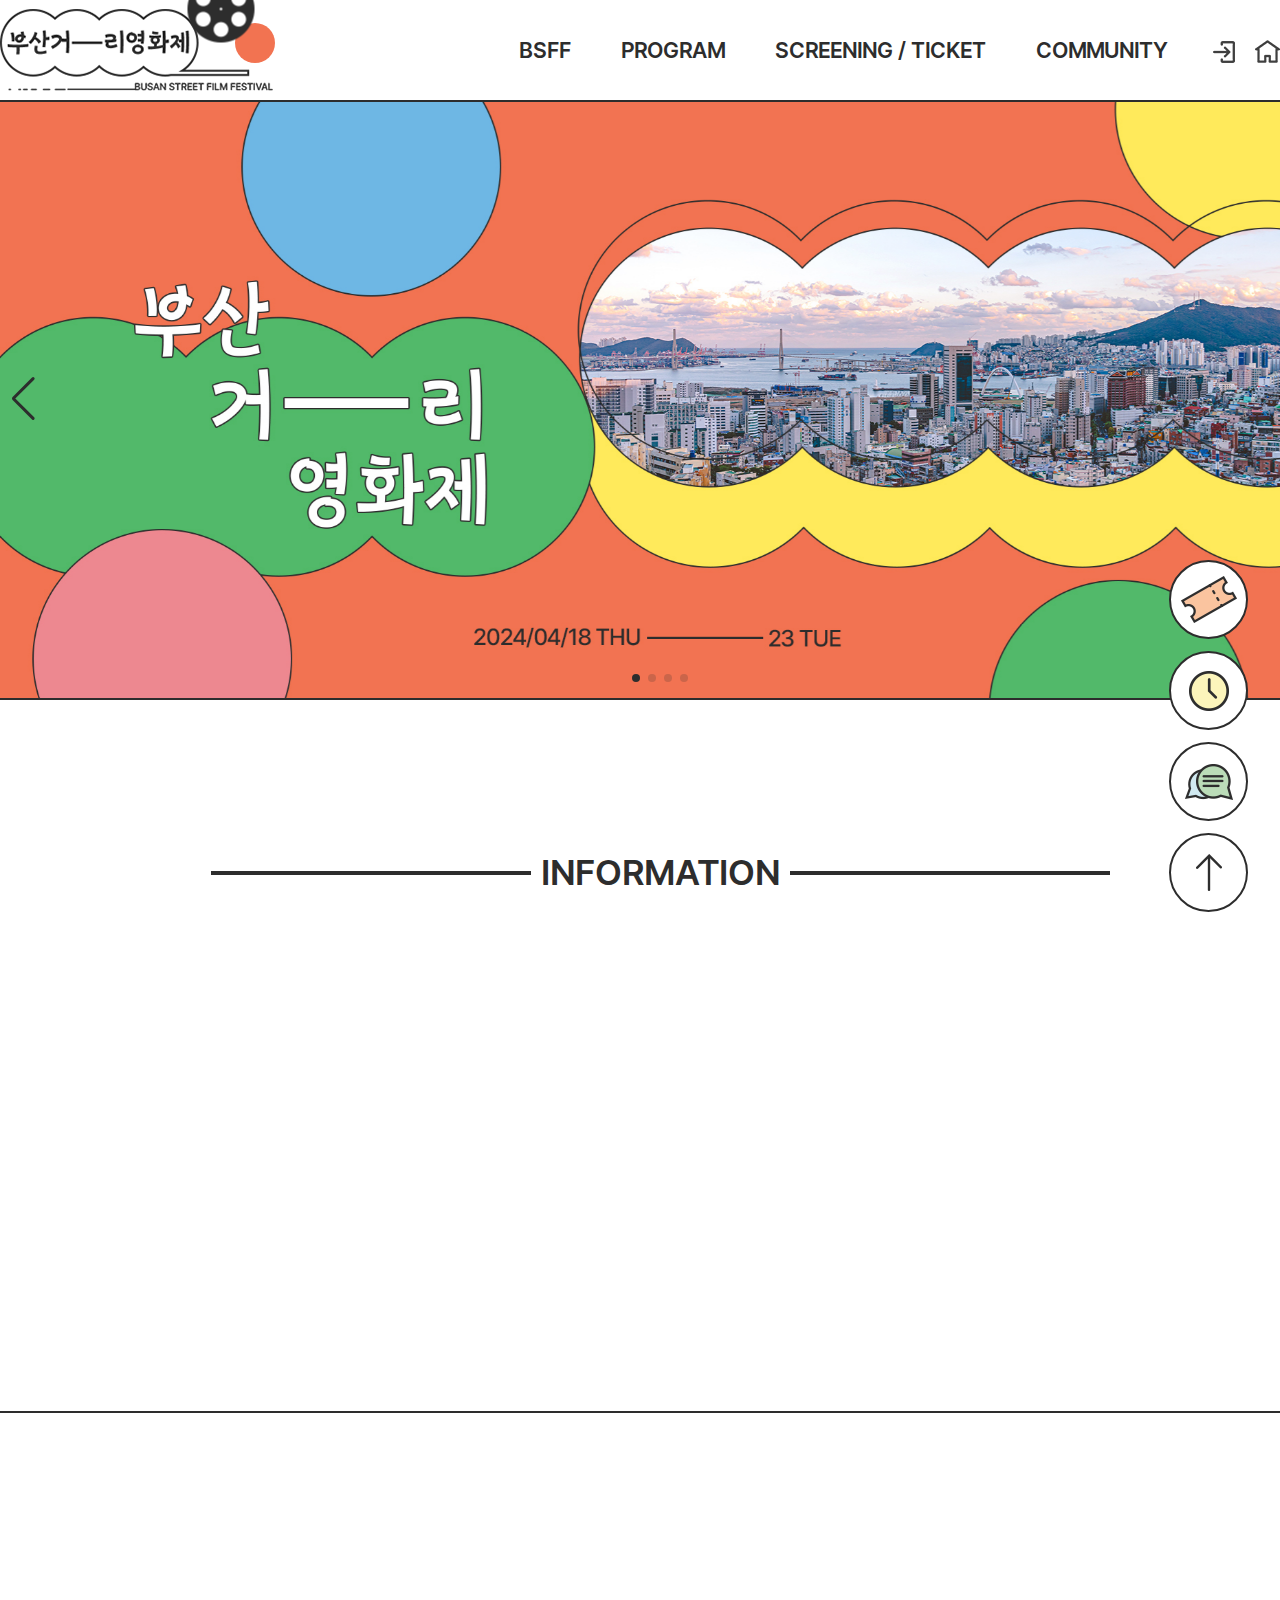
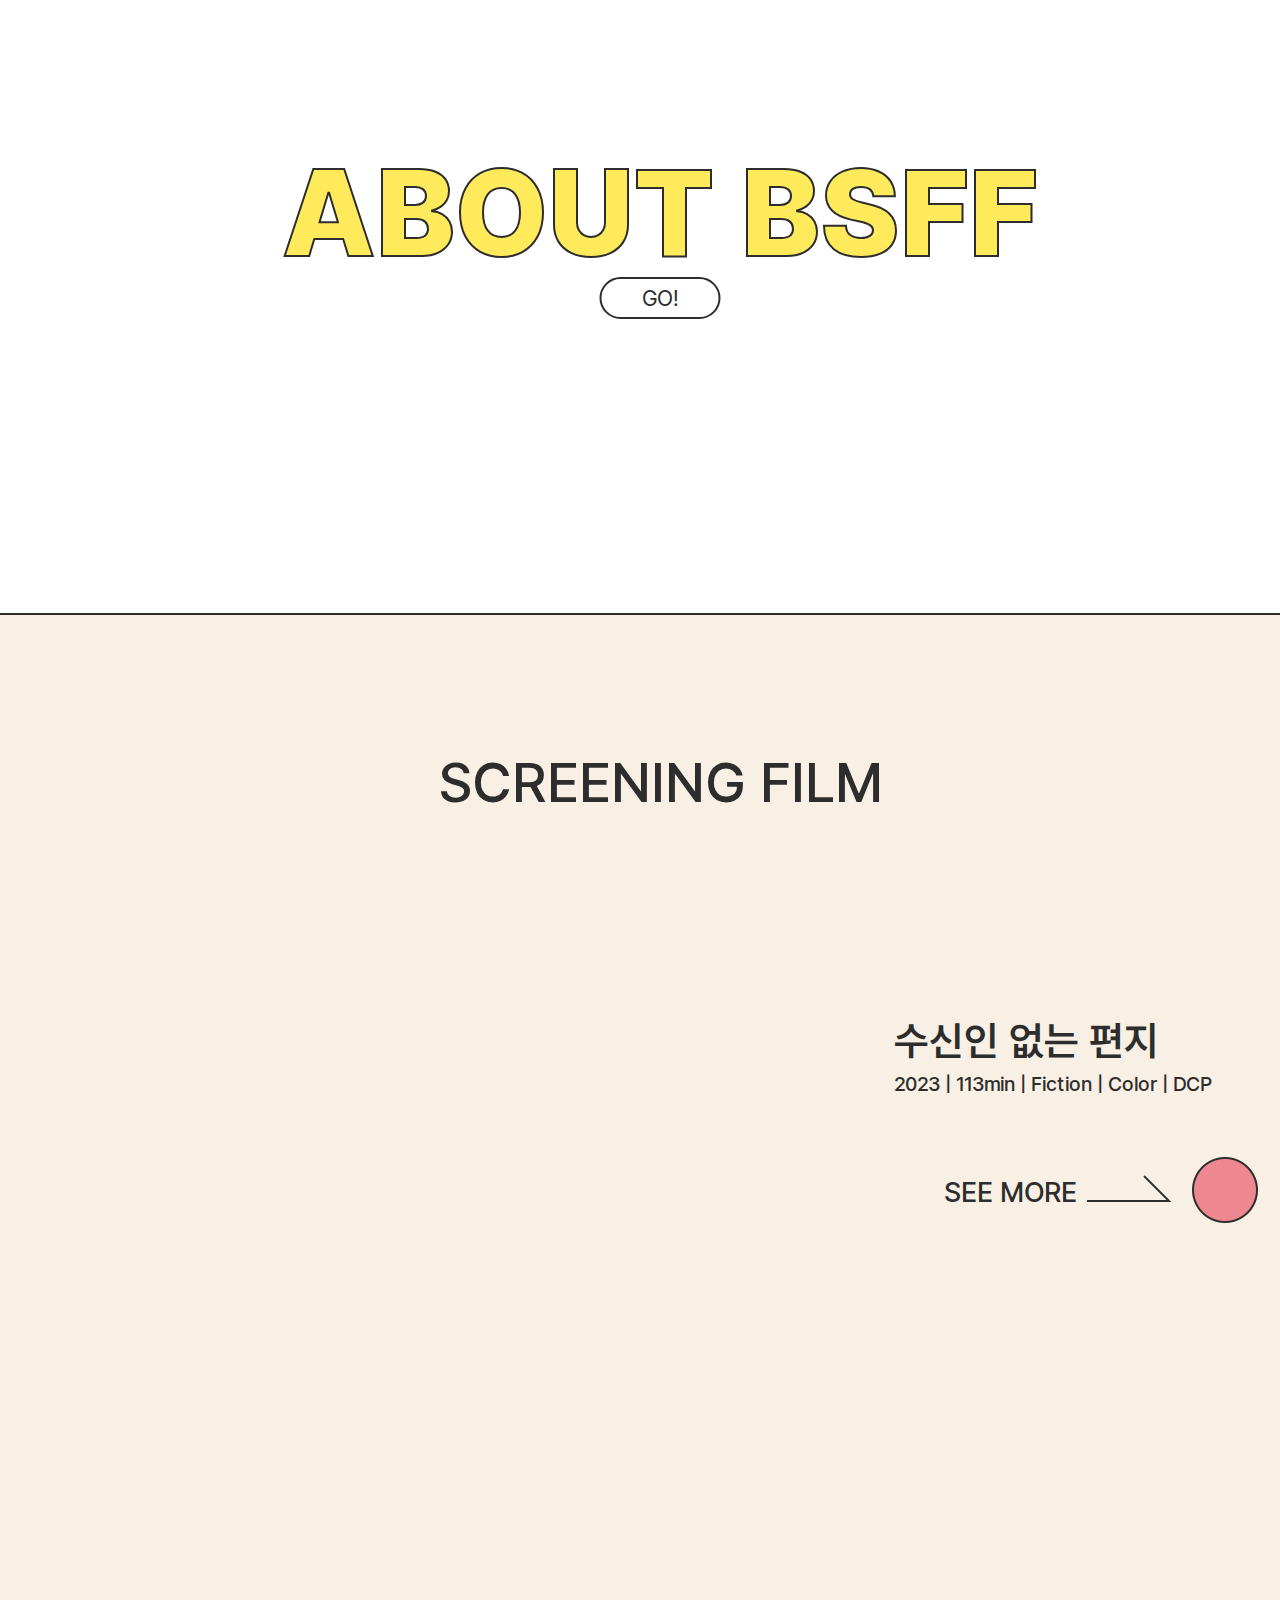
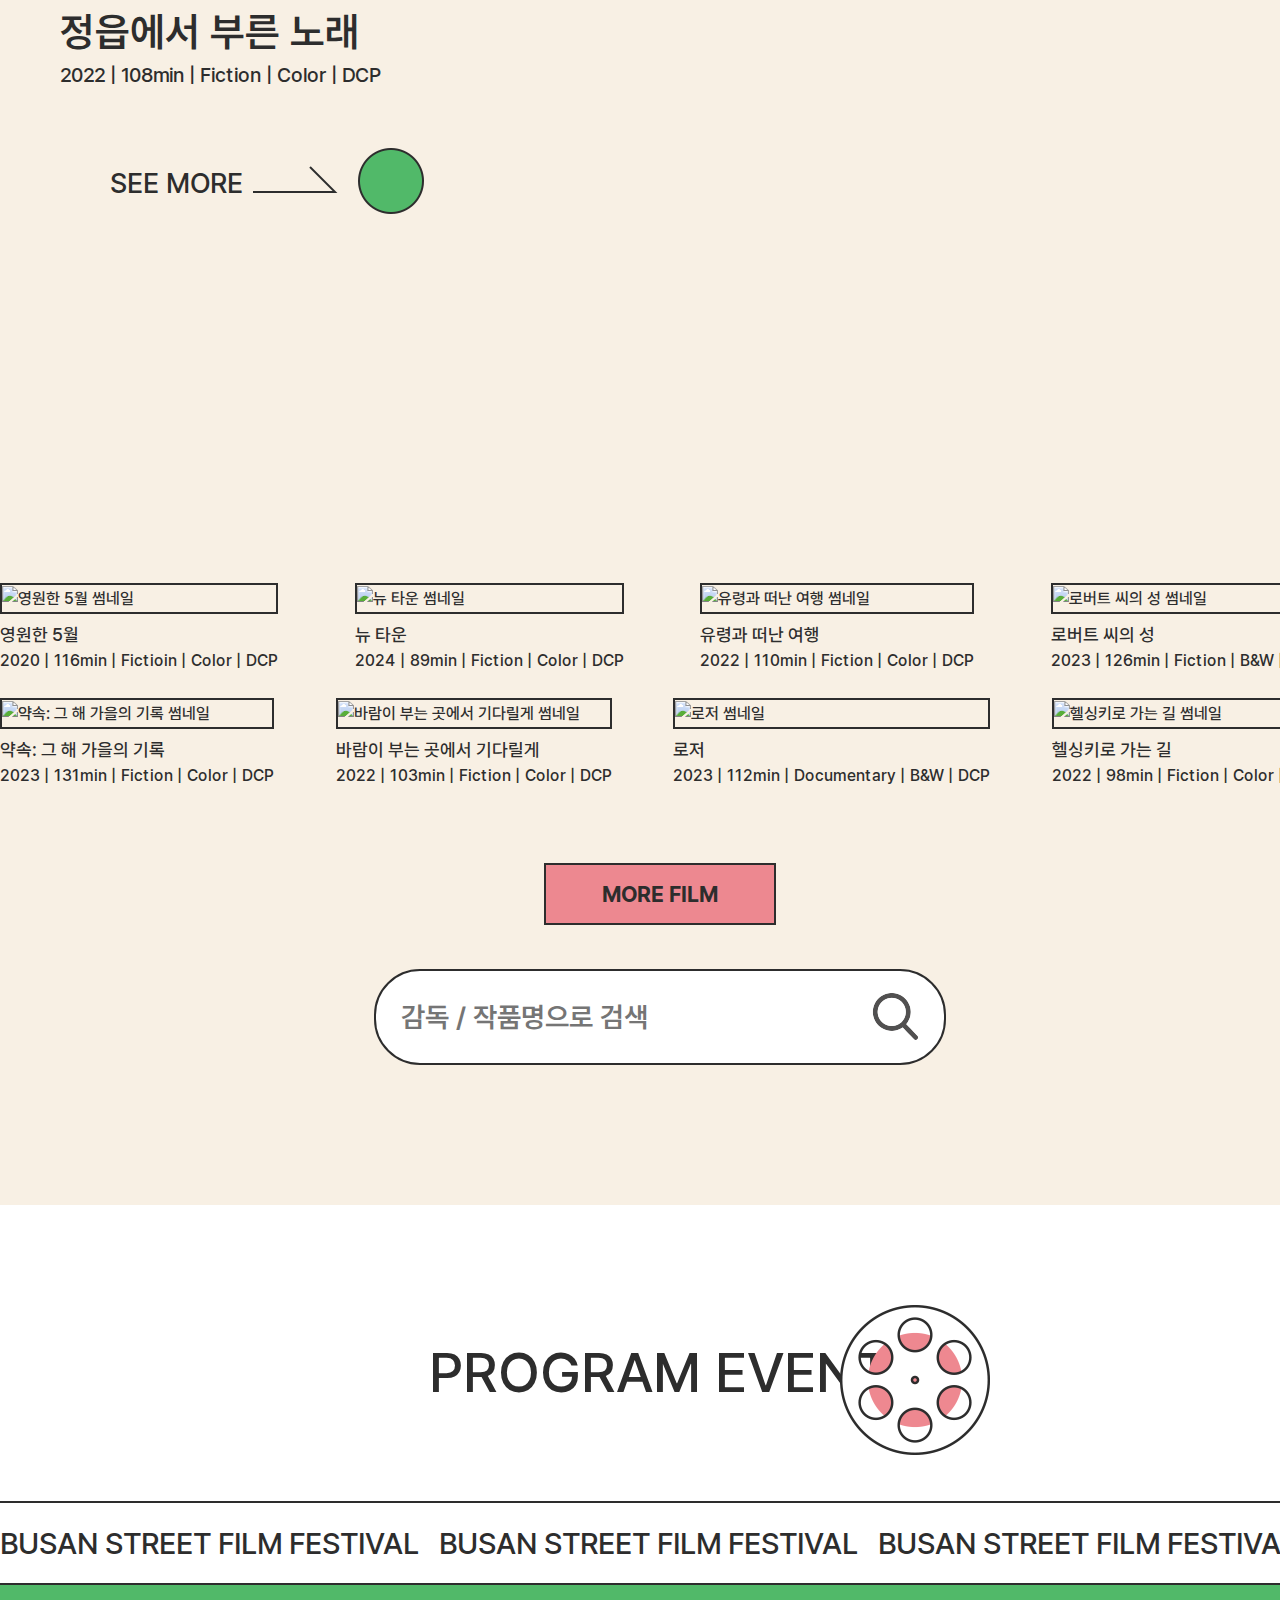
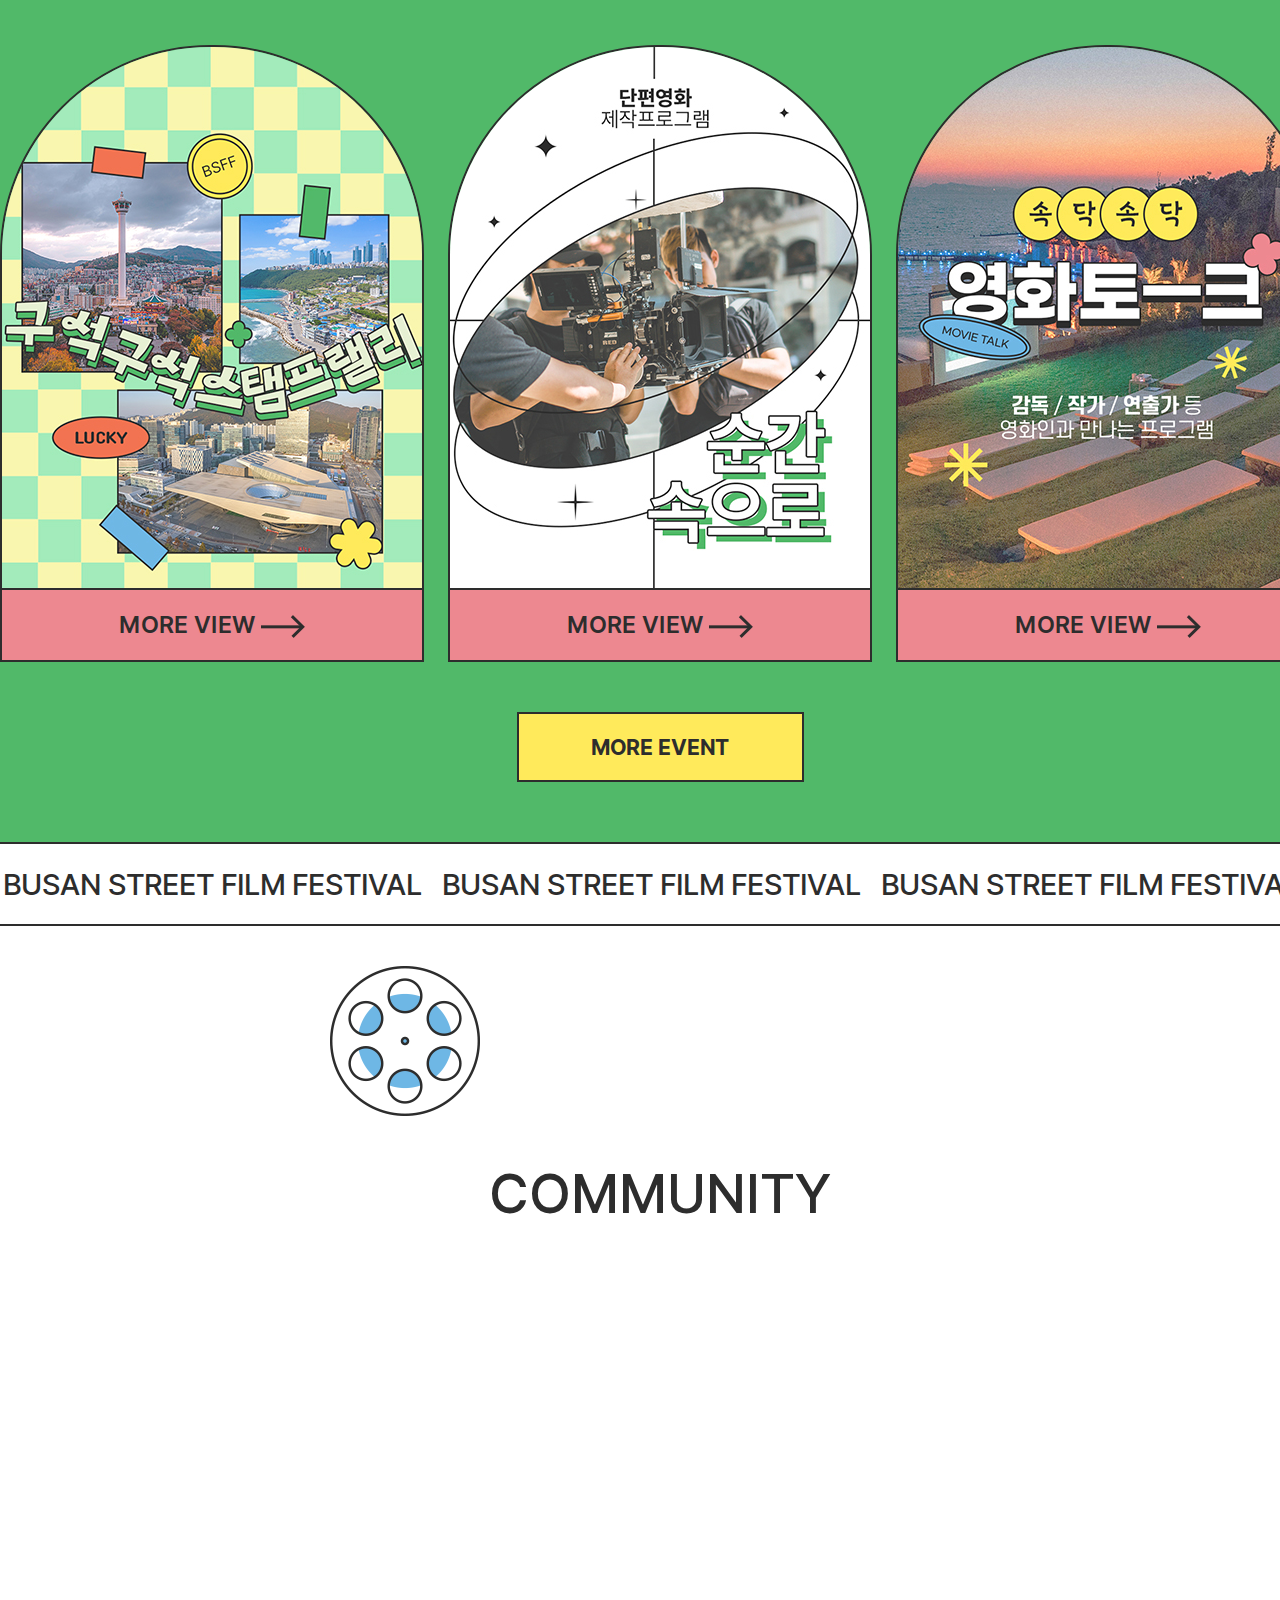
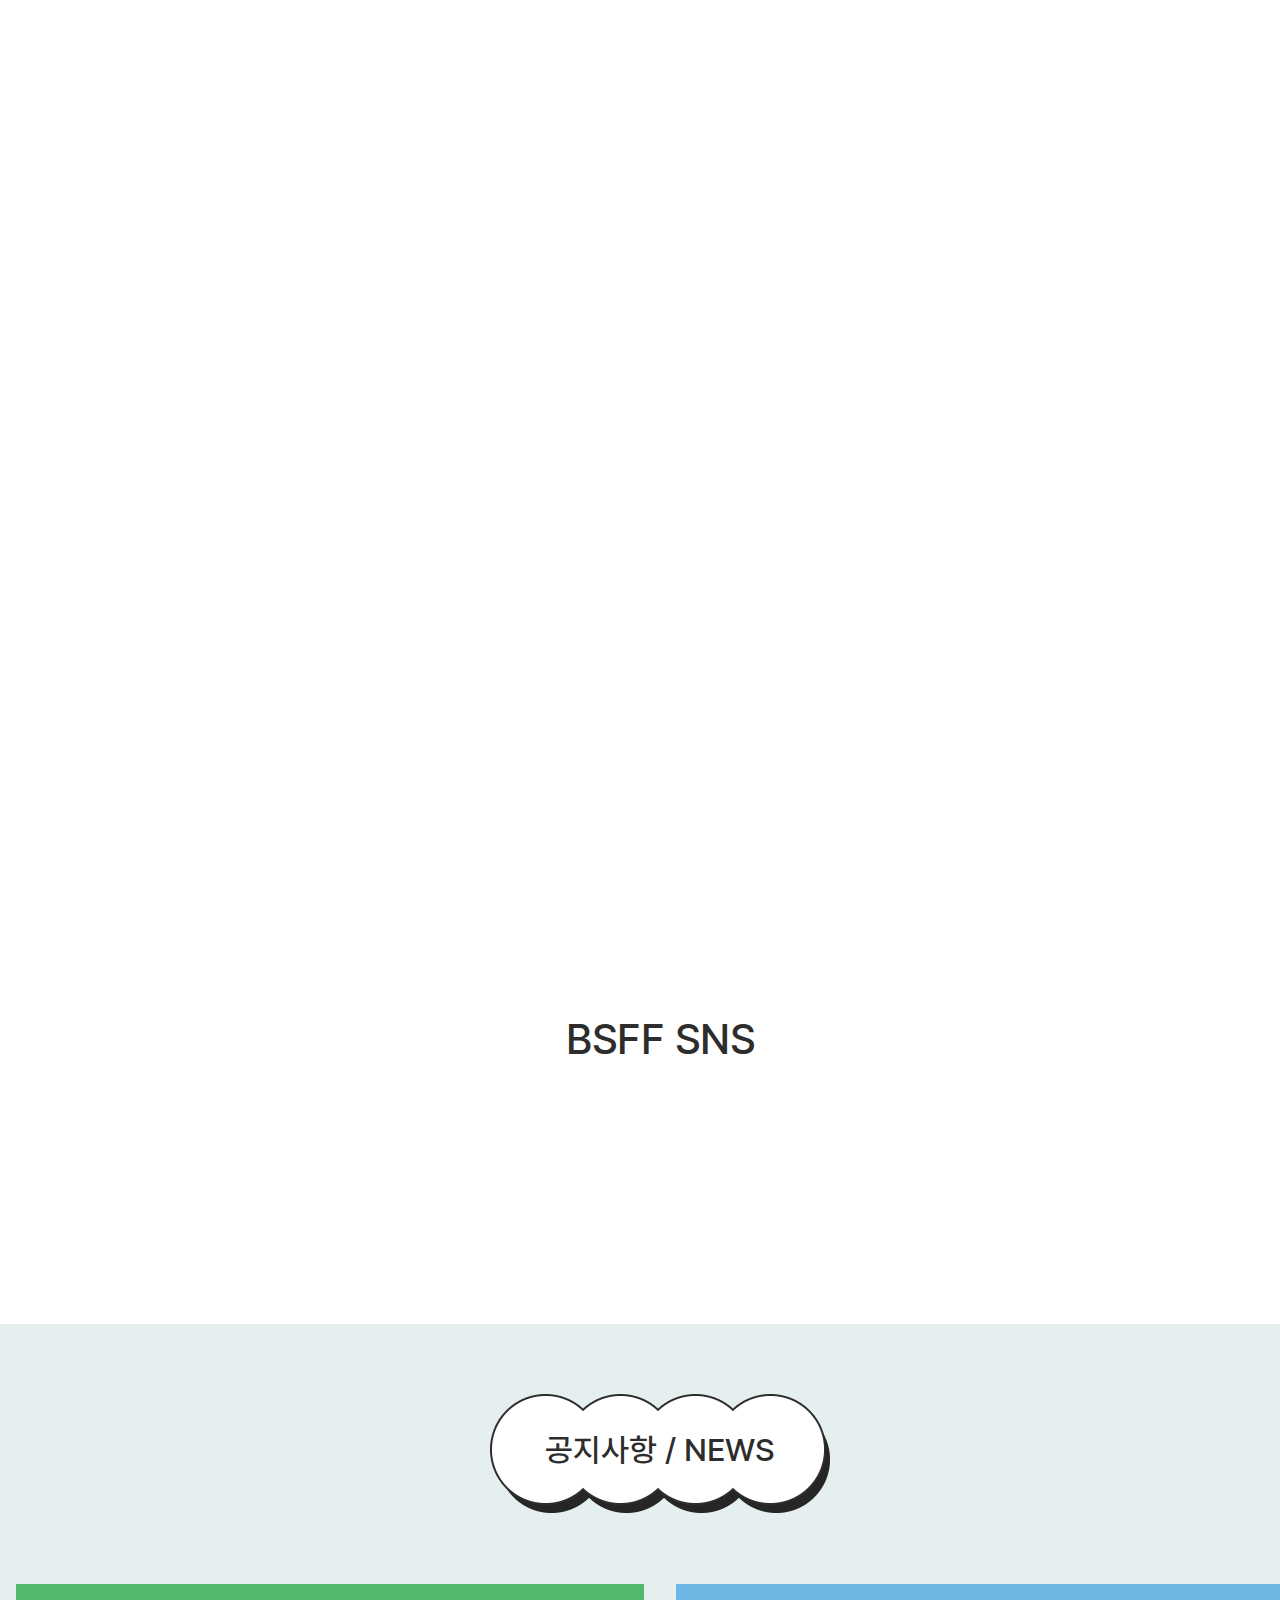
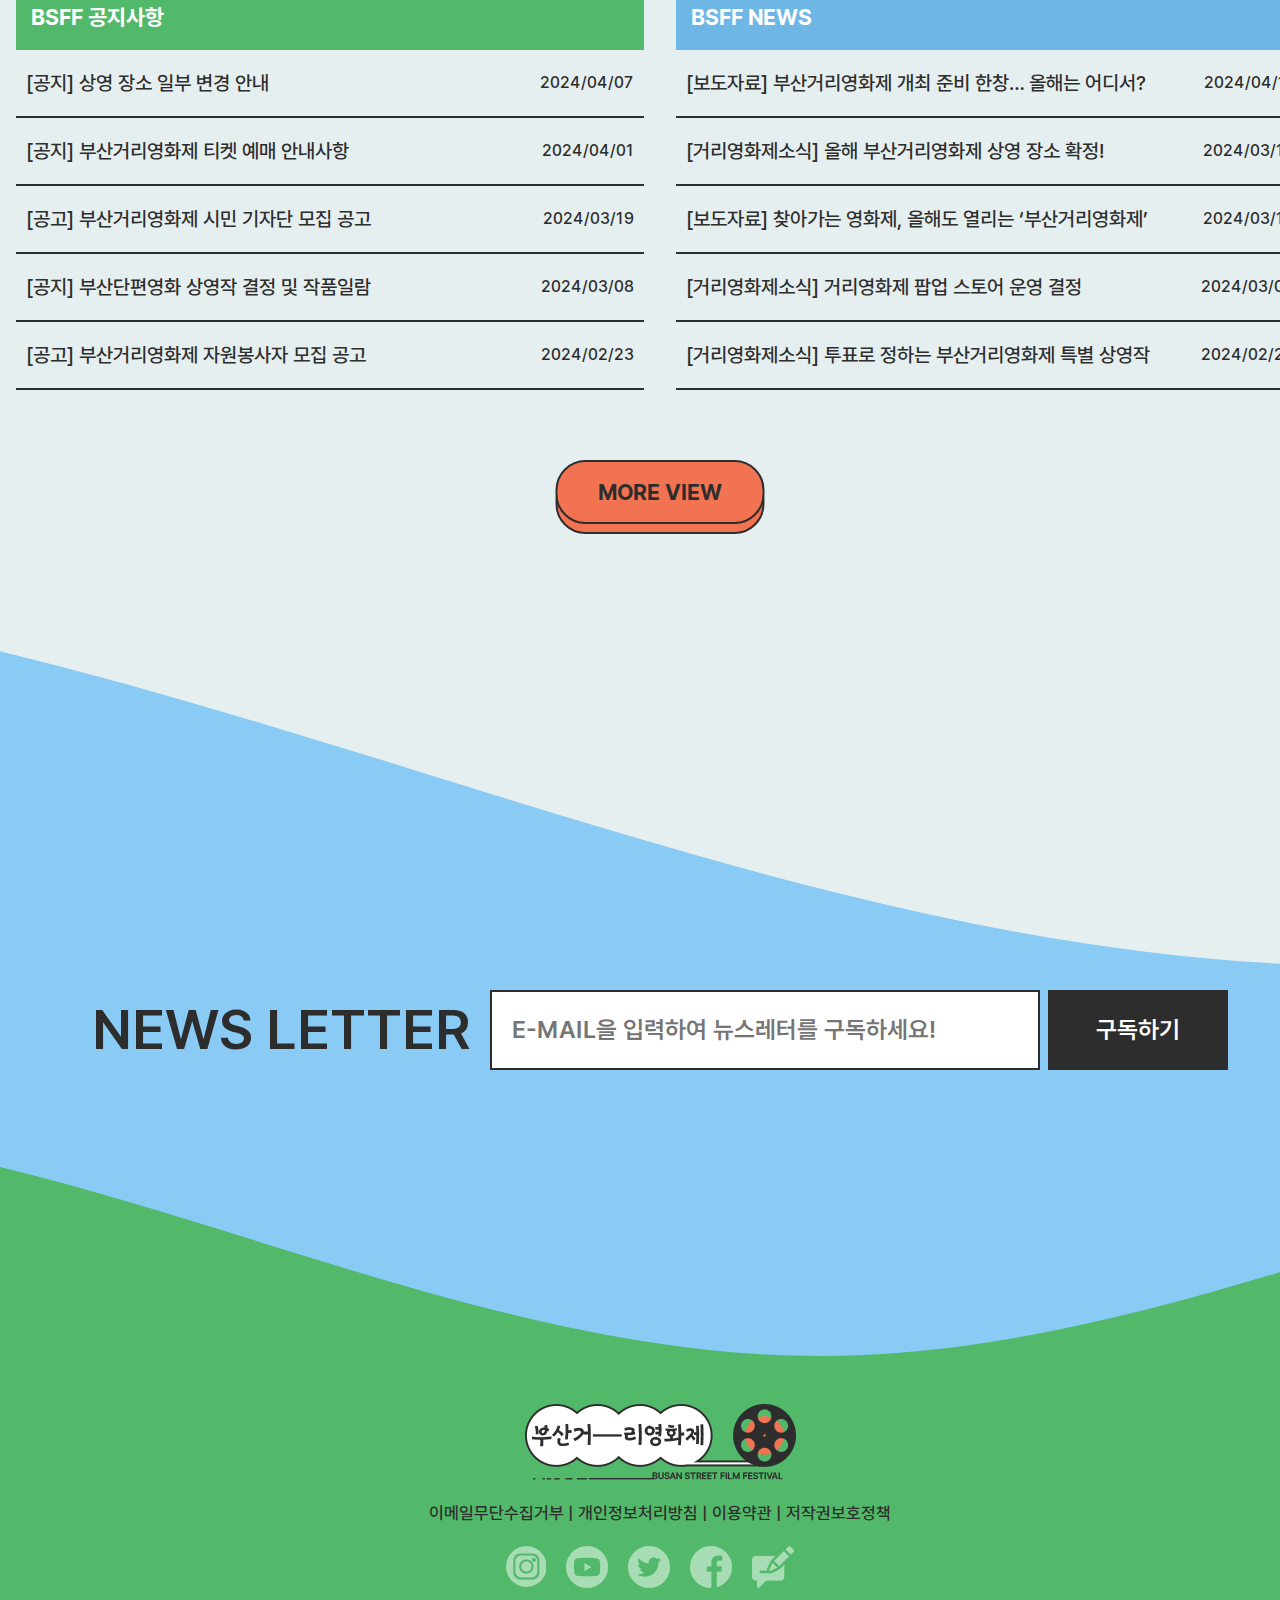
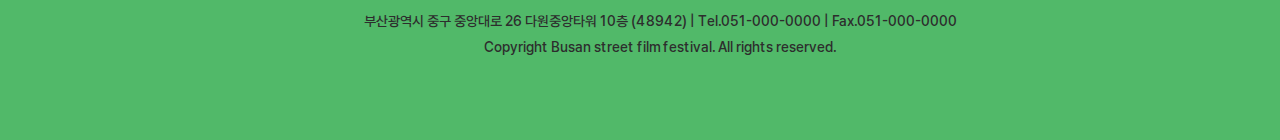
==== index.html @ 9f16e751 "Add files via upload" ====
<!DOCTYPE html>
<html lang="ko">
<head>
    <!-- meta tags -->
    <meta charset="UTF-8">
    <meta name="viewport" content="width=device-width, initial-scale=1.0">
    <!-- page title -->
    <title>부산거리영화제</title>
    <link rel="shortcut icon" href="./images/common/bsff_favicon.png" type="image/x-icon">
    <!-- font -->
    <link rel="stylesheet" href="./fonts/pretendard.css">
    <!-- Link Swiper's CSS -->
    <link rel="stylesheet" href="https://cdn.jsdelivr.net/npm/swiper@10/swiper-bundle.min.css" />
    <!-- aos animation -->
    <!--aos CDN-->
    <link href="https://unpkg.com/aos@2.3.1/dist/aos.css" rel="stylesheet">
    <script src="https://unpkg.com/aos@2.3.1/dist/aos.js"></script>
    <!-- js -->
    <script src="./js/jquery-3.7.0.min.js"></script>
    <script src="./js/bsff_js.js"></script>
    <!-- style sheet -->
    <link rel="stylesheet" href="./css/style.css">
</head>
<body>

    <!-- header -->

    <header id="header">
        <div class="header_inner">
            <h1>
                <a href="./index.html">
                    <img class="logo1" src="./images/common/logo1.png" alt="부산거리영화제 로고1">
                    <div class="logo_symbol">
                        <img class="logo2" src="./images/common/logo2.png" alt="로고2">
                        <div class="film"></div>
                    </div><!-- logo_symbol -->
                </a>
            </h1>


            <div class="header_menu">
                <ul id="gnb">
                    <li>
                        <a href="./sub1.html">BSFF</a>
                        <ul class="sub sub1">
                            <li><a href="./sub1.html#intro">영화제 소개</a></li>
                            <li><a href="./sub1.html#overview">개최개요</a></li>
                            <li><a href="./sub1.html#fi">FI</a></li>
                            <li><a href="./sub1.html#pt">포스터 / 트레일러</a></li>
                            <li><a href="./sub1.html#oc">조직구성</a></li>
                        </ul>
                    </li>

                    <li>
                        <a href="./sub2.html">PROGRAM</a>
                        <ul class="sub sub2">
                            <li><a href="./sub2.html#program">BSFF 상영작</a></li>
                            <li><a href="./sub2.html#program_event">프로그램 이벤트</a></li>
                        </ul>
                    </li>

                    <li>
                        <a href="./sub3.html">SCREENING / TICKET</a>
                        <ul class="sub sub3">
                            <li><a href="./sub3.html#st">상영시간표</a></li>
                            <li><a href="./sub3.html#sv">상영장소안내</a></li>
                            <li><a href="./sub3.html#ti">예매안내</a></li>
                            <li><a href="./sub3.html#sn">관람유의사항</a></li>
                        </ul>
                    </li>

                    <li>
                        <a href="./sub4.html">COMMUNITY</a>
                        <ul class="sub sub4">
                            <li><a href="./sub4.html#nn">공지사항 / 뉴스</a></li>
                            <li><a href="./sub4.html#event">이벤트 / 공연 / 전시</a></li>
                            <li><a href="./sub4.html#store">BSFF 스토어</a></li>
                            <li><a href="./sub4.html#webzine">BSFF 웹진</a></li>
                            <li><a href="./sub4.html#faq">FAQ</a></li>
                        </ul>
                    </li>
                </ul>

                <ul class="h_utility">
                    <li><a href="#none"><img src="./images/common/header_login _icon.png" alt="로그인"></a></li>
                    <li><a href="#none"><img src="./images/common/header_mypage_icon.png" alt="마이페이지"></a></li>
                    <li><a href="#none"><img src="./images/common/header_search_icon.png" alt="검색"></a></li>
                </ul>
            </div><!-- menu -->
        </div><!-- header_inner -->
    </header>


    <!-- quick menu -->

    <div id="quick_menu">
        <ul>
            <li>
                <a href="#none">
                    <div class="quick_box">
                        <img src="./images/common/fixed_menu_ticket.png" alt="티켓 바로가기" title="티켓 바로가기">
                    </div><!-- quick_box -->    
                </a>
            </li>

            <li>
                <a href="#none">
                    <div class="quick_box">
                        <img src="./images/common/fixed_menu_time.png" alt="상영시간표 바로가기" title="상영시간표 바로가기">
                    </div><!-- quick_box -->
                </a>
            </li>

            <li>
                <a href="#none">
                    <div class="quick_box">
                        <img src="./images/common/fixed_menu_inquiry.png" alt="1:1문의 바로가기" title="1:1문의 바로가기">
                    </div><!-- quick_box -->
                </a>
            </li>

            <li>
                <a href="#">
                    <div class="quick_box">
                        <img src="./images/common/fixed_menu_top.png" alt="맨 위로 가기" title="맨 위로 가기">
                    </div><!-- quick_box -->
                </a>
            </li>
        </ul>
    </div><!-- quick menu -->

    <main>
    <!-- main_banner -->

  <div class="swiper main_banner">
    <div class="swiper-wrapper">
      <div class="swiper-slide"><a href="#none"><img src="./images/main/mb_1.jpg" alt="부산거리영화제"></a></div>
      <div class="swiper-slide"><a href="#none"><img src="./images/main/mb_2.jpg" alt="개막작: 수신인 없는 편지"></a></div>
      <div class="swiper-slide"><a href="#none"><img src="./images/main/mb_3.jpg" alt="폐막작: 정읍에서 부른 노래"></a></div>
      <div class="swiper-slide"><a href="#none"><img src="./images/main/mb_4.jpg" alt="부산거리영화제 프로그램&이벤트"></a></div>
    </div><!-- swiper wrapper -->
    <div class="swiper-button-next mb_next"></div>
    <div class="swiper-button-prev mb_prev"></div>
    <div class="swiper-pagination mb_pag"></div>
  </div><!-- swiper mainbanner -->


  <!-- information(menu) -->

    <div id="information">

        <div class="i_title">
            <div class="line"></div>
            <h1>INFORMATION</h1>
            <div class="line"></div>
        </div><!-- i_title -->


        <div class="i_flex">

            <div class="info_menu info_guide" data-aos="fade-down" data-aos-duration="600" data-aos-delay="0">
                <h3 class="info_title">영화제 가이드</h3>
                <img src="./images/main/info_guide.png" alt="가이드 아이콘">
                <br>
                <a href="#none" class="i_btn info_go info_go_guide">GO</a>
                <a href="#none" class="i_btn info_go_side info_go_side_guide"></a>
            </div><!-- info-guide -->
    
            <div class="info_menu info_ticket" data-aos="fade-down" data-aos-duration="600" data-aos-delay="100">
                <h3 class="info_title">티켓 예매 안내</h3>
                <img src="./images/main/info_ticket.png" alt="티켓 예매 안내 아이콘">
                <br>
                <a href="./sub3.html#ti" class="i_btn info_go info_go_ticket">GO</a>
                <a href="./sub3.html#ti" class="i_btn info_go_side info_go_side_ticket"></a>
            </div><!-- info-guide -->
    
            <div class="info_menu info_book" data-aos="fade-down" data-aos-duration="600" data-aos-delay="200">
                <h3 class="info_title">상영작 예매하기</h3>
                <img src="./images/main/info_ticket_2.png" alt="상영작 예매 아이콘">
                <br>
                <a href="#none" class="i_btn info_go info_go_book">GO</a>
                <a href="#none" class="i_btn info_go_side info_go_side_book"></a>
            </div><!-- info-book -->
    
            <div class="info_menu info_venue" data-aos="fade-down" data-aos-duration="600" data-aos-delay="300">
                <h3 class="info_title">상영 장소 정보</h3>
                <img src="./images/main/ifno_pin.png" alt="상영 장소 정보 아이콘">
                <br>
                <a href="./sub3.html#sv" class="i_btn info_go info_go_venue">GO</a>
                <a href="./sub3.html#sv" class="i_btn info_go_side info_go_side_venue"></a>
            </div><!-- info-venue -->
    
            <div class="info_menu info_store" data-aos="fade-down" data-aos-duration="600" data-aos-delay="400">
                <h3 class="info_title">팝업스토어 안내</h3>
                <img src="./images/main/info_store.png" alt="스토어 아이콘">
                <br>
                <a href="#none" class="i_btn info_go info_go_store">GO</a>
                <a href="#none" class="i_btn info_go_side info_go_side_store"></a>
            </div><!-- info-venue -->
    
        </div><!-- i_flex -->

    </div><!-- information -->



    <!-- about_go -->

        <div id="about_go">

                <div class="about_go_inner">
                    <div class="about_go_subtitle">
                        <div class="about_subtitle_line"></div>
                        <h2>지금, 거리 위의 우리는</h2>
                    </div>
    
                    <h1>ABOUT BSFF</h1>
             
                    <svg class="circletext" viewBox="0 0 100 100" width="420" height="420">
                        <defs>
                            <path id="circle"
                            d="
                                M 50, 50
                                m -37, 0
                                a 37,37 0 1,1 74,0
                                a 37,37 0 1,1 -74,0"/>
                        </defs>
                        <text font-size="4px" font-weight="700" fill="white">
                            <textPath xlink:href="#circle">
                                BUSAN STREET FILM FESTIVAL
                                BUSAN STREET FILM FESTIVAL
                                BUSAN STREET FILM FESTIVAL
                                BUSAN STREET FILM FESTIVAL
                            </textPath>
                        </text>
                    </svg>

                        <a href="./sub1.html#intro">GO!</a>

                </div><!-- about_go_inner -->
            
                <div class="about_go_blurfilter">
                </div><!-- about go bluefilter -->

        </div><!-- about_go -->

    <!-- screening -->

    <div id="screening">
        <div class="scr_inner">

                <h1 class="title">SCREENING FILM</h1>

            <div class="scr_opcl">
                <div class="opcl_pic opening" data-aos="fade-right" data-aos-duration="300" data-aos-delay="100">
                    <ul>
                        <li><img src="./images/main/opening.jpg" alt="개막작_수신인 없는 편지"></li>
                        <li><img src="./images/main/opening_2.jpg" alt="개막작_수신인 없는 편지"></li>
                        <li><img src="./images/main/opening_3.jpg" alt="개막작_수신인 없는 편지"></li>
                    </ul>
                </div><!-- opcl pic -->


                <div class="opcl_text">
                    <h2>수신인 없는 편지</h2>
                    <p>2023 | 113min | Fiction | Color | DCP</p>
                    
                    <div class="opcl_seemore">
                        <a href="#none">
                            <p>SEE MORE<img src="./images/main/seemore_arrow.png" alt="더 보기 화살표"></p>
                            <img src="./images/main/seemore_op.png" alt="원">
                        </a>
                    </div><!-- opcl_see more -->
                </div><!-- opcl text -->


                <div class="opcl_text">
                    <h2>정읍에서 부른 노래</h2>
                    <p>2022 | 108min | Fiction | Color | DCP</p>
                    
                    <div class="opcl_seemore">
                        <a href="#none">
                            <p>SEE MORE<img src="./images/main/seemore_arrow.png" alt="더 보기 화살표"></p>
                            
                            <img src="./images/main/seemore_cl.png" alt="원">
                        </a>
                    </div><!-- opcl_see more -->
                </div><!-- opcl text -->


                    <div class="opcl_pic closing" data-aos="fade-left" data-aos-duration="300" data-aos-delay="100">
                        <ul>
                            <li><img src="./images/main/closing.jpg" alt="폐막작_정읍에서 부른 노래"></li>
                            <li><img src="./images/main/closing_2.jpg" alt="폐막작_정읍에서 부른 노래"></li>
                            <li><img src="./images/main/closing_3.jpg" alt="폐막작_정읍에서 부른 노래"></li>
                        </ul>
                    </div><!-- opcl pic -->

            </div><!-- scr opcl -->


            <div class="scrbox">

                <div class="scr_movie">
                    <a href="#none">
                        <div class="scr_movie_img">
                            <img src="./images/movie_thumbnail/m1.jpg" alt="영원한 5월 썸네일">
                        </div><!-- scr_movie_img -->
                        <p class="scr_movie_title">영원한 5월</p>
                        <p class="scr_movie_info">2020 | 116min | Fictioin | Color | DCP</p>
                    </a>
                </div><!-- scr_moive -->

                <div class="scr_movie">
                    <a href="#none">
                        <div class="scr_movie_img">
                            <img src="./images/movie_thumbnail/m2.jpg" alt="뉴 타운 썸네일">
                        </div><!-- scr_movie_img -->
                        <p class="scr_movie_title">뉴 타운</p>
                        <p class="scr_movie_info">2024 | 89min | Fiction | Color | DCP</p>
                    </a>
                </div><!-- scr_moive -->

                <div class="scr_movie">
                    <a href="#none">
                        <div class="scr_movie_img">
                            <img src="./images/movie_thumbnail/m3.jpg" alt="유령과 떠난 여행 썸네일">
                        </div><!-- scr_movie_img -->
                        <p class="scr_movie_title">유령과 떠난 여행</p>
                        <p class="scr_movie_info">2022 | 110min | Fiction | Color | DCP</p>
                    </a>
                </div><!-- scr_moive -->

                <div class="scr_movie">
                    <a href="#none">
                        <div class="scr_movie_img">
                            <img src="./images/movie_thumbnail/m4.jpg" alt="로버트 씨의 성 썸네일">
                        </div><!-- scr_movie_img -->
                        <p class="scr_movie_title">로버트 씨의 성</p>
                        <p class="scr_movie_info">2023 | 126min | Fiction | B&W | DCP</p>
                    </a>
                </div><!-- scr_moive -->

                <div class="scr_movie">
                    <a href="#none">
                        <div class="scr_movie_img">
                            <img src="./images/movie_thumbnail/m5.jpg" alt="약속: 그 해 가을의 기록 썸네일">
                        </div><!-- scr_movie_img -->
                        <p class="scr_movie_title">약속: 그 해 가을의 기록</p>
                        <p class="scr_movie_info">2023 | 131min | Fiction | Color | DCP</p>
                    </a>
                </div><!-- scr_moive -->

                <div class="scr_movie">
                    <a href="#none">
                        <div class="scr_movie_img">
                            <img src="./images/movie_thumbnail/m6.jpg" alt="바람이 부는 곳에서 기다릴게 썸네일">
                        </div><!-- scr_movie_img -->
                        <p class="scr_movie_title">바람이 부는 곳에서 기다릴게</p>
                        <p class="scr_movie_info">2022 | 103min | Fiction | Color | DCP</p>
                    </a>
                </div><!-- scr_moive -->

                <div class="scr_movie">
                    <a href="#none">
                        <div class="scr_movie_img">
                            <img src="./images/movie_thumbnail/m7.jpg" alt="로저 썸네일">
                        </div><!-- scr_movie_img -->
                        <p class="scr_movie_title">로저</p>
                        <p class="scr_movie_info">2023 | 112min | Documentary | B&W | DCP</p>
                    </a>
                </div><!-- scr_moive -->

                <div class="scr_movie">
                    <a href="#none">
                        <div class="scr_movie_img">
                            <img src="./images/movie_thumbnail/m8.jpg" alt="헬싱키로 가는 길 썸네일">
                        </div><!-- scr_movie_img -->
                        <p class="scr_movie_title">헬싱키로 가는 길</p>
                        <p class="scr_movie_info">2022 | 98min | Fiction | Color | DCP</p>
                    </a>
                </div><!-- scr_moive -->
            </div><!-- scrbox -->


            <div class="scr_more">
                <a href="./sub2.html#program">MORE FILM</a>
            </div><!-- scr_more -->
            

            <div class="scr_search">
                <input type="search" placeholder="감독 / 작품명으로 검색" class="scr_search_text">
                <a href="#none"><img src="./images/main/screening_search.png" alt="검색 버튼"></a>
            </div><!-- scr_search -->

        </div><!-- scr_inner -->
    </div><!-- screening -->


    <!-- main_event -->

    <div id="main_event">

        <img src="./images/main/rotate_film.png" alt="심볼_이벤트" class="event_film event_film_pink">

        <h1 class="title">PROGRAM EVENT</h1>

        <div class="flow flow_left">
            <p> BUSAN STREET FILM FESTIVAL </p>
            <p> BUSAN STREET FILM FESTIVAL </p>
            <p> BUSAN STREET FILM FESTIVAL </p>
            <p> BUSAN STREET FILM FESTIVAL </p>
            <p> BUSAN STREET FILM FESTIVAL </p>
            <p> BUSAN STREET FILM FESTIVAL </p>
            <p> BUSAN STREET FILM FESTIVAL </p>
        </div><!-- flow left-->

        <div class="event_background">

            <div class="event_inner">
                <ul>
                    <li>
                        <img class="event_thumb" src="./images/main/event1.jpg" alt="구석구석 스탬프랠리">
                        <div class="event_view">
                            <a href="#none">MORE VIEW
                                <img src="./images/main/event_more_arrow.png" alt="더보기 화살표">
                            </a>
                        </div><!-- event_view -->
                    </li>

                    <li>
                        <img class="event_thumb" src="./images/main/event2.jpg" alt="순간 속에서">
                        <div class="event_view">
                            <a href="#none">MORE VIEW
                                <img src="./images/main/event_more_arrow.png" alt="더보기 화살표">
                            </a>
                        </div><!-- event_view -->
                    </li>


                    <li>
                        <img class="event_thumb" src="./images/main/event3.jpg" alt="속닥속닥 영화 토크">
                        <div class="event_view">
                            <a href="#none">MORE VIEW
                                <img src="./images/main/event_more_arrow.png" alt="더보기 화살표">
                            </a>
                        </div><!-- event_view -->
                    </li>    
                </ul>
    

            <a class="event_more" href="./sub2.html#program_event">MORE EVENT</a>

        </div><!-- event_inner -->

    </div><!-- event background -->


        <div class="flow flow_right">
            <p> BUSAN STREET FILM FESTIVAL </p>
            <p> BUSAN STREET FILM FESTIVAL </p>
            <p> BUSAN STREET FILM FESTIVAL </p>
            <p> BUSAN STREET FILM FESTIVAL </p>
            <p> BUSAN STREET FILM FESTIVAL </p>
            <p> BUSAN STREET FILM FESTIVAL </p>
            <p> BUSAN STREET FILM FESTIVAL </p>
        </div><!-- flow right-->

        <img src="./images/main/rotate_film2.png" alt="심볼_이벤트" class="event_film event_film_blue">

    </div><!-- main event -->



    <!-- community -->

    <div id="community">
        <div class="community_inner">

            <h1 class="title">COMMUNITY</h1>

            <!-- wzst -->
            <div class="wzst">
                <div class="webzine" data-aos="fade-left" data-aos-duration="500" data-aos-delay="100">

                    <h2 class="wzst_boxtit webzine_boxtit">BSFF WEBZINE</h2>

                    <div class="webzine_box">
                        <div class="wzst_text webzine_text">
                            <p class="wzst_subtit">부산거리영화제 웹진</p>
                            <h2 class="wzst_tit">
                                ○○와 나의 <br>
                                거 &nbsp &nbsp &nbsp &nbsp &nbsp 리
                            </h2>
                            <div class="wzst_line"></div>
                            <img class="wzst_move webzine_move" src="./images/main/main_webzine_move.png" alt="도형">
                            <a class="wzst_more" href="./sub4.html#webzine">MORE VIEW</a>
                        </div><!-- webzine_text -->
    
                          <!-- Swiper -->
                        <div class="swiper wzst_swiper webzine_swiper">
                            <div class="swiper-wrapper">
                            <div class="swiper-slide wzst_slide"><a href="#"><img src="./images/main/webzine1.jpg" alt="부산거리영화제 웹진 28호 스크린과 나의 거리"></a></div>
                            <div class="swiper-slide wzst_slide"><a href="#"><img src="./images/main/webzine2.jpg" alt="부산거리영화제 웹진 27호 당신과 나의 거리"></a></div>
                            <div class="swiper-slide wzst_slide"><a href="#"><img src="./images/main/webzine3.jpg" alt="부산거리영화제 웹진 26호 과거와 나의 거리"></a></div>
                            </div>
                            <div class="swiper-pagination wzst_pag"></div>
                        </div><!-- webzine swiper -->
                    </div><!-- webzine box -->
                    
                </div><!-- webzine -->


                <div class="store" data-aos="fade-right" data-aos-duration="500" data-aos-delay="100">

                    <h2 class="wzst_boxtit store_boxtit">BSFF STORE</h2>
                <div class="store_box">

                    <!-- Swiper -->
                    <div class="swiper wzst_swiper store_swiper">
                        <div class="swiper-wrapper">
                            <div class="swiper-slide wzst_slide"><a href="#"><img src="./images/main/goods1.jpg" alt="부산거리영화제 굿즈 로고 캔뱃지"></a></div>
                            <div class="swiper-slide wzst_slide"><a href="#"><img src="./images/main/goods2.jpg" alt="부산거리영화제 굿즈 로고 머그컵"></a></div>
                            <div class="swiper-slide wzst_slide"><a href="#"><img src="./images/main/goods3.jpg" alt="부산거리영화제 굿즈 노트"></a></div>
                            <div class="swiper-slide wzst_slide"><a href="#"><img src="./images/main/goods4.jpg" alt="부산거리영화제 굿즈 달력"></a></div>
                            <div class="swiper-slide wzst_slide"><a href="#"><img src="./images/main/goods5.jpg" alt="부산거리영화제 굿즈 노트"></a></div>
                            <div class="swiper-slide wzst_slide"><a href="#"><img src="./images/main/goods6.jpg" alt="부산거리영화제 굿즈 개막작 포스터"></a></div>
                            <div class="swiper-slide wzst_slide"><a href="#"><img src="./images/main/goods7.jpg" alt="부산거리영화제 굿즈 폐막작 포스터"></a></div>
                        </div>
                        <div class="swiper-pagination wzst_pag"></div>
                    </div><!-- store swieper -->
                
                    <div class="wzst_text store_text">
                        <p class="wzst_subtit">부산거리영화제 스토어</p>
                        <h2 class="wzst_tit">
                            BSFF<br>
                            STORE
                        </h2>
                        <div class="wzst_line"></div>
                        <img class="wzst_move store_move" src="./images/main/main_store_move.png" alt="도형">
                        <a class="wzst_more" href="./sub4.html#store">MORE VIEW</a>
                    </div><!-- store_text -->

                </div><!-- store box -->

                </div><!-- store -->

            </div><!-- wzst -->


            <!-- bsff sns -->
            <div class="bsff_sns">
                <h2>BSFF SNS</h2>
                <ul>
                    <a href="#none" data-aos="fade-down" data-aos-duration="500" data-aos-delay="0">
                        <li>
                            <img src="./images/main/main_sns_i.png" alt="bsff 인스타">
                        </li>
                    </a>

                    <a href="#none" data-aos="fade-down" data-aos-duration="500" data-aos-delay="50">
                        <li>
                            <img src="./images/main/main_sns_y.png" alt="bsff 유튜브">
                        </li>
                    </a>

                    <a href="#none" data-aos="fade-down" data-aos-duration="500" data-aos-delay="100">
                        <li>
                            <img src="./images/main/main_sns_t.png" alt="bsff 트위터">
                        </li>
                    </a>

                    <a href="#none" data-aos="fade-down" data-aos-duration="500" data-aos-delay="150">
                        <li>
                            <img src="./images/main/main_sns_f.png" alt="bsff 메타">
                        </li>
                    </a>

                    <a href="#none" data-aos="fade-down" data-aos-duration="500" data-aos-delay="200">
                        <li>
                            <img src="./images/main/main_sns_b.png" alt="bsff 블로그">
                        </li>
                    </a>
                </ul>
            </div><!-- bsff sns -->

        </div><!-- community_inner -->
            

            <!-- notice and news -->
            <div class="notice_and_news">
                
                <h1 class="notice_and_news_tit">
                    공지사항 / NEWS
                </h1>
                
                <ul class="notice_and_news_inner">

    
                    <li class="notice">
                        <ul class="main_notice">
                            <li class="notice_news_li_tit notice_li_tit">BSFF 공지사항</li>
                            <li>
                                <a href="./sub4.html#nn">
                                    <p>[공지] 상영 장소 일부 변경 안내</p>
                                    <span class="date">2024/04/07</span>
                                </a>
                            </li>
    
                            <li>
                                <a href="./sub4.html#nn">
                                    <p>[공지] 부산거리영화제 티켓 예매 안내사항</p>
                                    <span class="date">2024/04/01</span>
                                </a>
                            </li>
    
                            <li>
                                <a href="./sub4.html#nn">
                                    <p>[공고] 부산거리영화제 시민 기자단 모집 공고</p>
                                    <span class="date">2024/03/19</span>
                                </a>
                            </li>
    
                            <li>
                                <a href="./sub4.html#nn">
                                    <p>[공지] 부산단편영화 상영작 결정 및 작품일람</p>
                                    <span class="date">2024/03/08</span>
                                </a>
                            </li>
    
                            <li>
                                <a href="./sub4.html#nn">
                                    <p>[공고] 부산거리영화제 자원봉사자 모집 공고</p>
                                    <span class="date">2024/02/23</span>
                                </a>
                            </li>
                        </ul>
                    </li>
    
    
                    <li class="news">
                        <ul class="main_news">
                            <li class="notice_news_li_tit news_li_tit">BSFF NEWS</li>
    
                            <li>
                                <a href="./sub4.html#nn">
                                    <p>[보도자료] 부산거리영화제 개최 준비 한창… 올해는 어디서?</p>
                                    <span class="date">2024/04/11</span>
                                </a>
                            </li>
    
                            <li>
                                <a href="./sub4.html#nn">
                                    <p>[거리영화제소식] 올해 부산거리영화제 상영 장소 확정!</p>
                                    <span class="date">2024/03/18</span>
                                </a>
                            </li>
    
                            <li>
                                <a href="./sub4.html#nn">
                                    <p>[보도자료] 찾아가는 영화제, 올해도 열리는 ‘부산거리영화제’</p>
                                    <span class="date">2024/03/12</span>
                                </a>
                            </li>
    
                            <li>
                                <a href="./sub4.html#nn">
                                    <p>[거리영화제소식] 거리영화제 팝업 스토어 운영 결정</p>
                                    <span class="date">2024/03/07</span>
                                </a>
                            </li>
    
                            <li>
                                <a href="./sub4.html#nn">
                                    <p>[거리영화제소식] 투표로 정하는 부산거리영화제 특별 상영작</p>
                                    <span class="date">2024/02/26</span>
                                </a>
                            </li>
                        </ul>
                    </li>
                </ul>

                <div class="notice_more">
                    <a href="./sub4.html#nn">MORE VIEW</a>
                    <a href="./sub4.html#nn"></a>
                </div><!-- notice_more -->
        
            </div><!-- notice_and_news -->

    </div><!-- community -->
    </main>


    <div class="footer_box nlftbox">

        <div id="newsletter">
            <div class="newsletter_inner">
                <h2>NEWS LETTER</h2>
                <input class="nl_email" type="text" placeholder="E-MAIL을 입력하여 뉴스레터를 구독하세요!">
                <input class="nl_btn" type="submit" value="구독하기" style="cursor: pointer;">
            </div><!-- newsletter_inner -->    
        </div><!-- newsletter -->

        <footer>
            <div class="footer_inner">
                <a href="./index.html"><img src="./images/common/footer_logo.png" alt="부산거리영화제 로고"></a>
                <p class="footer_big">
                    <a href="#none">이메일무단수집거부</a>   |   <a href="#none">개인정보처리방침</a>   |   <a href="#none">이용약관</a>   |   <a href="#none">저작권보호정책</a>
                </p>
                <ul>
                    <a href="#none"><li><img src="./images/common/footer_insta.png" alt="인스타"></li></a>
                    <a href="#none"><li><img src="./images/common/footer_youtube.png" alt="유튜브"></li></a>
                    <a href="#none"><li><img src="./images/common/footer_tweeter.png" alt="트위터"></li></a>
                    <a href="#none"><li><img src="./images/common/footer_meta.png" alt="메타"></li></a>
                    <a href="#none"><li><img src="./images/common/footer_blog.png" alt="블로그"></li></a>
                </ul>
    
                <p>
                    부산광역시 중구 중앙대로 26 다원중앙타워 10층 (48942)  |  Tel.051-000-0000  |  Fax.051-000-0000 <br>
                    Copyright Busan street film festival. All rights reserved.
                </p>
            </div><!-- footer_inner -->
        </footer>

        <!-- newsletter waves -->
        <svg class="nl_waves" xmlns="http://www.w3.org/2000/svg" xmlns:xlink="http://www.w3.org/1999/xlink"
        viewBox="0 24 90 60" preserveAspectRatio="none" shape-rendering="auto" height="1280">
        <defs>
            <path id="gentle-wave" d="M-160 44c30 0 58-18 88-18s 58 18 88 18 58-18 88-18 58 18 88 18 v44h-352z" />
        </defs>
        <g class="parallax">
            <use class="nlwave" xlink:href="#gentle-wave" x="48" y="7" fill="#89cbf5" />
        </g>
        </svg>

        <!-- footer waves -->
        <svg class="f_waves" xmlns="http://www.w3.org/2000/svg" xmlns:xlink="http://www.w3.org/1999/xlink"
        viewBox="0 24 150 50" preserveAspectRatio="none" shape-rendering="auto" height="640">
        <defs>
            <path id="gentle-wave" d="M-160 44c30 0 58-18 88-18s 58 18 88 18 58-18 88-18 58 18 88 18 v44h-352z" />
        </defs>
        <g class="parallax">
            <use class="ftwave" xlink:href="#gentle-wave" x="48" y="0" fill="#51b969" />
        </g>
        </svg>

    </div><!-- footer box nlft box -->



  <!-- Swiper JS -->
  <script src="https://cdn.jsdelivr.net/npm/swiper@10/swiper-bundle.min.js"></script>

  <!-- Initialize Swiper main_banner-->
  <script>
    var swiper = new Swiper(".main_banner", {
      spaceBetween: 0,
      centeredSlides: true,
      autoplay: {
        delay: 2500,
        disableOnInteraction: false,
      },
      pagination: {
        el: ".swiper-pagination",
        clickable: true,
      },
      navigation: {
        nextEl: ".swiper-button-next",
        prevEl: ".swiper-button-prev",
      },
      speed: 1000,
      loop: true,
    });
  </script>

    <!-- Initialize Swiper wzst swiper-->
    <script>
        var swiper = new Swiper(".wzst_swiper", {
          slidesPerView: 3,
          spaceBetween: 18,
          pagination: {
            el: ".swiper-pagination",
            clickable: true,
          },
        autoplay: {
        delay: 1500,
        disableOnInteraction: false,
      },
      speed: 1000,
      loop: true,
        });
      </script>    


    <script>
        AOS.init();
    </script>
</body>
</html>
---- fonts/pretendard.css ----
/*
Copyright (c) 2021 Kil Hyung-jin, with Reserved Font Name Pretendard.
https://github.com/orioncactus/pretendard

This Font Software is licensed under the SIL Open Font License, Version 1.1.
This license is copied below, and is also available with a FAQ at:
http://scripts.sil.org/OFL
*/

@font-face {
	font-family: 'Pretendard';
	font-weight: 900;
	font-display: swap;
	src: local('Pretendard Black'), url('./woff2/Pretendard-Black.woff2') format('woff2'), url('./woff/Pretendard-Black.woff') format('woff');
}

@font-face {
	font-family: 'Pretendard';
	font-weight: 800;
	font-display: swap;
	src: local('Pretendard ExtraBold'), url('./woff2/Pretendard-ExtraBold.woff2') format('woff2'), url('./woff/Pretendard-ExtraBold.woff') format('woff');
}

@font-face {
	font-family: 'Pretendard';
	font-weight: 700;
	font-display: swap;
	src: local('Pretendard Bold'), url('./woff2/Pretendard-Bold.woff2') format('woff2'), url('./woff/Pretendard-Bold.woff') format('woff');
}

@font-face {
	font-family: 'Pretendard';
	font-weight: 600;
	font-display: swap;
	src: local('Pretendard SemiBold'), url('./woff2/Pretendard-SemiBold.woff2') format('woff2'), url('./woff/Pretendard-SemiBold.woff') format('woff');
}

@font-face {
	font-family: 'Pretendard';
	font-weight: 500;
	font-display: swap;
	src: local('Pretendard Medium'), url('./woff2/Pretendard-Medium.woff2') format('woff2'), url('./woff/Pretendard-Medium.woff') format('woff');
}

@font-face {
	font-family: 'Pretendard';
	font-weight: 400;
	font-display: swap;
	src: local('Pretendard Regular'), url('./woff2/Pretendard-Regular.woff2') format('woff2'), url('./woff/Pretendard-Regular.woff') format('woff');
}

@font-face {
	font-family: 'Pretendard';
	font-weight: 300;
	font-display: swap;
	src: local('Pretendard Light'), url('./woff2/Pretendard-Light.woff2') format('woff2'), url('./woff/Pretendard-Light.woff') format('woff');
}

@font-face {
	font-family: 'Pretendard';
	font-weight: 200;
	font-display: swap;
	src: local('Pretendard ExtraLight'), url('./woff2/Pretendard-ExtraLight.woff2') format('woff2'), url('./woff/Pretendard-ExtraLight.woff') format('woff');
}

@font-face {
	font-family: 'Pretendard';
	font-weight: 100;
	font-display: swap;
	src: local('Pretendard Thin'), url('./woff2/Pretendard-Thin.woff2') format('woff2'), url('./woff/Pretendard-Thin.woff') format('woff');
}
---- css/style.css ----
/* 기본설정 */

@charset "utf-8";
* {margin: 0; padding: 0;}
ul, ol {list-style: none;}
a {text-decoration: none; color: #2d2d2d;}
img,video,iframe {vertical-align: middle;}


/* body */

html{height: 100%;
    min-width: 1320px;
    /* overflow-x: hidden; */
}

body {
    font-family: 'Pretendard';
    font-size: 16px;
    line-height: 26px;
    color: #2d2d2d;
    background-color: #fff;
    position: relative;
    scroll-behavior: smooth;
    display: flex;
    flex-direction: column;
    min-height: 100vh;
}

main{
    padding-top: 100px;
    flex: 1;
}

/* scroll */
::-webkit-scrollbar {
    width: 6px;

}
::-webkit-scrollbar-thumb{
    width: 6px;
    height: 20%;
    background-color: #2d2d2d;
    border-radius: 10px;

}

::-webkit-scrollbar-thumb:hover{
    background-color: #51b969;
}

::-webkit-scrollbar-track{
    background-color: rgba(0,0,0,0);
}

input{
    font-family: 'Pretendard';
}


/* title */

h1.title{
    font-size: 56px;
    line-height: 56px;
    font-weight: 500;
    padding: 140px 0 100px;
    text-align: center;
}


/* animation */

@keyframes rotate{
    from{transform : rotate(0);}

    to{transform : rotate(360deg);}
}

@keyframes flow_left {
    0% {
        -webkit-transform: translate3d(0, 0, 0);
        transform: translate3d(0, 0, 0);
    }

    100% {
        -webkit-transform: translate3d(-100%, 0, 0);
        transform: translate3d(-100%, 0, 0);
    }
}

@keyframes flow_right {
    0% {
        -webkit-transform: translate3d(0, 0, 0);
        transform: translate3d(0, 0, 0);
    }

    100% {
        -webkit-transform: translate3d(100%, 0, 0);
        transform: translate3d(100%, 0, 0);
    }
}

@keyframes wzst_webzine {
    from{
        transform: translateX(0) rotate(0);
    }

    to{
        transform: translateX(230px) rotate(360deg);

    }
}

@keyframes wzst_store {
    from{
        transform: translateY(0) rotate(0);
    }

    to{
        transform: translateY(330px) rotate(360deg);

    }
}

/* header */

/* header 기본 */
header {
    background-color: #fff;
    font-size: 22px;
    font-weight: 600;
    border-bottom: 2px solid #2d2d2d;
    position: fixed;
    top: 0;
    left: 0;
    z-index: 99;
    width: 100%;
}

header .header_inner {
    width: 1320px;
    margin: 0 auto;
    display: flex;
    align-items: center;
    justify-content:space-between;
    height: 100px;
}

::selection {
    background-color: #f27351;
    color: #fff;}

/* logo */

header .header_inner h1{
    position: relative;
}

header .header_inner h1 a img.logo2,
header .header_inner h1 a .film{
    position: absolute;
}

header .header_inner h1 a .film {
    width: 40px;
    height: 40px;
    background-color: #f27351;
    border-radius: 50%;
}

header .header_inner h1 a .film{
    z-index: 90;
    top: 42%;
    transform: translate(-50%,-50%);
    left: 93.5%;
}

header .header_inner h1 a img.logo2 {
    z-index: 95;
    top:0;
    transform: translate(-50%,-50%);
    left: 81%;

}

header .header_inner .header_menu #gnb>li:nth-child(1):hover {
    background: url(../images/common/menu_hover_about.png) no-repeat 8px 50% ;
}

header .header_inner .header_menu #gnb>li:nth-child(2):hover {
    background: url(../images/common/menu_hover_program.png) no-repeat 8px 50% ;

}

header .header_inner .header_menu #gnb>li:nth-child(3):hover {
    background: url(../images/common/menu_hover_screening.png) no-repeat 8px 50% ;

}

header .header_inner .header_menu #gnb>li:nth-child(4):hover {
    background: url(../images/common/menu_hover_community.png) no-repeat 8px 50% ;

}


header .header_inner .header_menu #gnb li:nth-child(1):hover .film{
    background-color: #f27351;
}

header .header_inner .header_menu #gnb li:nth-child(2):hover .film {
    background-color: #51b969;
}

header .header_inner h1 a img.logo2 {
    animation: rotate 5s linear infinite;
}

header .header_inner h1 a:hover .logo2{
    animation-play-state: paused;
}


/* header menu */
header .header_inner .header_menu {
    display: flex;
    align-items: center;
}

/* gnb */
header .header_inner .header_menu #gnb{
    display: flex;
}

header .header_inner .header_menu #gnb>li{
    position: relative;
}

header .header_inner .header_menu #gnb>li>a{
    display: inline-block;
    padding: 15px 25px;
}

/* utility */
header .header_inner .header_menu .h_utility {
    display: flex;
}

header .header_inner .header_menu .h_utility li{
    margin-left: 20px;
}

/* sub */

.sub{
    background-color: #fff;
    border: #2d2d2d 2px solid;
    border-top: none;
    position: absolute;
    z-index: 20;
    top: 80px;
    left: -14px;
    width: 240px;
    padding: 28px 0;
    display: none;
}

.sub>li{
    font-size: 20px;
    line-height: 36px;
    padding: 3px 20px;
    font-weight: 500;

}

.sub3{
    left: 10px;
}

.sub>li>a{
    margin: 0 20px;
}

.sub>li>a:hover{
    font-weight: 800;
}

.sub1>li>a:hover{
    border-bottom: 4px solid #f27351;
}

.sub2>li>a:hover{
    border-bottom: 4px solid #51b969;
}

.sub3>li>a:hover{
    border-bottom: 4px solid #6eb7e4;
}

.sub4>li>a:hover{
    border-bottom: 4px solid #ed8890;
}




/* symbol film background color */
.bg1{
    background-color: #f27351 !important;
}

.bg2{
    background-color: #51b969 !important;
}

.bg3{
    background-color: #6eb7e4 !important;
}

.bg4{
    background-color: #ed8890 !important;
}


/* quick menu */ 


div#quick_menu {
    position: fixed;
    z-index: 90;
    right: 32px;
    top: 560px;
}

div#quick_menu ul li{
    margin-bottom: 12px;
}


div#quick_menu ul li a div.quick_box{
    background-color: #fff;
    width: 75px;
    height: 75px;
    border: 2px solid #2d2d2d;
    border-radius: 50%;
    display: flex;
    justify-content: center;
    align-items: center;
}

div#quick_menu ul li a div.quick_box{
    transition: all 0.3s;
}

div#quick_menu ul li a div.quick_box:hover{
    transform: translateY(-5px);
}


div#quick_menu ul li:nth-child(1):hover div.quick_box{
    background-color: #51b969;
}

div#quick_menu ul li:nth-child(2):hover div.quick_box{
    background-color: #ed8890;
}

div#quick_menu ul li:nth-child(3):hover div.quick_box{
    background-color: #ffea5b;
}

div#quick_menu ul li:nth-child(4):hover div.quick_box{
    background-color: #6eb7e4;
}




/* index */


/* main_banner */
.main_banner {
    border-bottom: 2px solid #2d2d2d;
}

.main_banner img{
 width: 100%;
}

.mb_next, .mb_prev {
    color: #2d2d2d;
    font-size: 28px;
}

.mb_pag span{
    background-color: #2d2d2d;
}



/* information */

div#information {
    width: 1320px;
    margin: 0 auto;
    padding-bottom: 180px;
}

/* i title  */
.i_title{
    padding: 160px 0 100px;
    display: flex;
    align-items: center;
    justify-content: center;
}

.i_title h1{
    font-size: 36px;
    font-weight: 600;
    padding: 0 10px;
}

.i_title div.line {
    width: 320px;
    height: 4px;
    background-color: #2d2d2d;
}

#information .i_flex{
    display: flex;
    justify-content: space-between;
}

/* info_menu */
.info_menu {
    width: 241px;
    height: 241px;
    border: 2px solid #2d2d2d;
    background-color: #fff;
    border-radius: 50%;
    text-align: center;
    position: relative;
}

.info_menu .info_title{
    font-size: 22px;
    font-weight: 600;
    padding: 44px 0 20px;
}

.info_menu img{
    padding-bottom: 12px;
}


/* i btn button */
.info_menu .i_btn {
    display:inline-block;
    width: 100px;
    height: 28px;
    border-radius: 30px;
    border: solid 2px #2d2d2d;
    color: #2d2d2d;
    font-size: 20px;
    font-weight: 400;
    position: absolute;
    z-index: 10;
    left: 50%;
    transform:translateX(-50%);
    bottom: 46px;
}

.info_menu .info_go_side{
    z-index: 0;
    position: absolute;
    bottom: 40px;
    left: 50%;
    transform:translateX(-50%);
}

/* i_btn hover */
.info_menu .info_go:hover{
    bottom: 42px;
}

.info_menu .info_go{
    transition: all 0.2s;
}



/* i menu button backgroudn color */
.info_go_guide, .info_go_side_guide {
    background-color: #f27351;
}

.info_go_ticket, .info_go_side_ticket{
    background-color: #51b969;
}

.info_go_book, .info_go_side_book{
    background-color: #6eb7e4;
}

.info_go_venue, .info_go_side_venue{
    background-color: #ed8890;
}

.info_go_store, .info_go_side_store{
    background-color: #ffea5b;
}


/* i menu hover effect */
.info_guide:hover{
    border-color: #f27351;
}

.info_ticket:hover{
    border-color: #51b969;
}

.info_book:hover{
    border-color: #6eb7e4;
}

.info_venue:hover{
    border-color: #ed8890;
}

.info_store:hover{
    border-color: #ffea5b;
}


.info_menu:hover{
    box-shadow: 0 7px 10px rgba(0,0,0,0.2);
}




/* about_go */

#about_go{
    height: 800px;
    background: url(../images/main/about_go.jpg) no-repeat center top fixed;
    border-top: 2px solid #2d2d2d;    
    border-bottom: 2px solid #2d2d2d;
    position: relative;
}


/* blur filter & hover */


#about_go .about_go_blurfilter{
    width: 100%;
    height: 800px;
    background-color: rgba(0,0,0,0.1);
    position: absolute;
    top: 0;
    left: 0;
    backdrop-filter: blur(20px);
    -webkit-backdrop-filter: blur(20px);
}

#about_go .about_go_inner{
    position: absolute;
    top: 0;
    left: 0;
    z-index: 5;
    width: 1320px;
    margin: 0 auto;
    height: 100%;
    text-align: center;
    position: relative;
}

/* about_go_subtitle */

#about_go .about_go_inner .about_go_subtitle {
    display: flex;
    justify-content: space-around;
    align-items: center;
    padding-top: 20px;
}

#about_go .about_go_inner .about_subtitle_line {
    width: 970px;
    height: 4px;
    background-color: #fff;
}

#about_go .about_go_inner h2{
    color: #fff;
    font-size: 36px;
    line-height: 36px;
    font-weight: 700;
}


#about_go h1{
    font-size: 122px;
    line-height: 122px;
    font-weight: 900;
    color: #ffea5b;
    -webkit-text-stroke: 2px #2d2d2d;
    width: 1320px;
    z-index: 3;
    position: absolute;
    left: 50%;
    top: 50%;
    transform: translate(-50%, -50%);
}

#about_go a{
    font-size: 22px;
    display: inline-block;
    width: 117px;
    padding: 6px 0;
    background-color: #fff;
    border: 2px solid #2d2d2d;
    border-radius: 22px;
    position: absolute;
    z-index: 3;
    left: 50%;
    transform: translateX(-50%);
    top: 58%;
}

#about_go a:hover{
    background-color: #2d2d2d;
    color: #fff;
    border-color: #fff;
}

#about_go a{
    transition: all 0.2s;
}

.circletext{
    animation: rotate 12s linear infinite;
    margin-top: 140px;
}


/* screening film */

#screening {
    background-color: #f8f0e4;
    padding-bottom: 140px;
    overflow-x: hidden;
}

#screening .scr_inner{
    width: 1320px;
    margin: 0 auto;
}

/* scr opcl  */
.scr_opcl {
    display: flex;
    flex-wrap: wrap;
    padding-top: 40px;
}

.scr_opcl .opcl_text{
    width: 486px;
    box-sizing: border-box;
    padding-top: 70px;
    padding-left: 60px;
}

.scr_opcl .opcl_pic{
    width: 830px;
    height: 467px;
    border: 2px solid #2d2d2d;
    margin-bottom: 120px;
    overflow: hidden;
    position: relative;
}

.opcl_pic ul li:first-child{
    position: absolute;
    display: block;
    top: 0;
    left: 0;
}

.opcl_pic ul li{
    position:absolute;
    top: 0;
    left: 0;
    display: none;
}

.scr_opcl .opcl_pic.opening {
    box-shadow: -20px 20px 0 #ed8890;}

.scr_opcl .opcl_pic.closing {
    box-shadow: 20px 20px 0 #51b969;}

.scr_opcl .opcl_text h2{ 
    font-size: 40px;
    line-height: 40px;
    font-weight: 600;
    padding-bottom: 10px;
}

.scr_opcl .opcl_text p{
    font-size: 20px;
    font-weight: 500;
    padding-bottom: 60px;
}

/* see more button */
.scr_opcl .opcl_text .opcl_seemore a{
    display: flex;
    align-items: center;
    padding-left: 50px;
}


.scr_opcl .opcl_text .opcl_seemore a p{
    font-size: 28px;
    font-weight: 500;
    padding: 0;
    padding-right: 20px;
}

.scr_opcl .opcl_text .opcl_seemore a p img{
    vertical-align: baseline;
    padding-left: 10px;
    transition: all 0.3s;
}


.scr_opcl .opcl_text .opcl_seemore a:hover p img{
    transform: translateX(60px);
}


/* scrbox */

.scrbox {
    display: flex;
    flex-wrap: wrap;
    justify-content: space-between;
    padding: 50px 0;
}

.scr_movie{
    padding-bottom: 24px;
    font-weight: 500;
    overflow: hidden;
}

.scrbox .scr_movie_img{
    border: 2px solid #2d2d2d;
    overflow: hidden;
}

.scrbox .scr_movie .scr_movie_title{
    font-size: 18px;
    margin-top: 8px;
}


.scrbox .scr_movie:hover .scr_movie_img img{
    transform: scale(1.1,1.1);
}

.scrbox .scr_movie:hover a{
    color: #51b969;
}

.scrbox .scr_movie:hover .scr_movie_img {
    border-color: #51b969;
}

.scrbox .scr_movie a, .scrbox .scr_movie .scr_movie_img img, .scrbox .scr_movie .scr_movie_img{
    transition: all 0.3s;
}




/* scr more  */

.scr_more{
    text-align: center;
    padding-bottom: 44px;
}

.scr_more a{
    display: inline-block;
    font-size: 22px;
    font-weight: bold;
    padding: 16px 56px;
    background-color: #ed8890;
    border: 2px solid #2d2d2d;
    transition: all 0.2s;
}

.scr_more a:hover{
    background-color: #2d2d2d;
    color: #ed8890;
}

/* scr search */
.scr_search{
    margin: 0 auto;
    background-color: #fff;
    border: 2px solid #2d2d2d;
    border-radius: 46px;
    height: 92px;
    width: 568px;
    display: flex;
    align-items: center;
    justify-content: space-around;
}

.scr_search .scr_search_text{
    border: none;
    font-size: 28px;
    line-height: 28px;
    font-weight: 600;
    color: #2d2d2d;
    width: 420px;
}




/* main event */

/* flow */
#main_event{
    overflow: hidden;
    position: relative;
    padding-bottom: 200px;
}

#main_event .flow{
    display: flex;
    border-top: 2px solid #2d2d2d;
    border-bottom: 2px solid #2d2d2d;
    background-color: #fff;
}

#main_event .flow p{
    font-weight: 500;
    font-size: 30px;
    line-height: 30px;
    white-space: nowrap;
    padding: 25px 0;
    padding-right: 20px ;
}

#main_event .flow.flow_right{
    justify-content: flex-end;
}


#main_event .flow.flow_left p{
    animation: flow_left 10s linear infinite;
}

#main_event .flow.flow_right p{
    animation: flow_right 10s linear infinite;

}

#main_event .event_background{
    background-color: #51b969;
}


/* event inner */
#main_event .event_inner{
    width:1320px;
    margin: 0 auto;
    text-align: center;
    padding: 60px 0;
}

#main_event .event_inner ul{
    display: flex;
    justify-content: space-between;
    padding-bottom: 50px;
}

#main_event .event_inner ul li .event_thumb{
    border-radius: 210px 210px 0 0;
    border: solid 2px #2d2d2d;
    height: 541px;
}

#main_event .event_inner ul li a{
    display: block;
    border: 2px solid #2d2d2d;
    border-top: none;
    width: 420px;
    padding: 20px 0px;
    font-size: 24px;
    font-weight: 600;
    line-height: 30px;
    background-color: #ed8890;
}

#main_event .event_inner a:hover img{
    transform: translateX(15px);

}

#main_event .event_inner a img{
    transition: all 0.3s;
}

/* event_more */
#main_event .event_inner .event_more{
    display: inline-block;
    font-size: 22px;
    font-weight: 700;
    background-color: #ffea5b;
    border: #2d2d2d solid 2px;
    width: 283px;
    padding: 20px 0;
    transition: all 0.2s;
}

#main_event .event_inner .event_more:hover{
    background-color: #2d2d2d;
    color: #ffea5b;
    border-color: #ffea5b;
}

/* event_film */
.event_film {
    position: absolute;
}

.event_film.event_film_pink{
    animation: rotate 5s linear infinite;
    top: 100px;
    right: 330px;
}

.event_film.event_film_blue{
    animation: rotate 5s reverse linear infinite;
    bottom: 10px;
    left: 330px;
}




/* community */

#community{
    overflow-x:hidden;
}

#community .community_inner{
    width: 1320px;
    margin: 0 auto;
}

#community .community_inner h1.title{
    padding-top: 40px;
}


/* wzst */
.wzst .webzine{
    background: url(../images/main/webzine_bg.png) no-repeat center top;
    height: 543px;
    padding-bottom: 80px;
}

.wzst .store{
    background: url(../images/main/store_bg.png) no-repeat center top;
    height: 543px;
    padding-bottom: 80px;
}

.wzst .wzst_boxtit{
    font-size: 46px;
    font-weight: 500;
    line-height: 46px;
}

.wzst .wzst_boxtit.webzine_boxtit{
    text-align: right;
    padding-right: 40px;
}

.wzst .wzst_boxtit.store_boxtit{
    padding-left: 40px;
}

/* wzst_text */
.wzst .wzst_text{
    width: 430px;
    box-sizing: border-box;
    padding: 30px 72px;
    word-spacing: -40%;
    text-align: center;
    position: relative;
}

.wzst .wzst_text .wzst_subtit{
    font-size: 20px;
    display: inline-block;
    border: 2px solid #2d2d2d;
    border-radius: 16px;
    padding: 2px 22px;
    margin-bottom: 40px;
}

.wzst .wzst_text .wzst_tit{
    font-size: 60px;
    font-weight: 400;
    line-height: 70px;
    padding-bottom: 80px;
}

.wzst .wzst_text .wzst_more{
    display: inline-block;
    font-size: 24px;
    font-weight: 500;
    color: #fff;
    background-color: #2d2d2d;
    padding: 25px 40px;
    border: 2px solid #2d2d2d;
    transition: all 0.3s;
}

.wzst .wzst_text .wzst_more:hover{
    color: #2d2d2d;
    background-color: #fff;
}


.wzst .wzst_text .wzst_line{
    height: 5px;
    width: 154px;
    background-color: #2d2d2d;
    position: absolute;
    z-index: 10;
}

.wzst .wzst_text.webzine_text .wzst_line{
    top: 204px;
    left: 137px;
}

.wzst .wzst_text.store_text .wzst_line{
    top: 256px;
    left: 137px;
}

/* wzst flex */
.wzst .webzine_box, .wzst .store_box{
    display: flex;
    justify-content: space-between;
    align-items: center;
}

.wzst_swiper{
    width: 840px;
    padding-bottom: 40px;
    padding-top: 40px;
}

.wzst_slide img{
    width: 264px;
    border: 2px solid #2d2d2d;
}

.wzst_swiper .wzst_pag span{
    background-color: #2d2d2d;
}


/* wzst_text move */
.wzst .wzst_text .wzst_move{
    position: absolute;
}

.wzst .wzst_text.webzine_text .webzine_move{
    top: 245px;
    left: 80px;
    animation: wzst_webzine 2.5s linear infinite alternate;

}

.wzst .wzst_text.store_text .store_move{
    top: 30px;
    right: 30px;
    animation: wzst_store 2.5s linear infinite alternate;
}


/* bsff sns */
div.bsff_sns{
    text-align: center;
    padding-bottom: 110px;
}

div.bsff_sns h2{
    font-size: 42px;
    line-height: 42px;
    font-weight: 500;
    padding: 50px 0 72px;
}

div.bsff_sns ul{
    display: flex;
    justify-content: center;
}

div.bsff_sns ul a{
    display: flex;
    align-items: center;
    justify-content: center;
    width: 82px;
    height: 82px;
    border-radius: 50%;
    background-color: #2d2d2d;
    margin-right: 25px;
    transition: all 0.2s;
}

div.bsff_sns ul li:last-child{
    margin-right: 0;
}


div.bsff_sns ul a:nth-child(1):hover{
    background-color: #ed8890;
}

div.bsff_sns ul a:nth-child(2):hover{
    background-color: #f27351;
}

div.bsff_sns ul a:nth-child(3):hover{
    background-color: #6eb7e4;

}

div.bsff_sns ul a:nth-child(4):hover{
    background-color: #ffea5b;
}

div.bsff_sns ul a:nth-child(5):hover{
    background-color: #51b969;
}



/* notice and news */
.notice_and_news{
    background-color: #e6efef;
    padding:70px 0 10px;
}

.notice_and_news .notice_and_news_inner{
    width: 1320px;
    margin: 0 auto;
    padding: 70px 0;
    display: flex;
    justify-content: space-around;
}

/* notice and news title */
.notice_and_news h1.notice_and_news_tit{
    font-size: 32px;
    line-height: 32px;
    font-weight: 500;
    background: url(../images/main/notice_title.png) no-repeat center center;
    text-align: center;
    padding: 40px 80px 48px;
}

/* notice and news li */
.main_notice li a, .main_news li a{
    padding: 20px 10px;
    border-bottom: 2px solid #2d2d2d;
    width: 608px;
    display: flex;
    align-items: center;
    justify-content: space-between;
    transition: all 0.15s;
}

.main_notice li a p, .main_news li a p{
    font-size: 20px;
    font-weight: 500;
}

.main_notice li a, .main_news li a span.date{
    font-size: 16px;
    font-weight: 500;
}

/* notice and news li title */
.notice_news_li_tit{
    padding: 20px 0;
    padding-left: 15px;
    font-size: 22px;
    font-weight: 700;
    color: #fff;
    border: none;
}

.notice_news_li_tit.notice_li_tit{
    background-color: #51b969;
}

.notice_news_li_tit.news_li_tit{
    background-color: #6eb7e4;
}

/* li hover */
.main_notice li a:hover{
    background-color: #f27351;
}

.main_news li a:hover{
    background-color: #ed8890;
}


/* notice more */
.notice_and_news .notice_more{
    margin: 0 auto;
    width: 210px;
    height: 70px;
    position: relative;
}

.notice_and_news .notice_more a{
    position: absolute;
    display: inline-block;
    width: 205px;
    height: 60px;
    border: #2d2d2d 2px solid;
    border-radius: 30px;
    background-color: #f27351;
    font-size: 22px;
    font-weight: 700;
    top: 10px;
    left: 50%;
    transform: translateX(-50%);
    transition: all 0.2s;
}

.notice_and_news .notice_more a:first-child{
    display: flex;
    align-items: center;
    justify-content: center;
    z-index: 10;
    top: 0;
}

.notice_and_news .notice_more a:hover:first-child{
    top: 7px;
}



/* nlftbox */
.footer_box.nlftbox{
    overflow: hidden;
    position: relative;
    z-index: 10;
    height: 1000px;
    /* position: fixed;
    bottom: 0;
    z-index: 1;
    height: 100%; */
    background-color: #e6efef;

    padding-top: 200px;
}


/* newsletter*/
#newsletter{
    /* background-color: #e6efef; */
    height: 750px;
}

#newsletter .newsletter_inner{
    width: 1320px;
    margin: 0 auto;
    display: flex;
    justify-content: center;
    align-items: center;
    padding-top: 250px;

    position: absolute;
    z-index: 10;
    left: 50%;
    transform: translateX(-50%);
}


#newsletter .newsletter_inner h2{
    font-size: 56px;
    line-height: 56px;
    font-weight: 600;
    padding-right: 20px;
}

#newsletter .newsletter_inner input{
    display: inline-block;
}

#newsletter .newsletter_inner .nl_email{
    height: 80px;
    width: 550px;
    border: 2px solid #2d2d2d;
    font-size: 24px;
    font-weight: 600;
    box-sizing: border-box;
    padding: 20px;
}

#newsletter .newsletter_inner .nl_btn{
    background-color: #2d2d2d;
    height: 80px;
    width: 180px;
    font-size: 24px;
    font-weight: 600;
    color: #fff;
    border: 2px solid #2d2d2d;
    margin-left: 8px;
    transition: all 0.2s;
}

#newsletter .newsletter_inner .nl_btn:hover{
    background-color: #ed8890;
    color: #2d2d2d;

}


/* footer */
footer .footer_inner{
    width: 1320px;
    margin: 0 auto;
    text-align: center;
    font-weight: 500;
    padding-bottom: 80px;

    position: absolute;
    z-index: 10;
    /* padding-bottom:80px; */
    bottom: 0;

    left: 50%;
    transform: translateX(-50%);
}

footer .footer_inner ul{
    display: flex;
    justify-content: center;
    padding: 20px 0;
}

footer .footer_inner ul a {
    padding-right: 20px;
}

footer .footer_inner ul a li img{
    opacity: 50%;
    transition: all 0.15s;
}

footer .footer_inner ul a li img:last-child{
    padding-right: 0;
}

footer .footer_inner ul a:hover li img{
    opacity: 100%;
}

footer .footer_inner p{
    font-size: 14px;
}

footer .footer_inner p.footer_big{
    font-size: 17px;
    padding-top: 20px;
}

p.footer_big a:hover{
    opacity: 60%;
}


/* wave */

.nl_waves, .f_waves{
    position: absolute;
    min-width: 100%;
}

.nl_waves{
    bottom: 70px;  
    z-index: 5;
}

.f_waves{
    bottom: 0;
    z-index: 7;
}


/* newsletter, footer Animation */

.parallax > use {
    animation: move-forever 25s cubic-bezier(.55,.5,.45,.5) infinite;
  }
  .parallax > use.nlwave{
    animation-delay: -2s;
    animation-duration: 7s;
  }

  .parallax > use.ftwave{
    animation-delay: -2.5s;
    animation-duration: 6s;
  }
  @keyframes move-forever {
    0% {
     transform: translate3d(-90px,0,0);
    }
    100% { 
      transform: translate3d(85px,0,0);
    }
  }
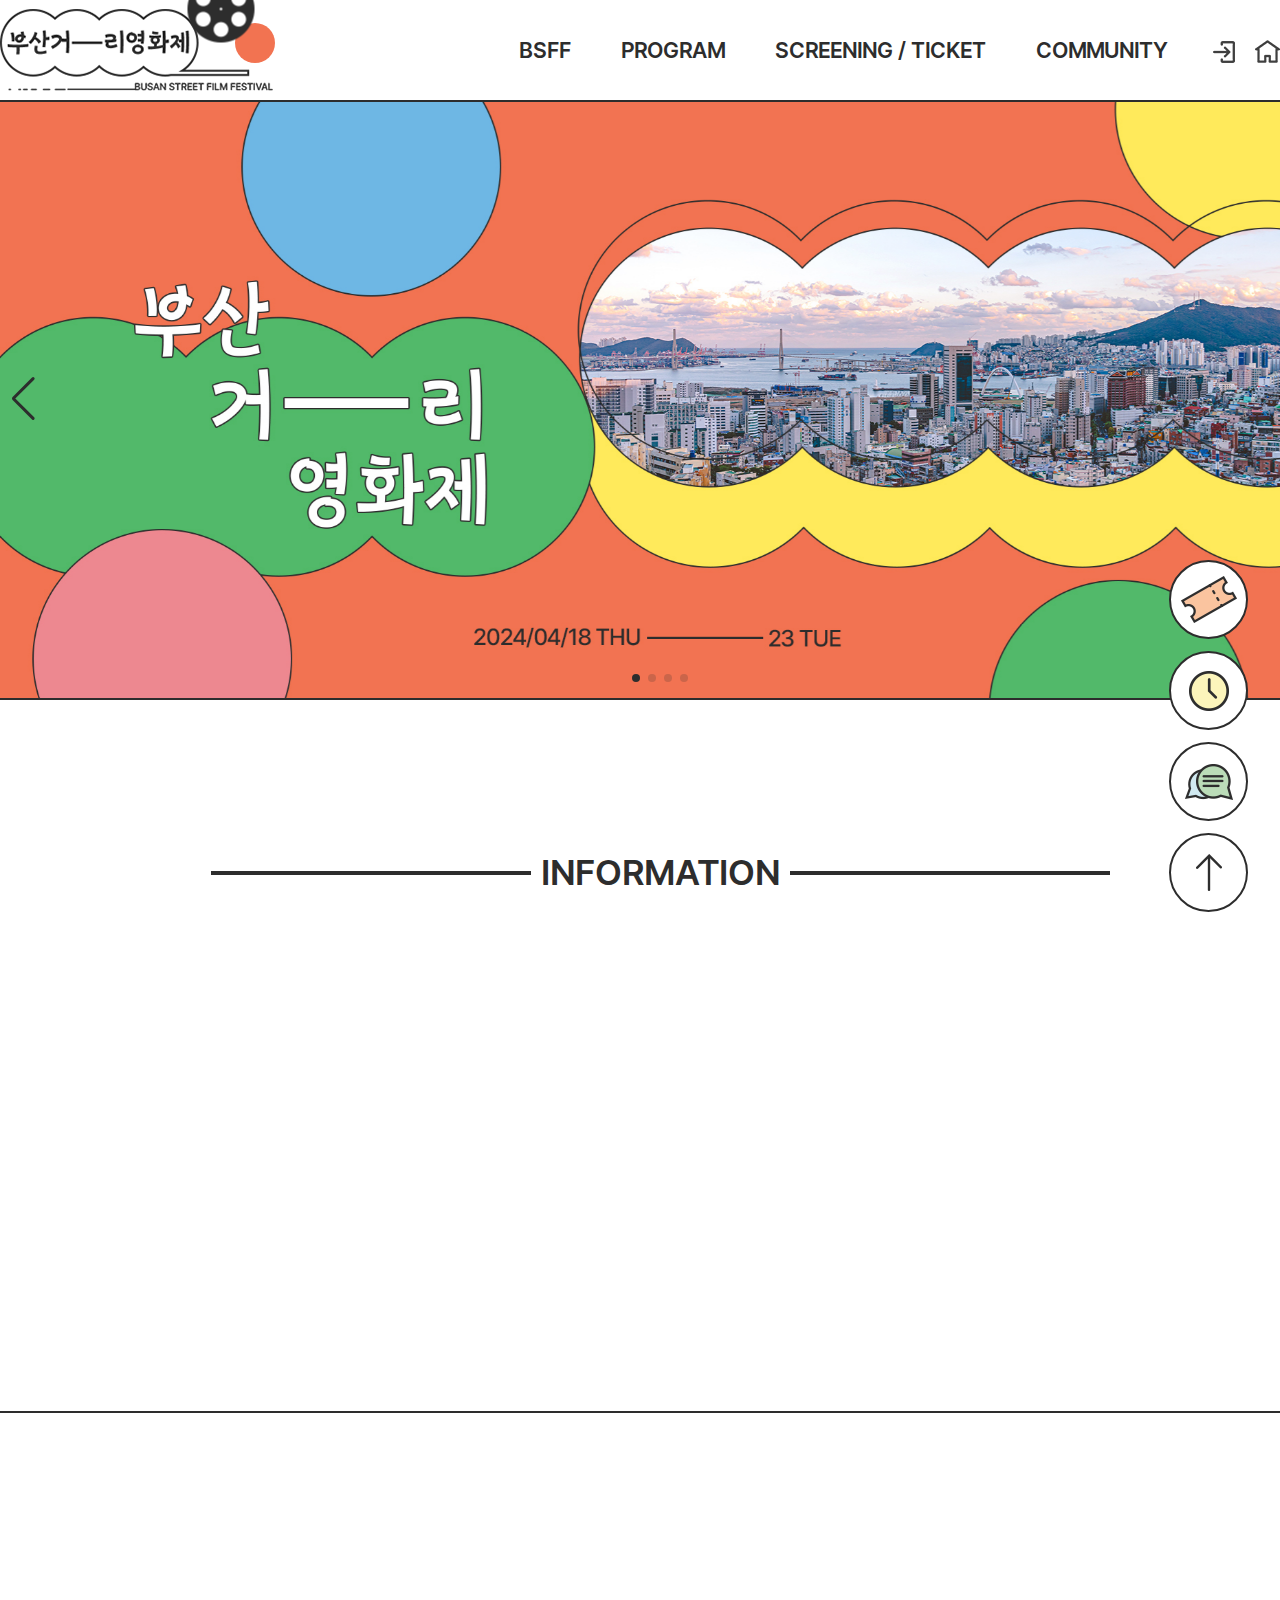
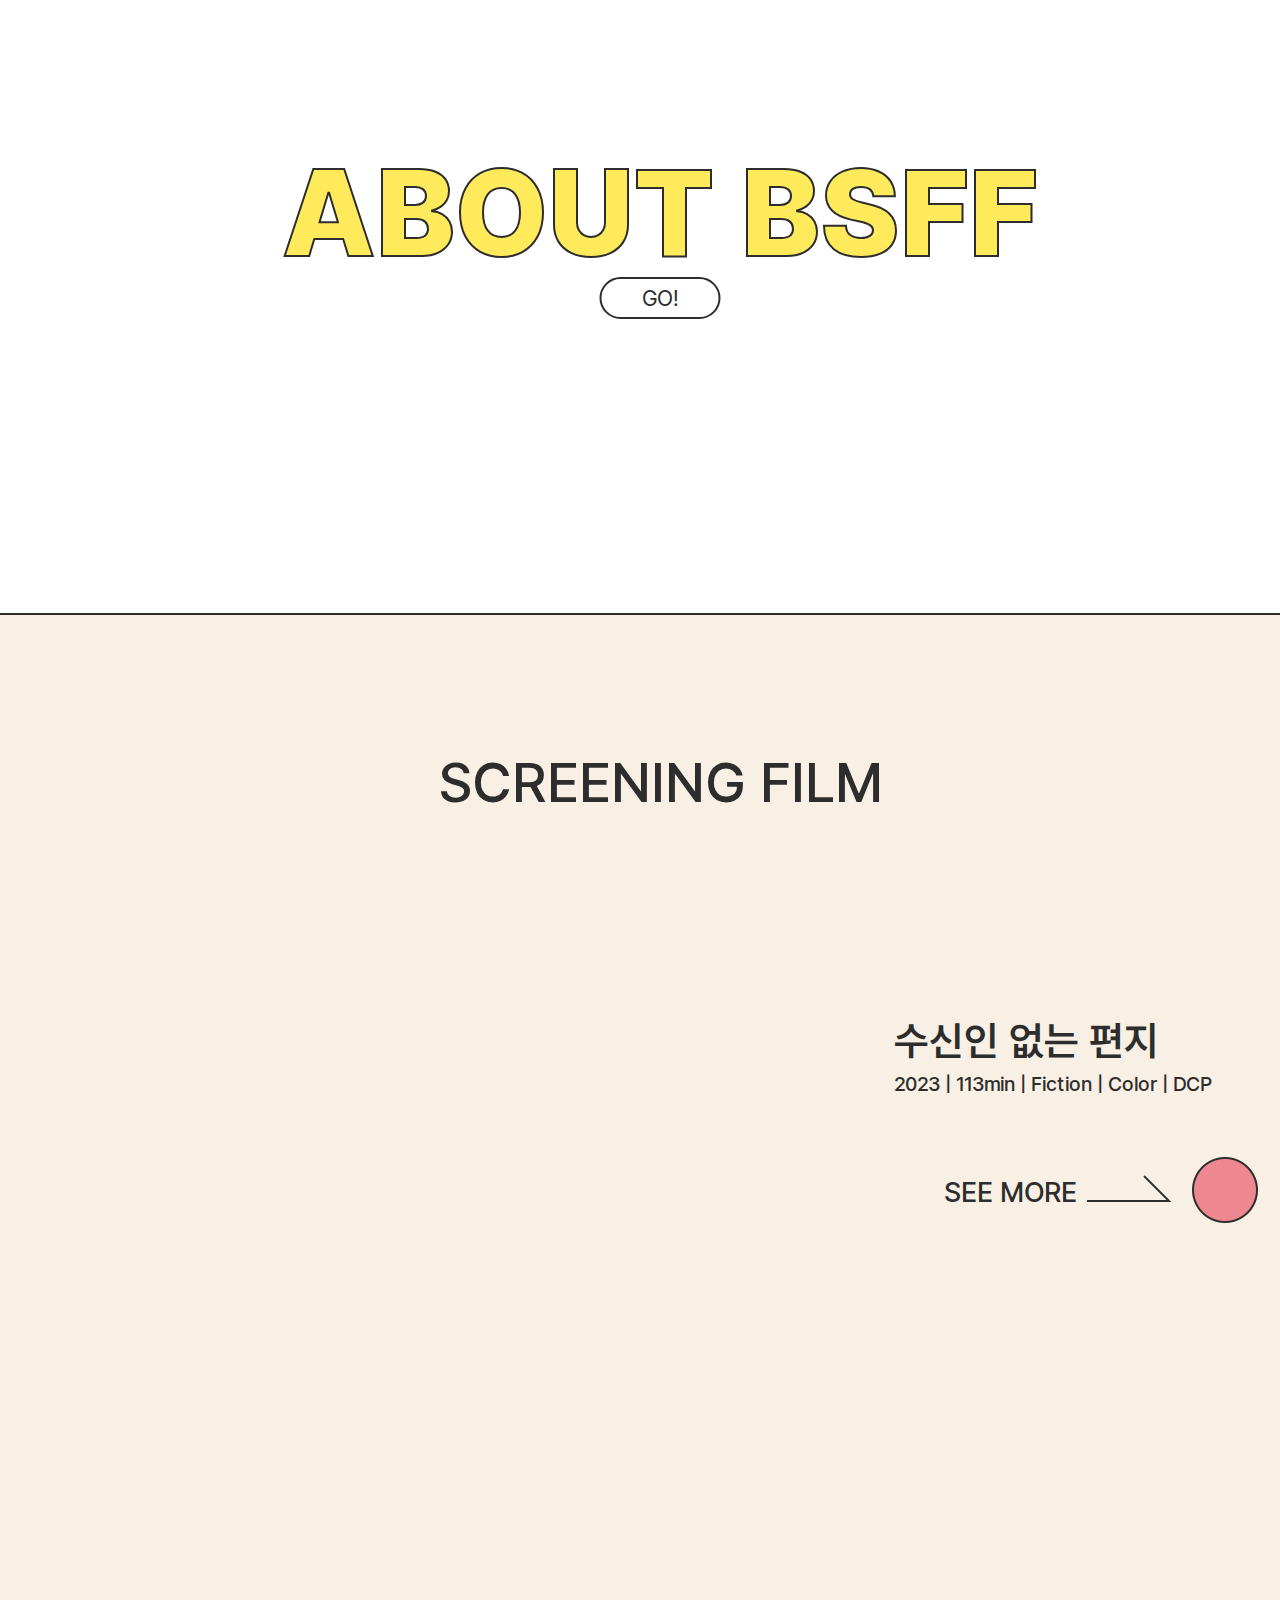
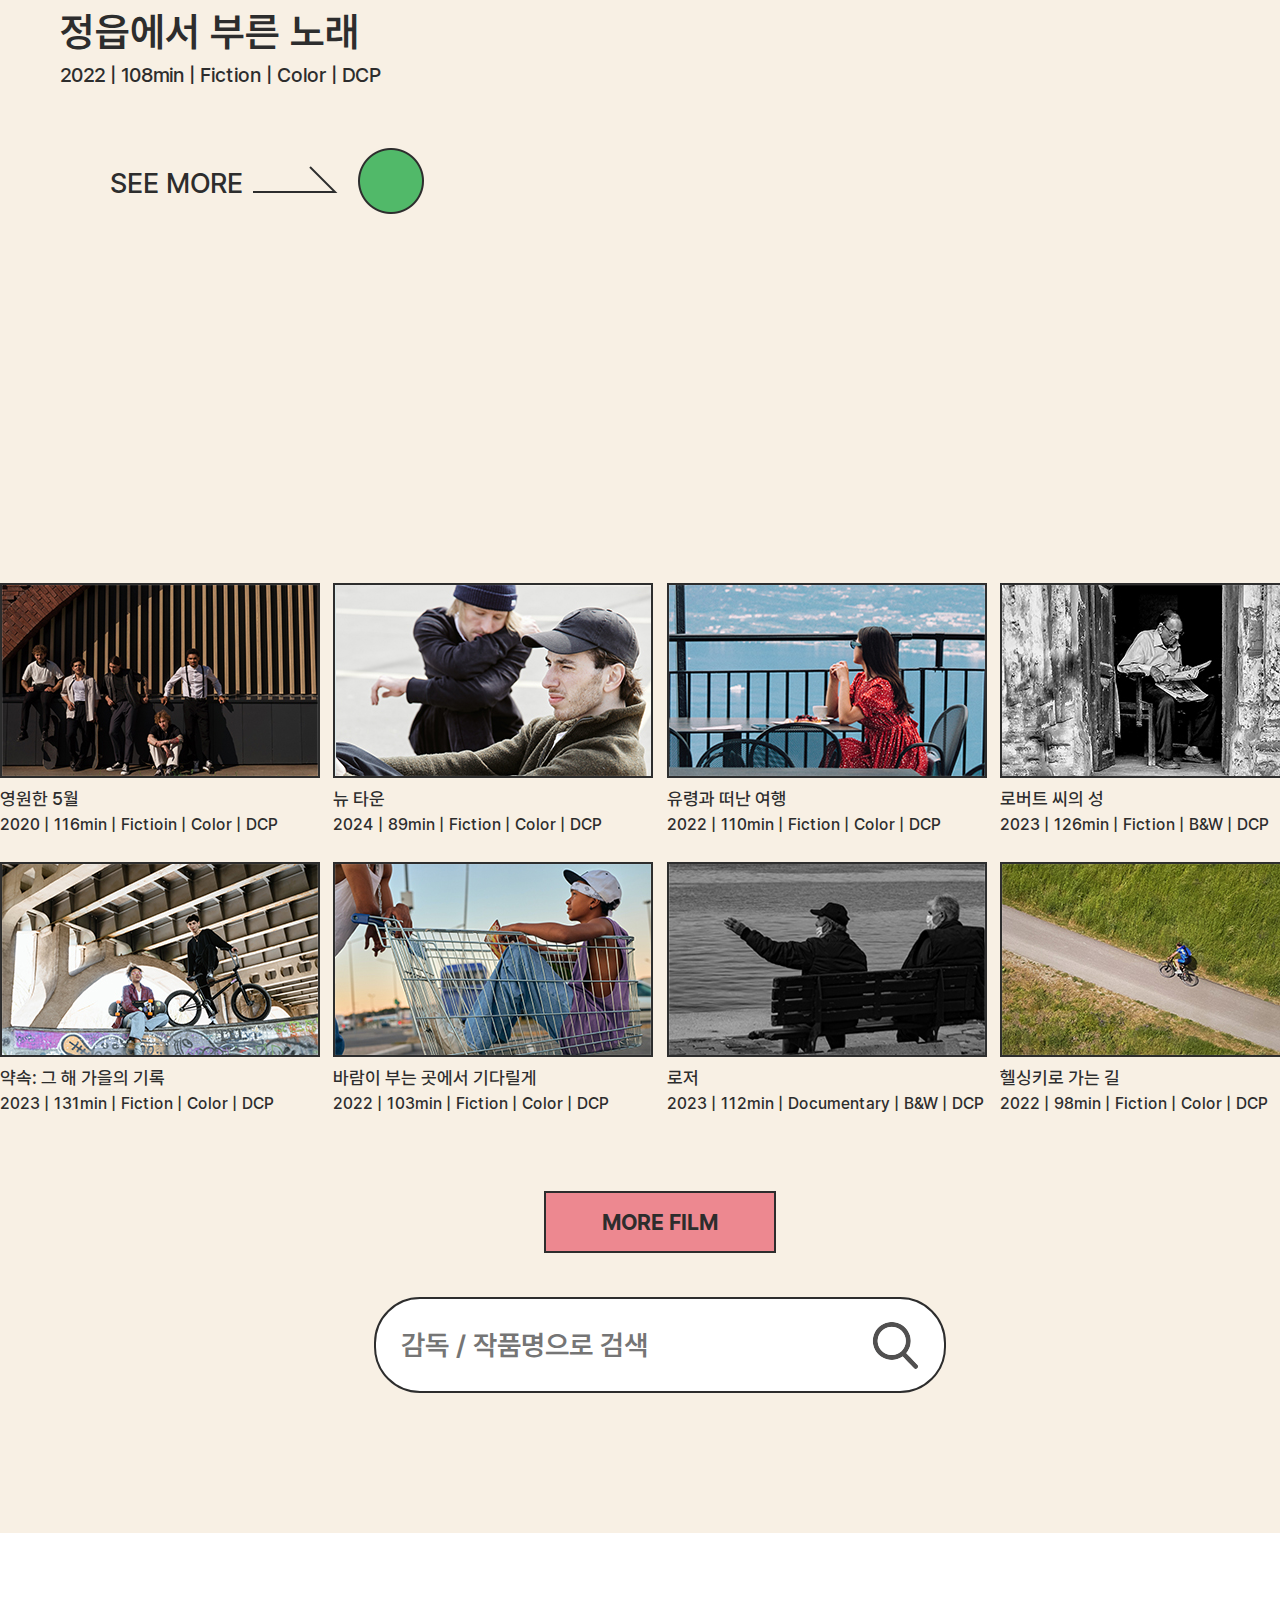
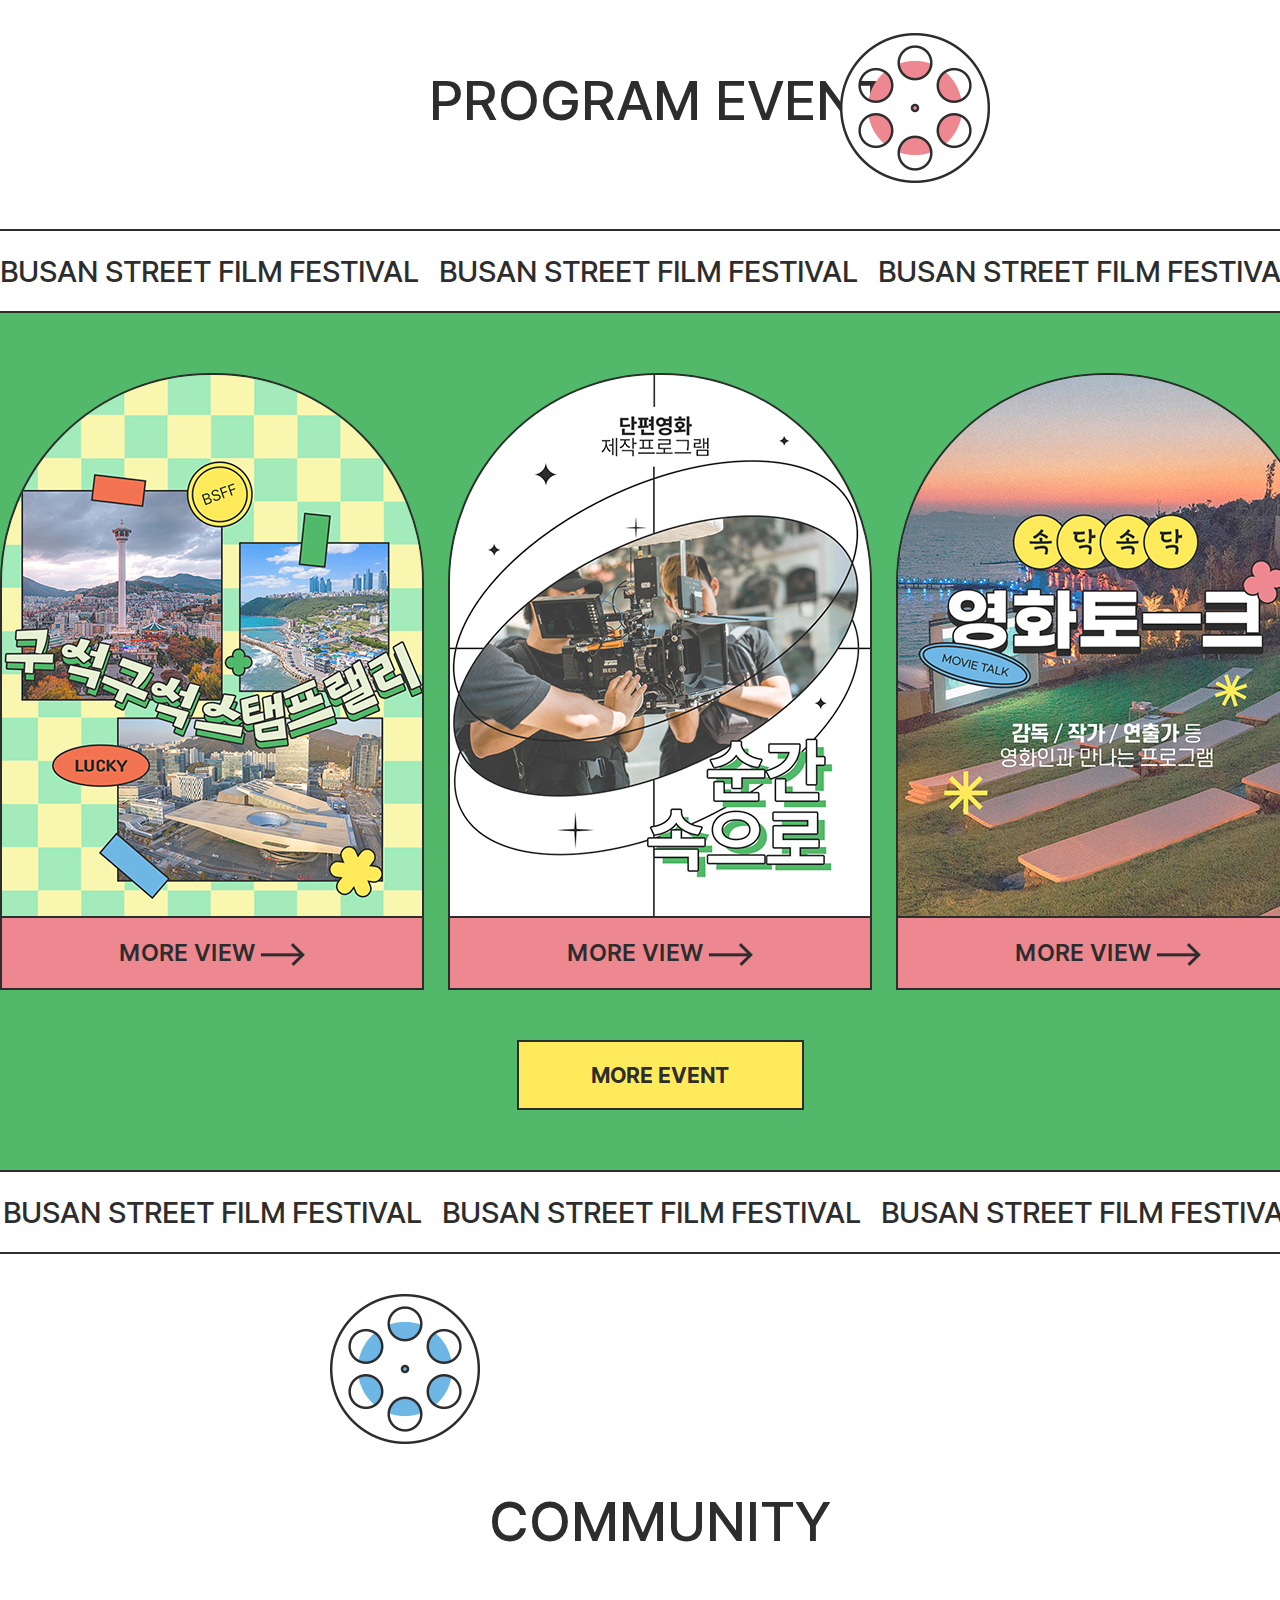
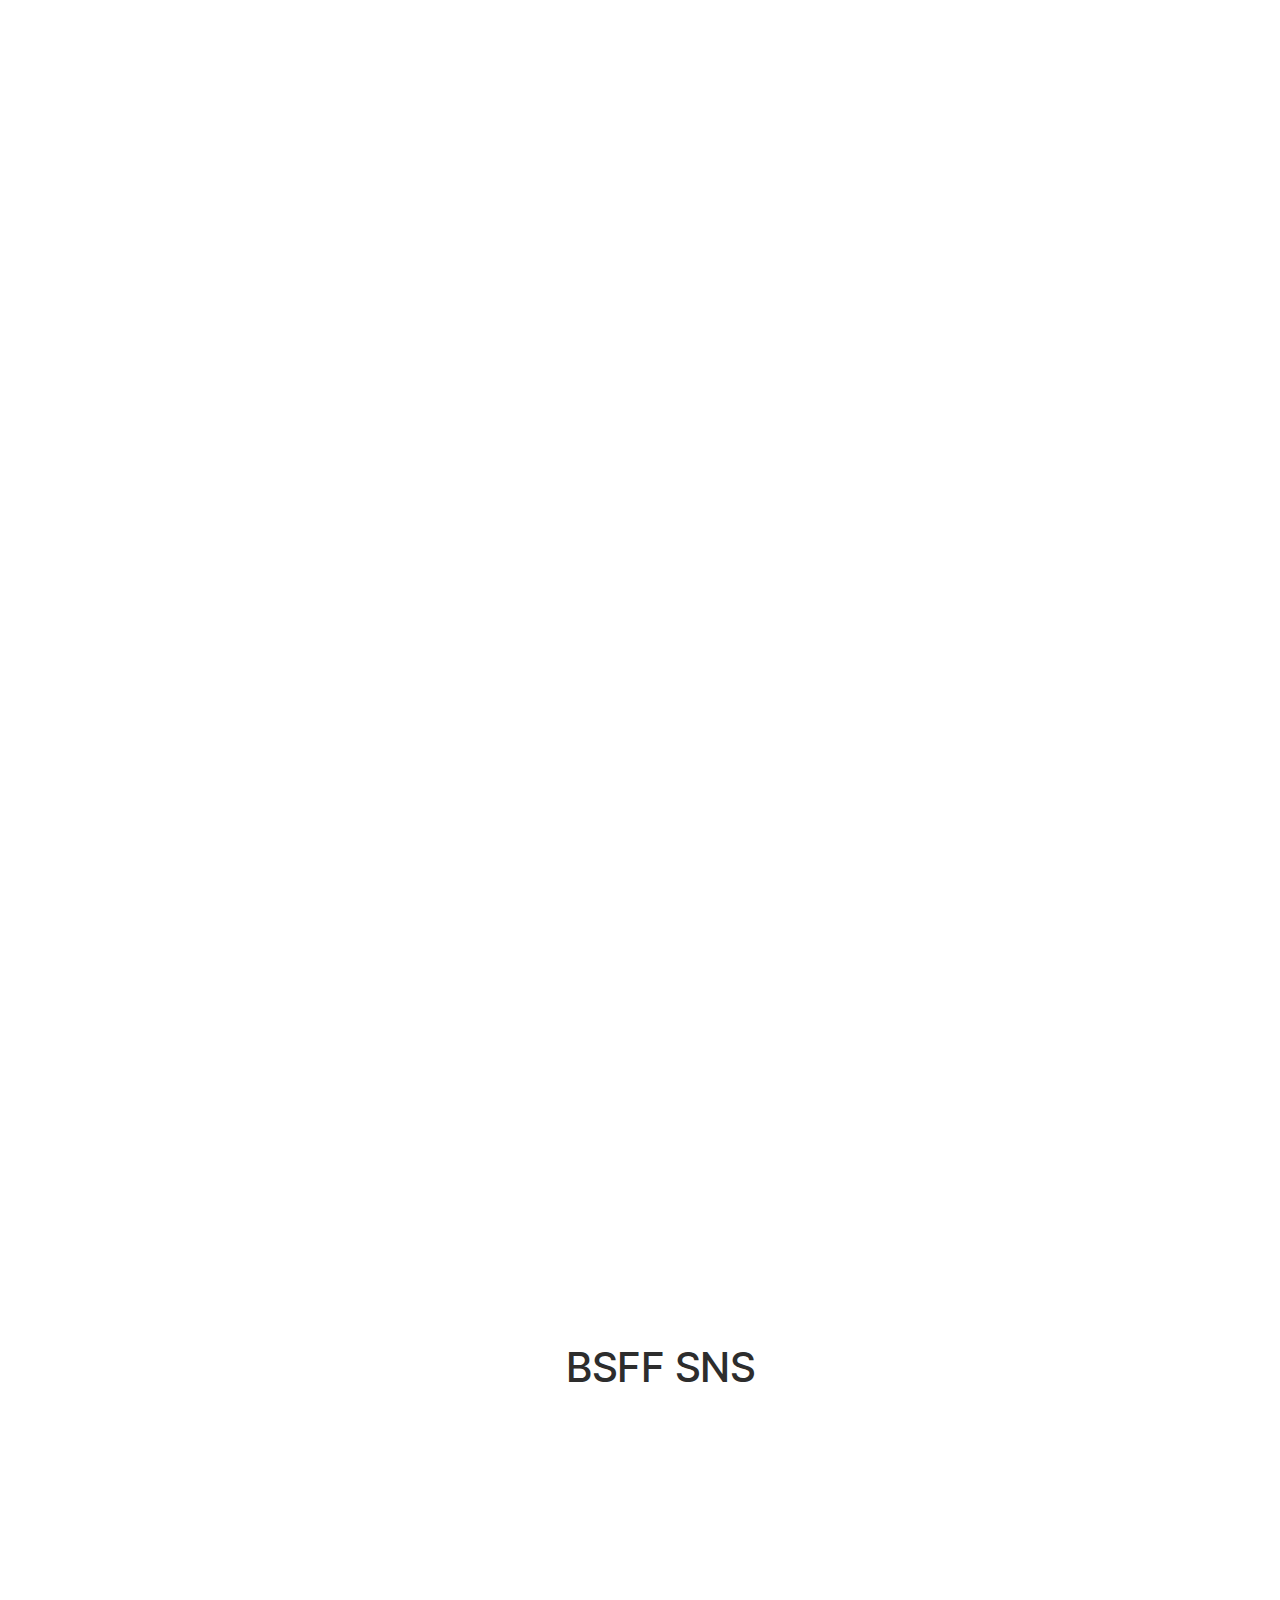
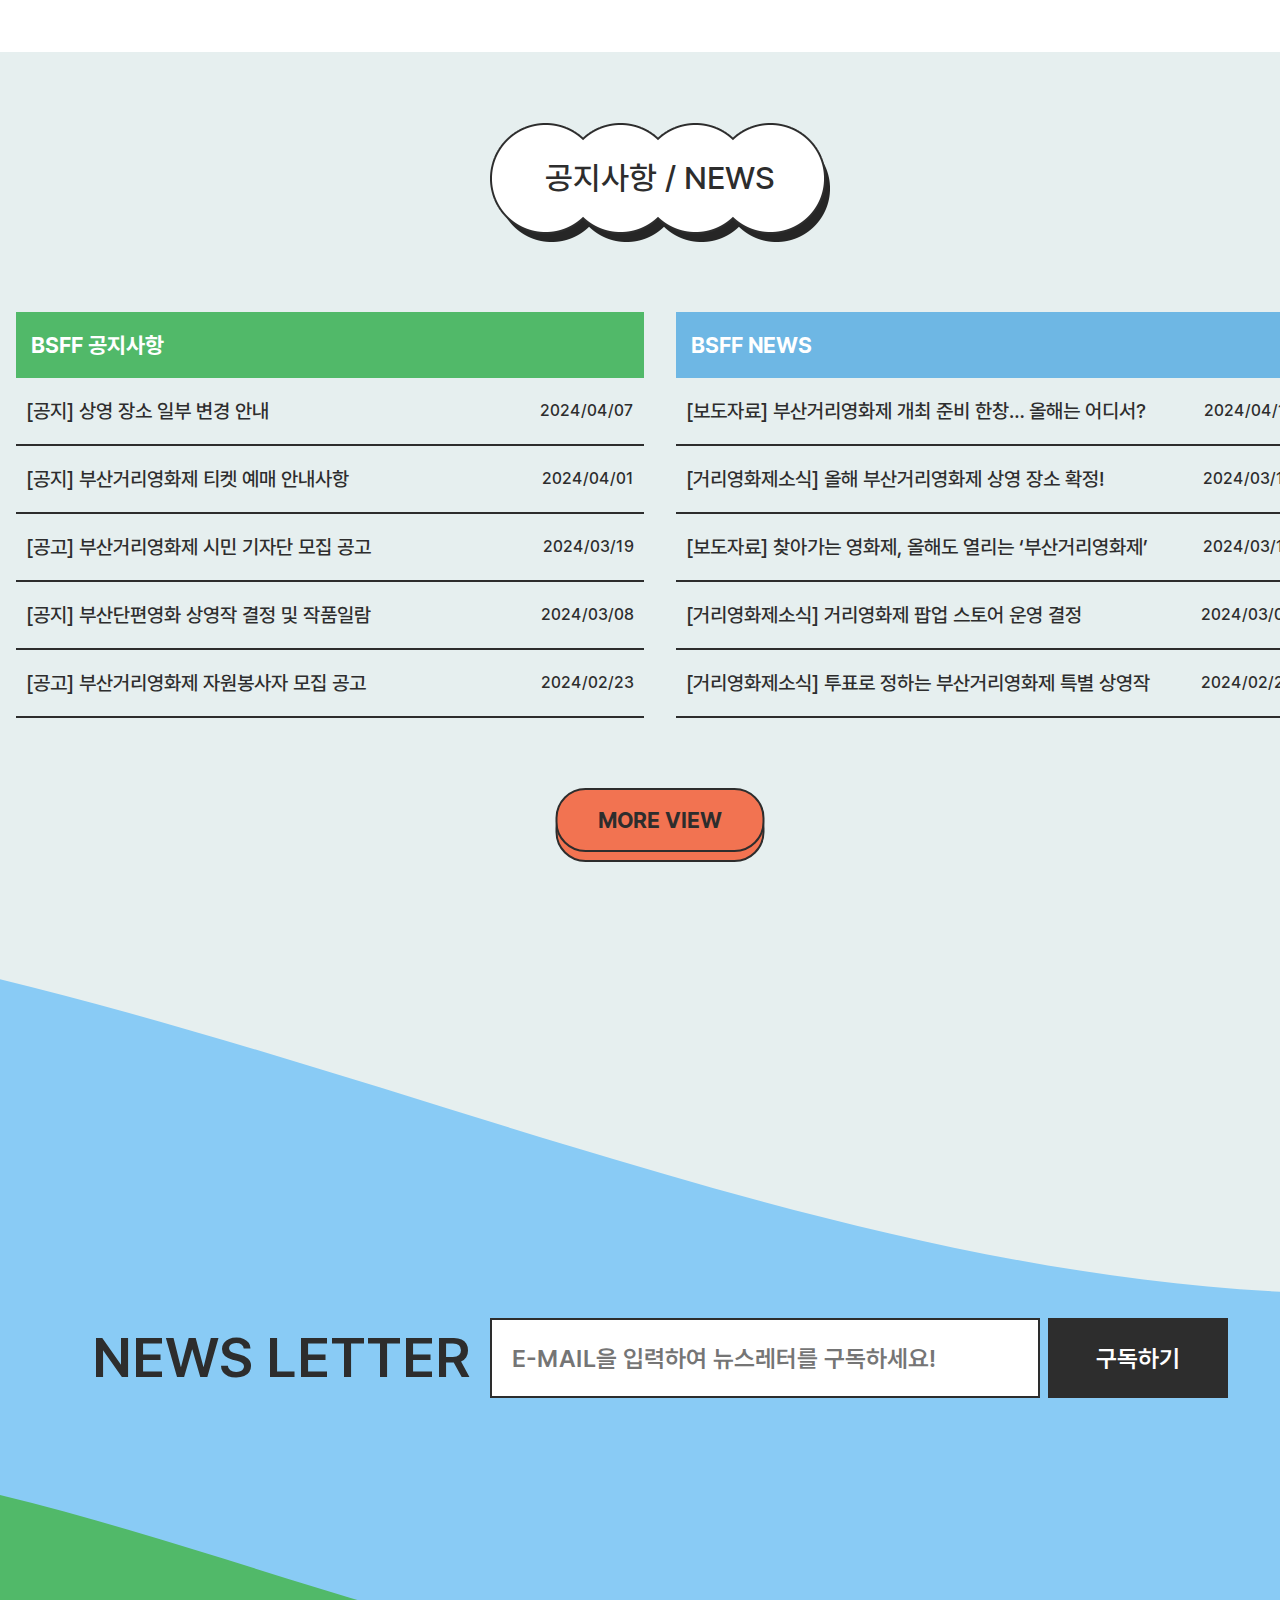
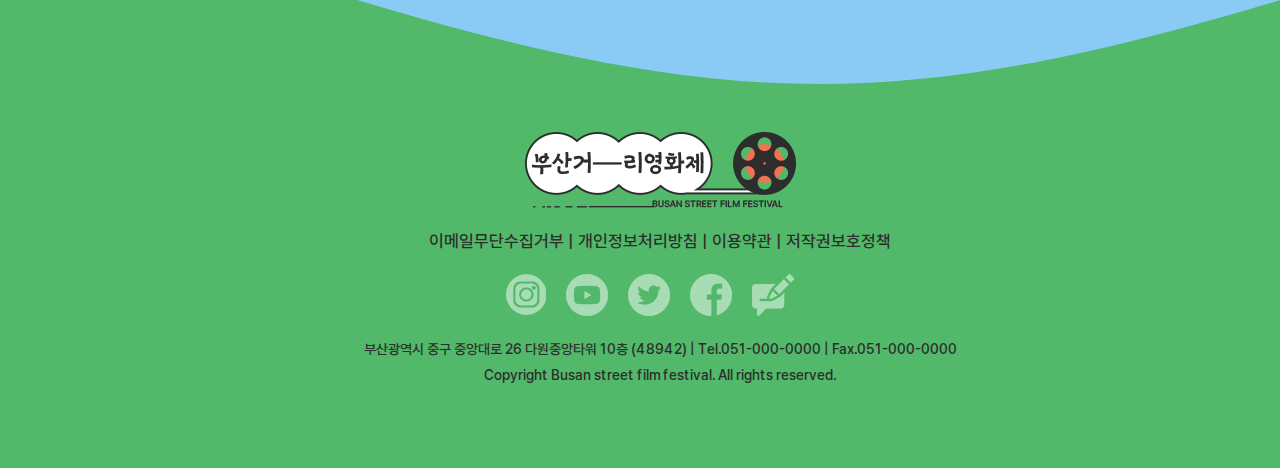
==== commit 42c09910: "Add files via upload" ====
--- a/index.html
+++ b/index.html
@@ -3,7 +3,7 @@
 <head>
     <!-- meta tags -->
     <meta charset="UTF-8">
-    <meta name="viewport" content="width=device-width, initial-scale=1.0">
+    <meta name="viewport" content="width=1450, initial-scale=1.0">
     <!-- page title -->
     <title>부산거리영화제</title>
     <link rel="shortcut icon" href="./images/common/bsff_favicon.png" type="image/x-icon">
--- a/css/style.css
+++ b/css/style.css
@@ -545,7 +545,7 @@
 
 #about_go{
     height: 800px;
-    background: url(../images/main/about_go.jpg) no-repeat center top fixed;
+    background: url(../images/main/about_go.jpg) no-repeat center center fixed;
     border-top: 2px solid #2d2d2d;    
     border-bottom: 2px solid #2d2d2d;
     position: relative;
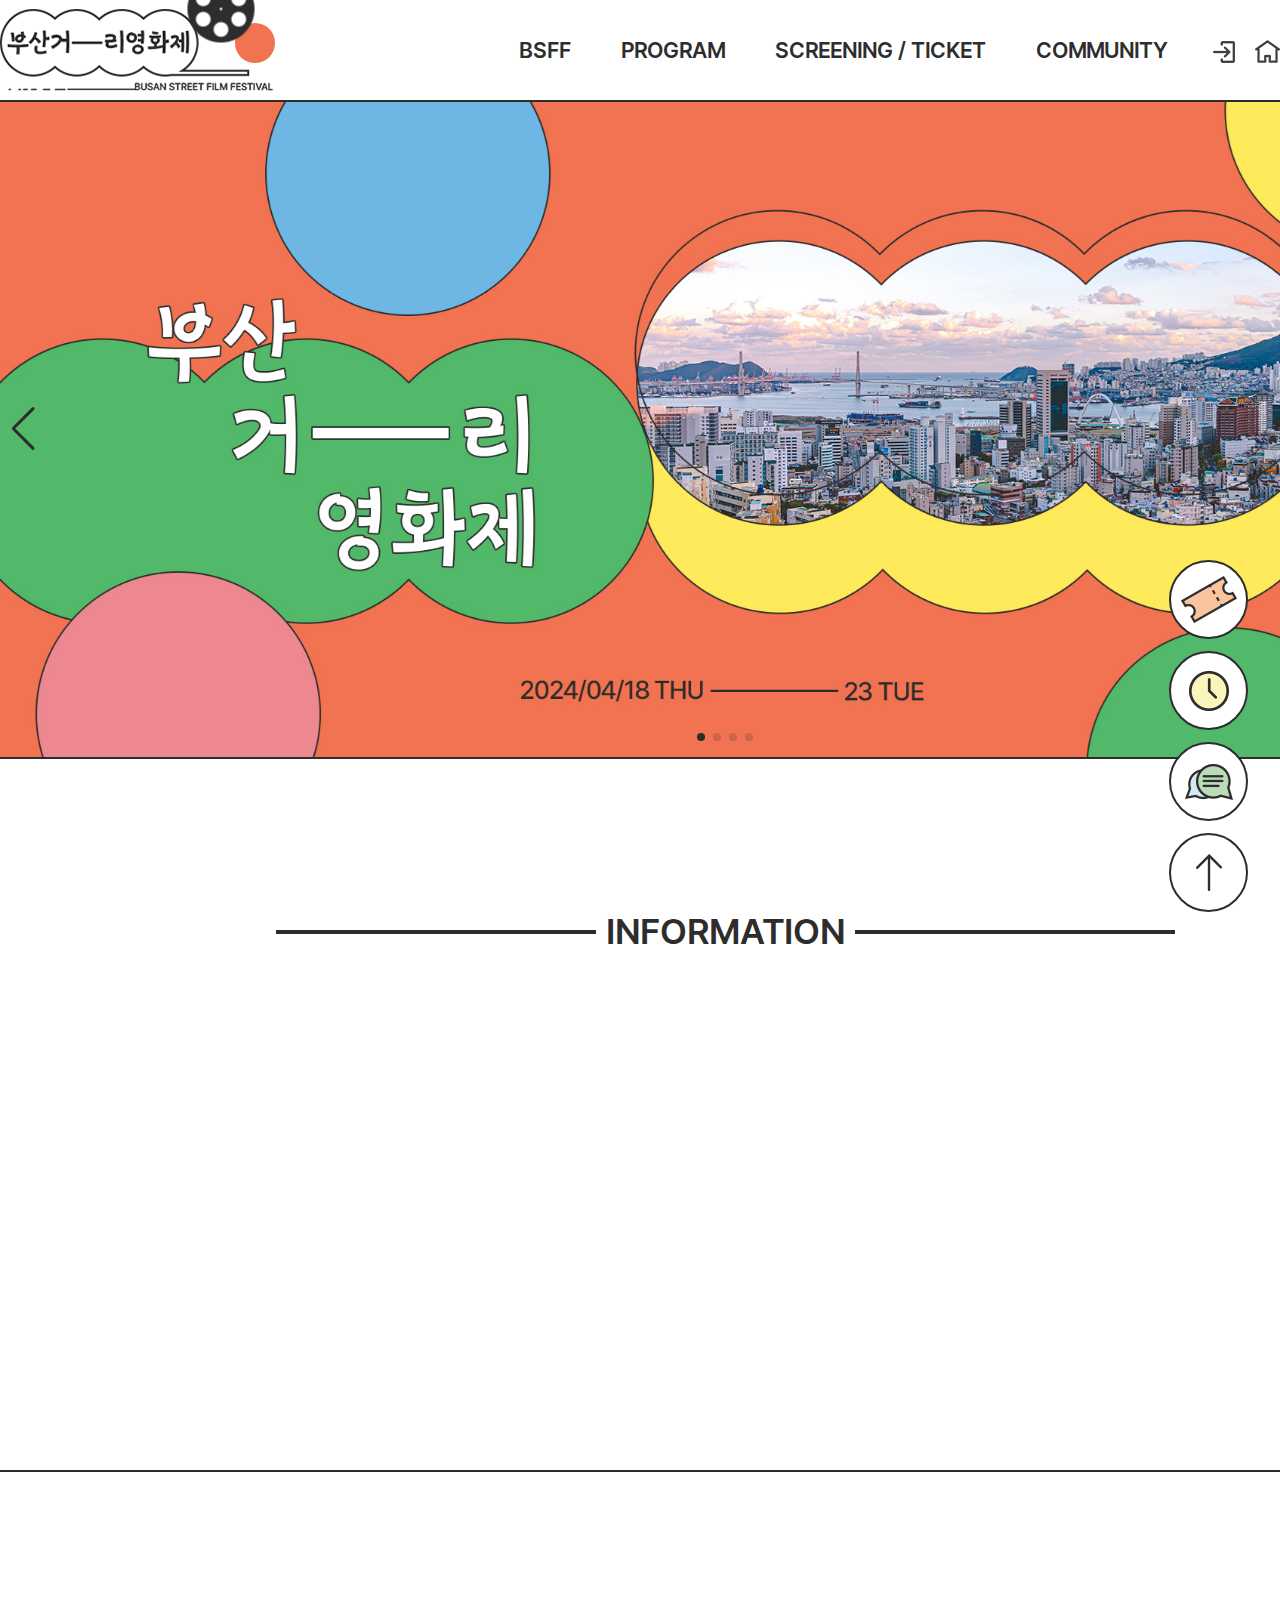
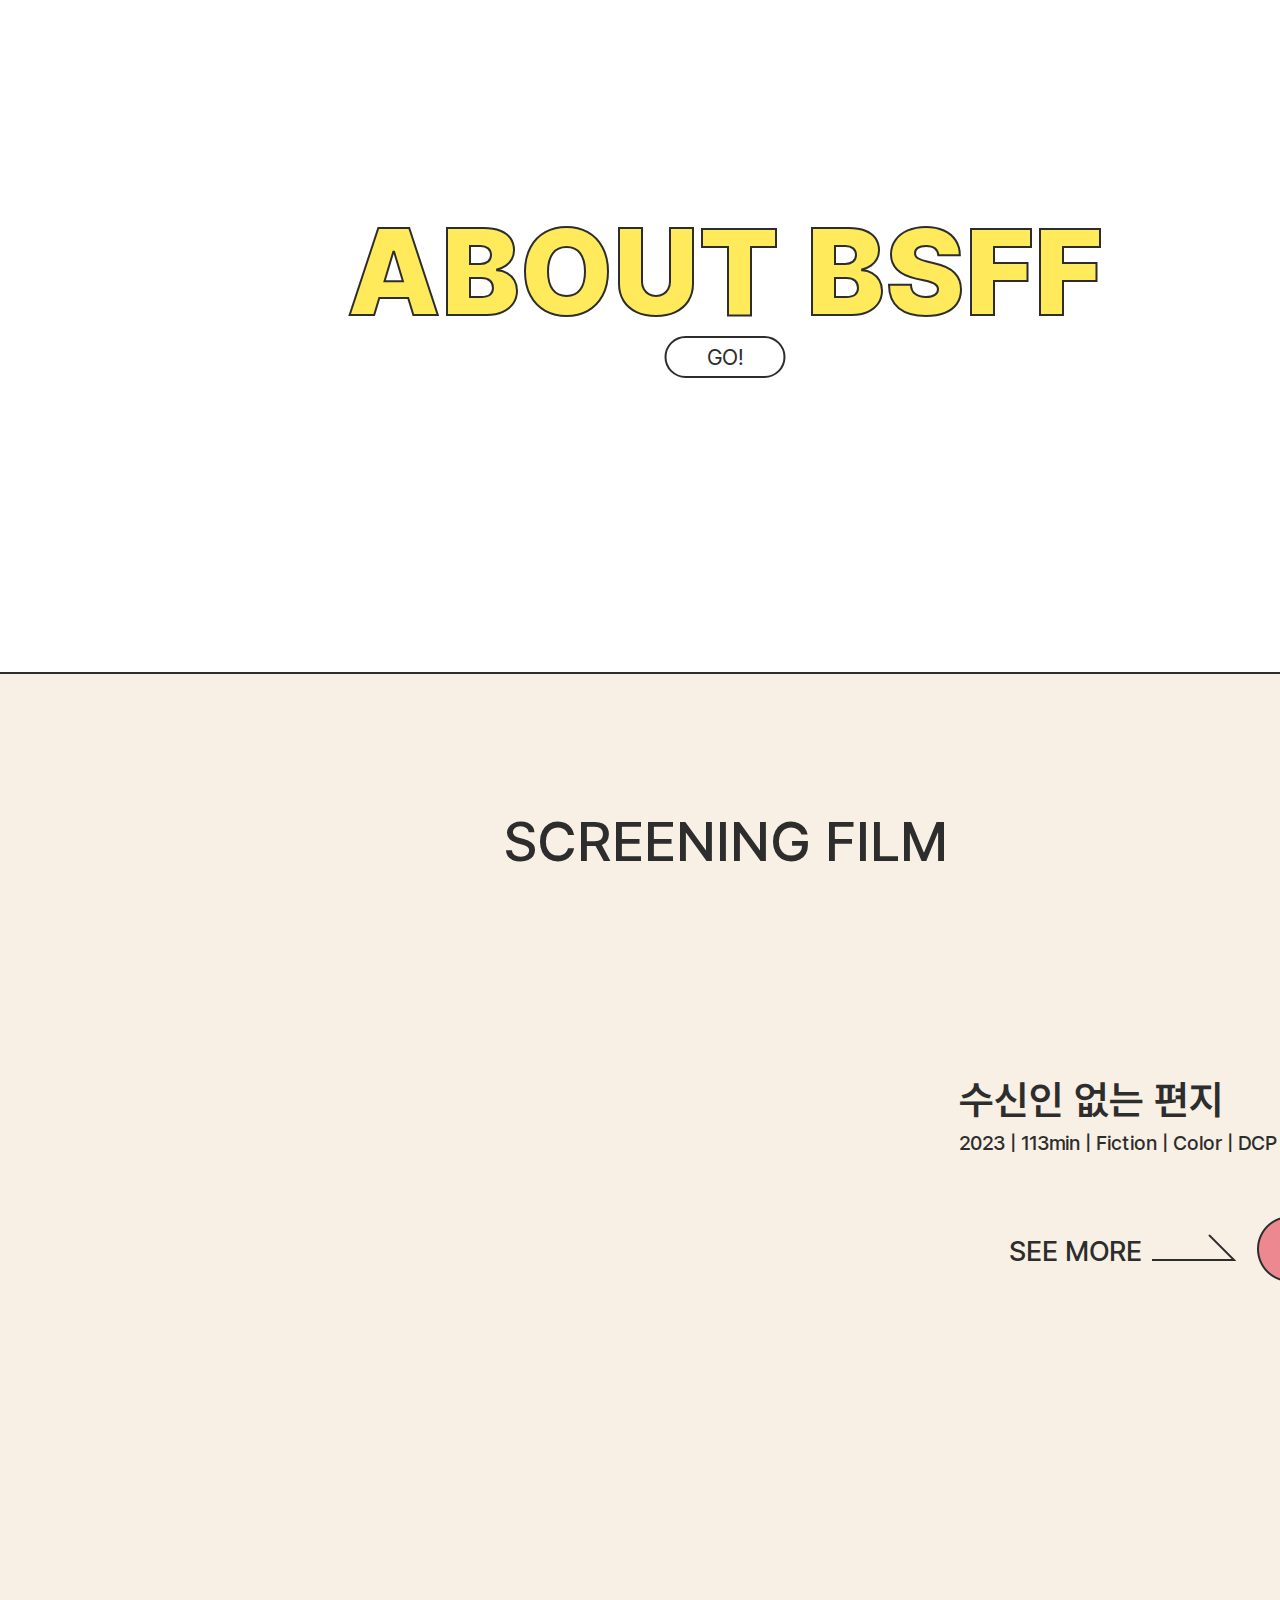
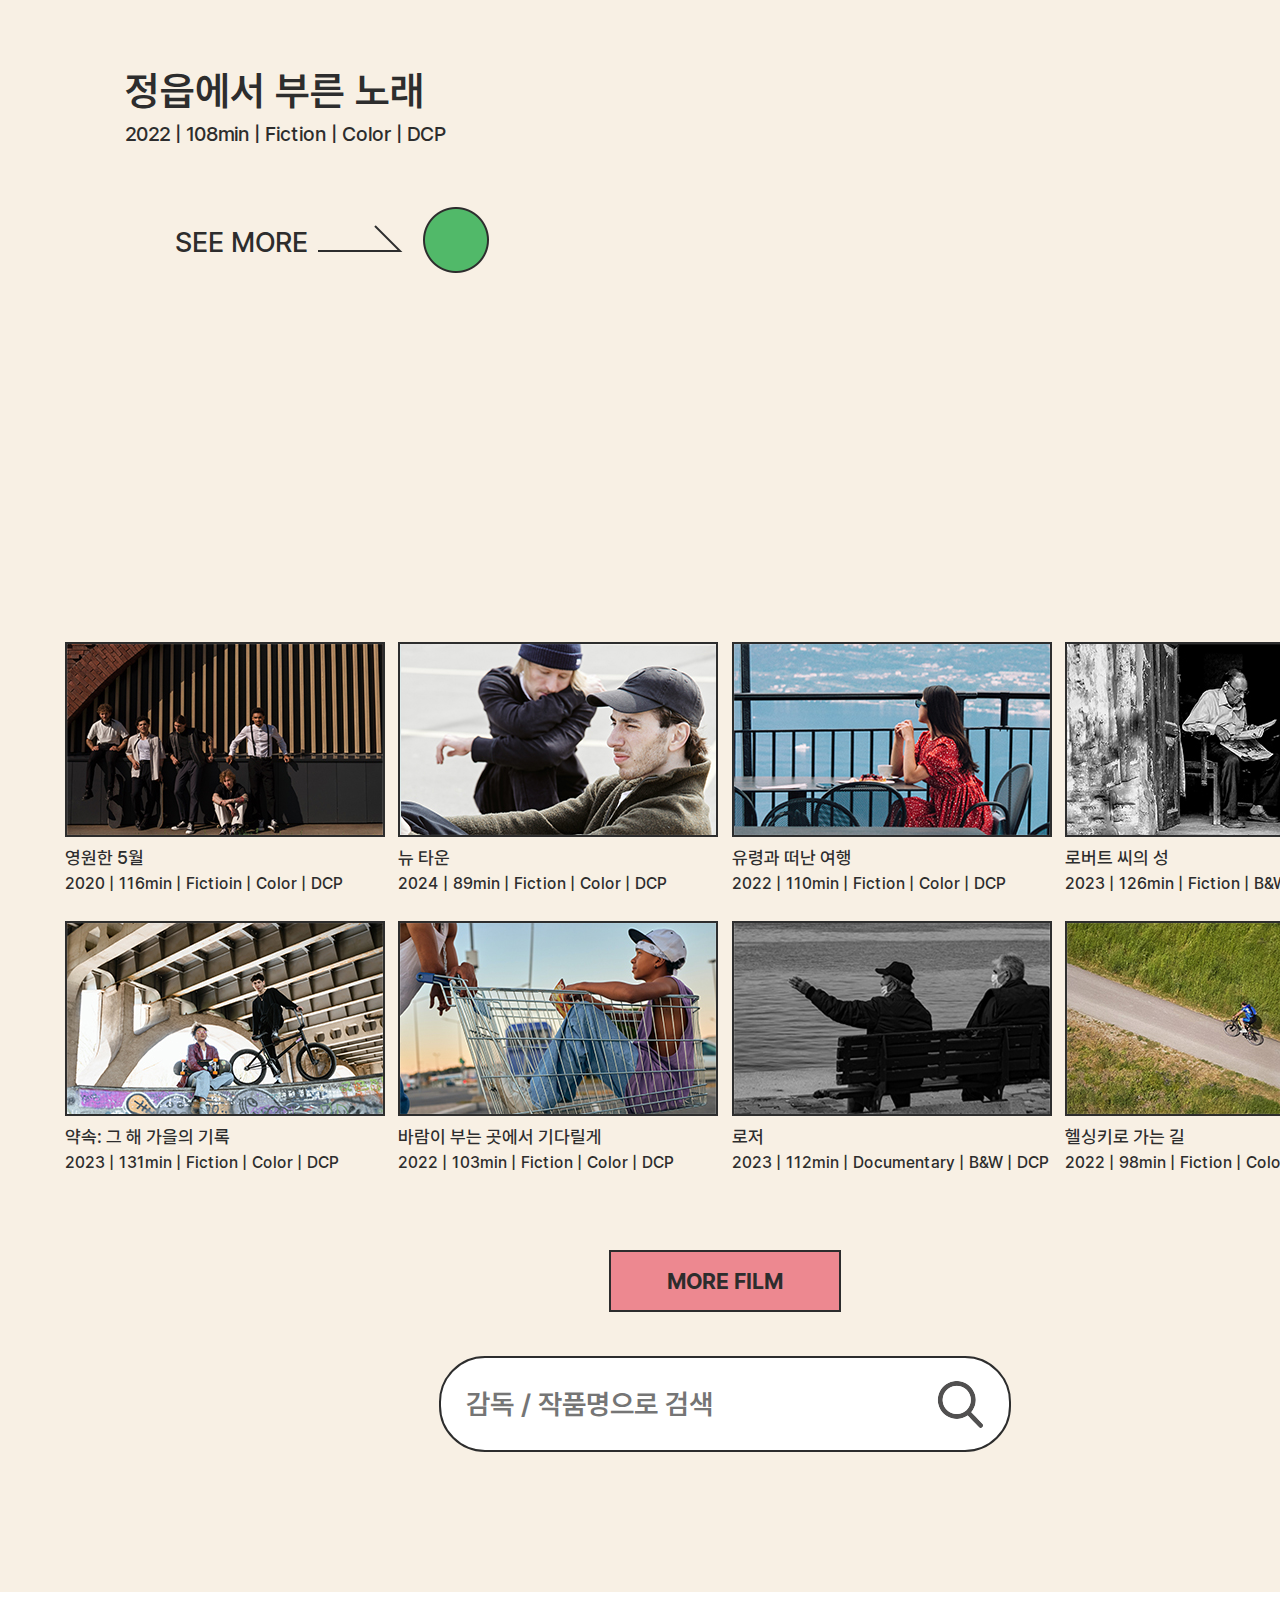
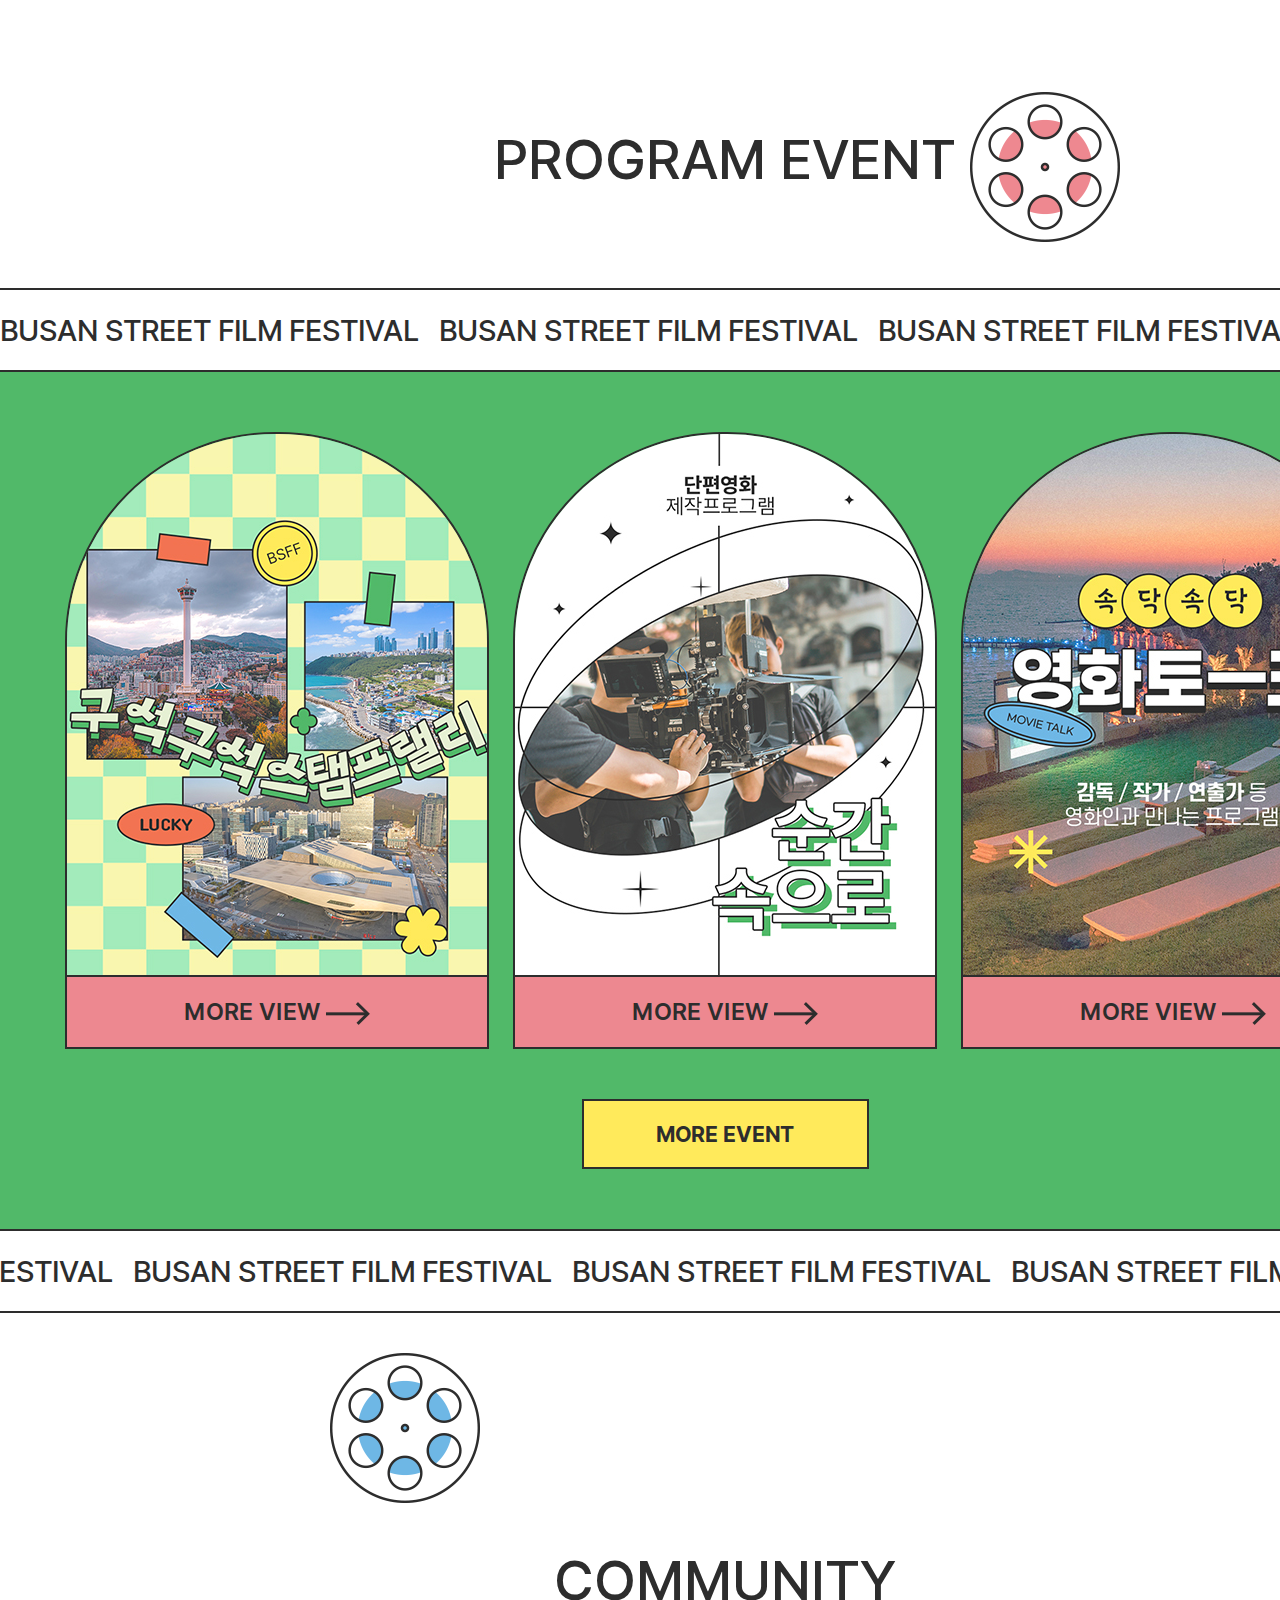
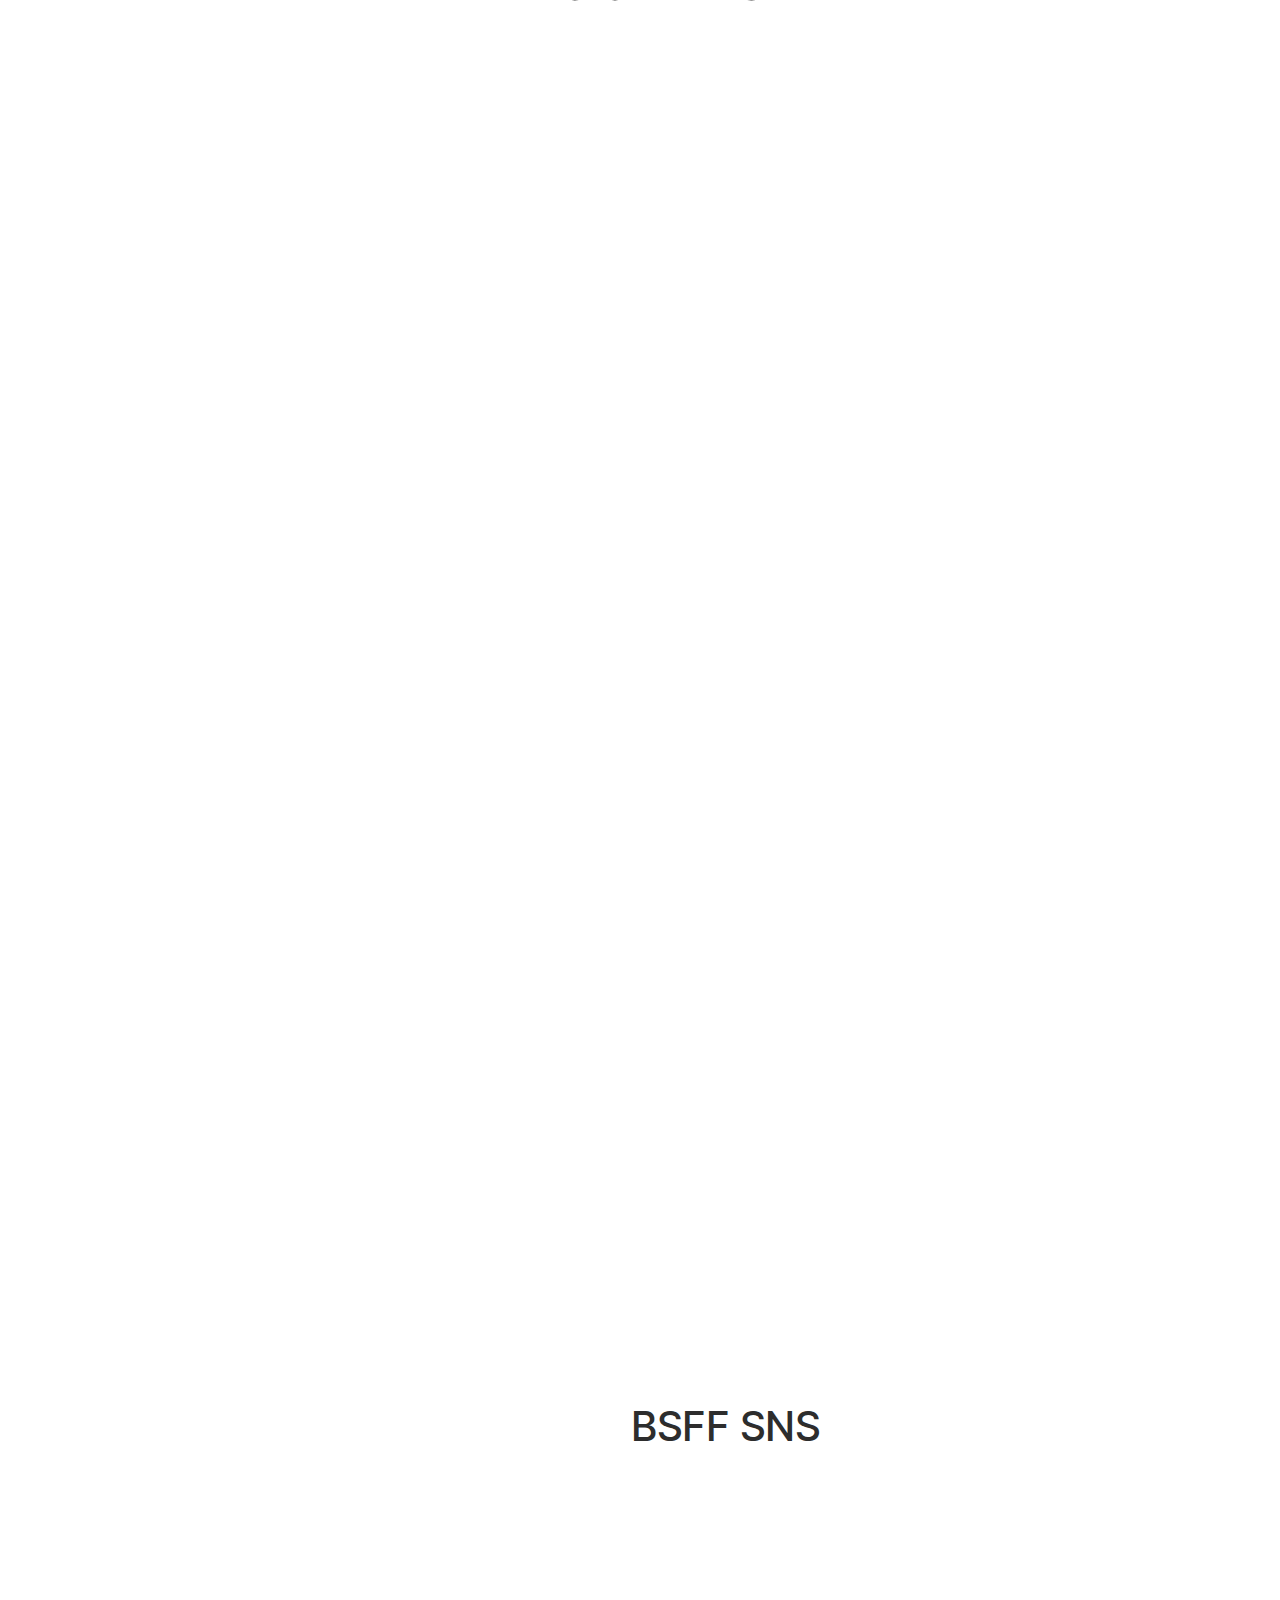
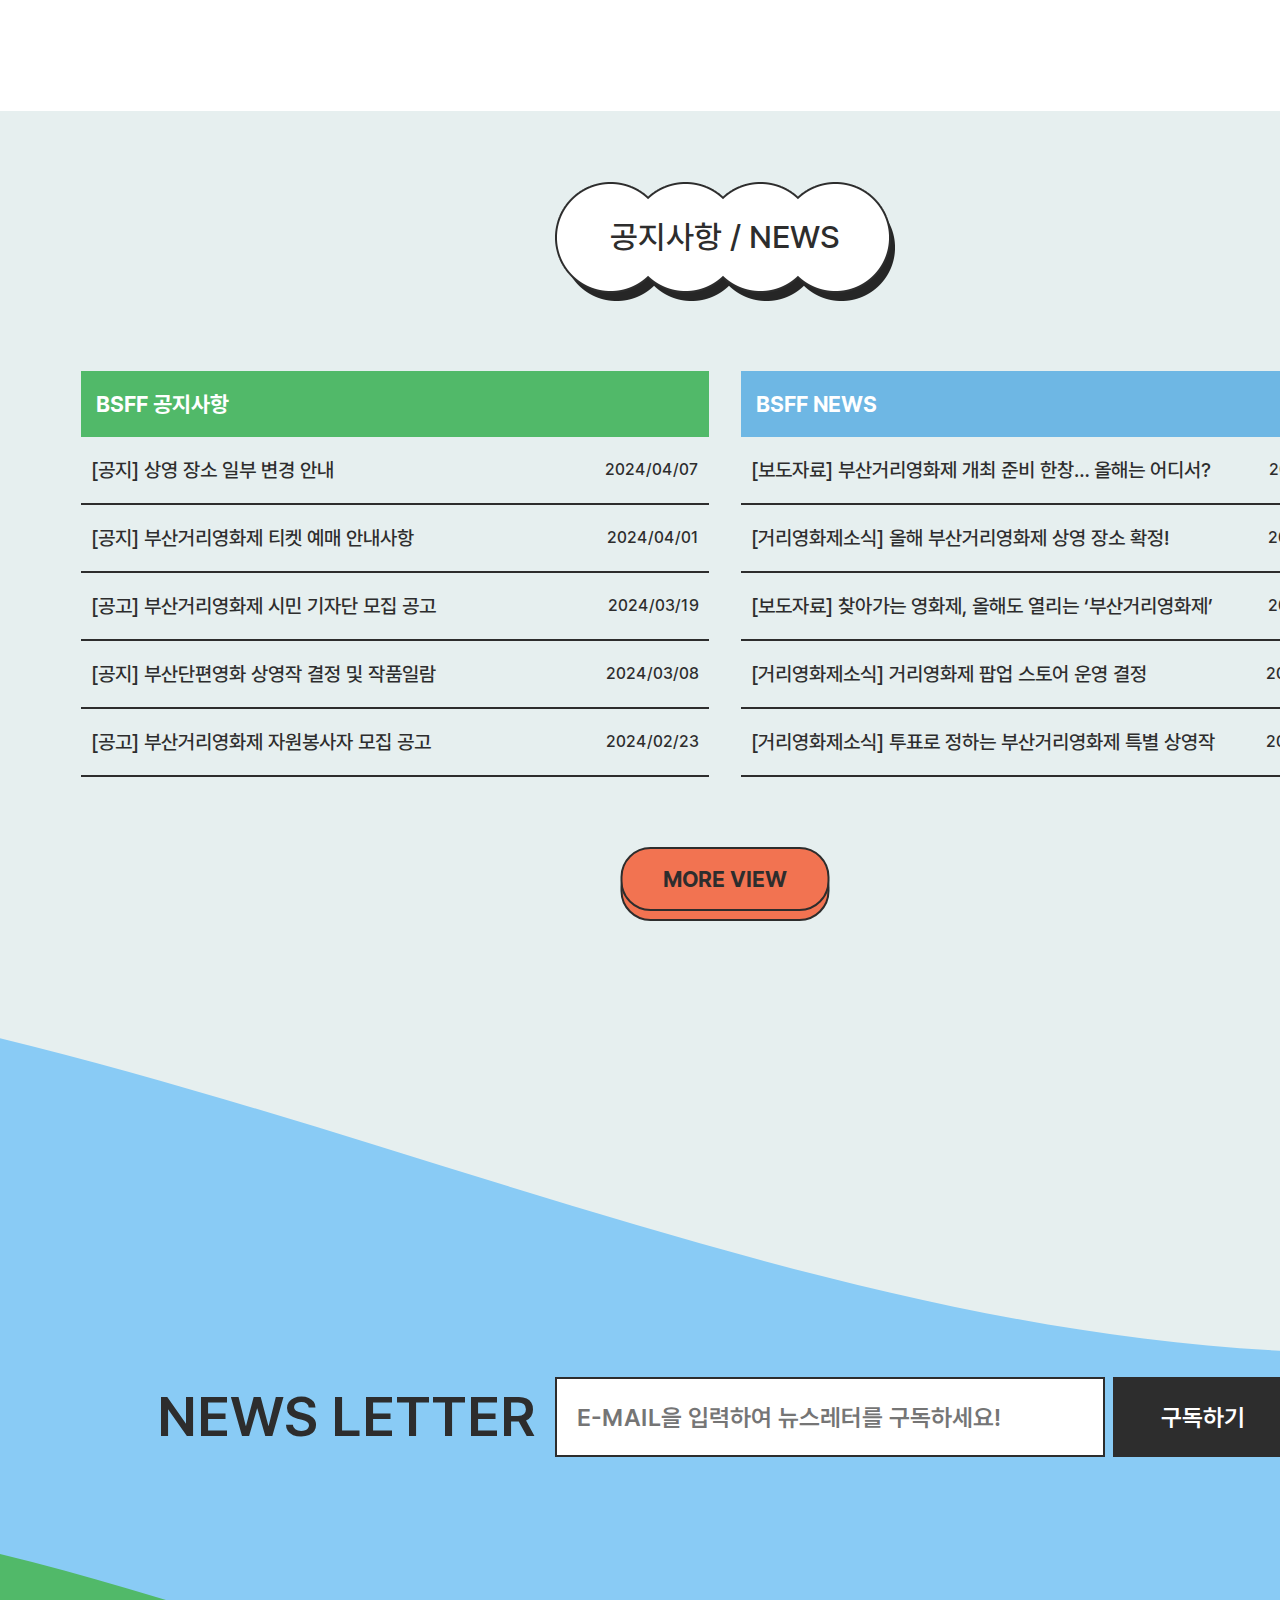
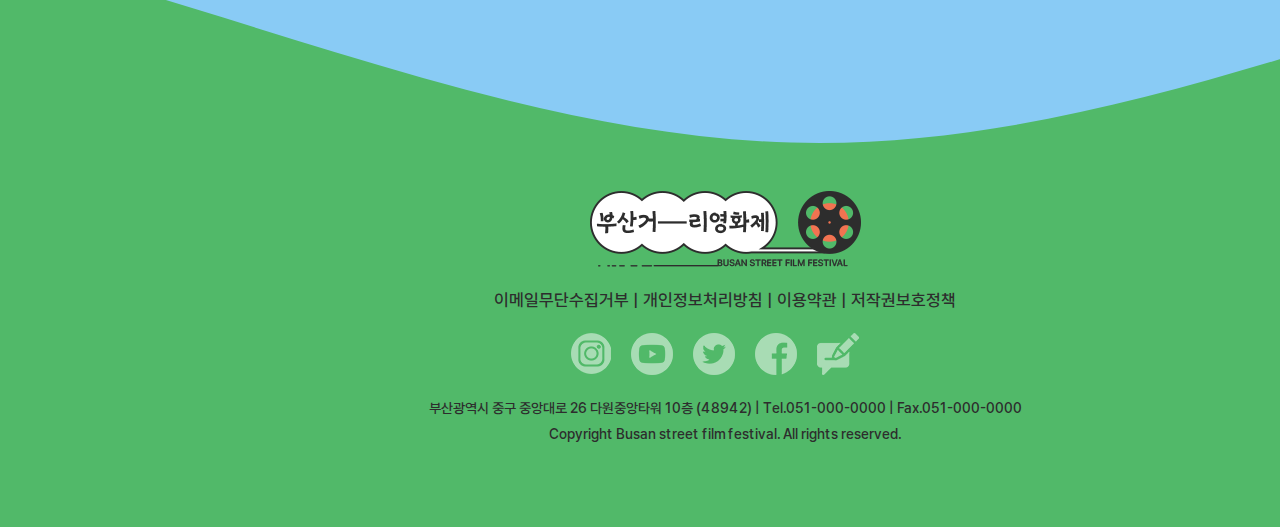
==== commit ad425833: "Add files via upload" ====
--- a/index.html
+++ b/index.html
@@ -3,7 +3,7 @@
 <head>
     <!-- meta tags -->
     <meta charset="UTF-8">
-    <meta name="viewport" content="width=1450, initial-scale=1.0">
+    <meta name="viewport" content="width=1450">
     <!-- page title -->
     <title>부산거리영화제</title>
     <link rel="shortcut icon" href="./images/common/bsff_favicon.png" type="image/x-icon">
--- a/css/style.css
+++ b/css/style.css
@@ -10,8 +10,6 @@
 /* body */
 
 html{height: 100%;
-    min-width: 1320px;
-    /* overflow-x: hidden; */
 }
 
 body {
@@ -25,6 +23,7 @@
     display: flex;
     flex-direction: column;
     min-height: 100vh;
+    min-width: 1450px;
 }
 
 main{
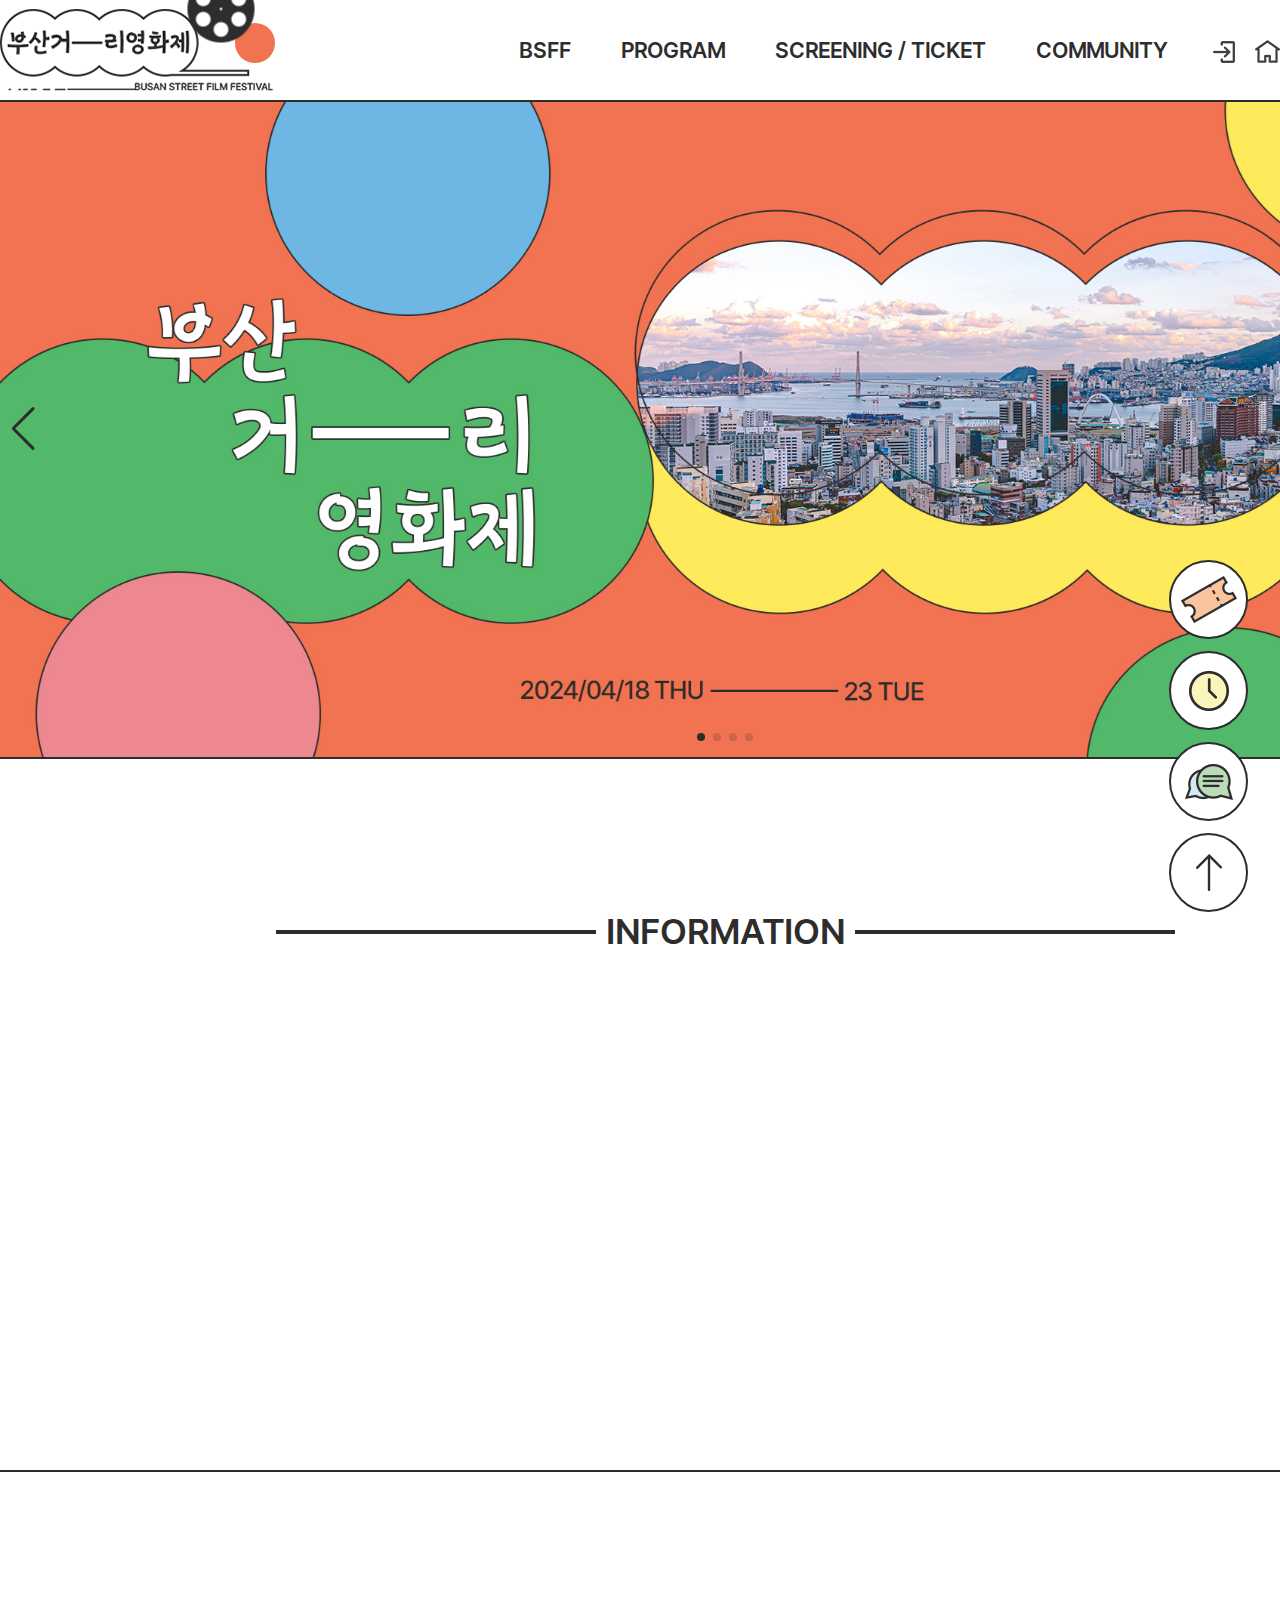
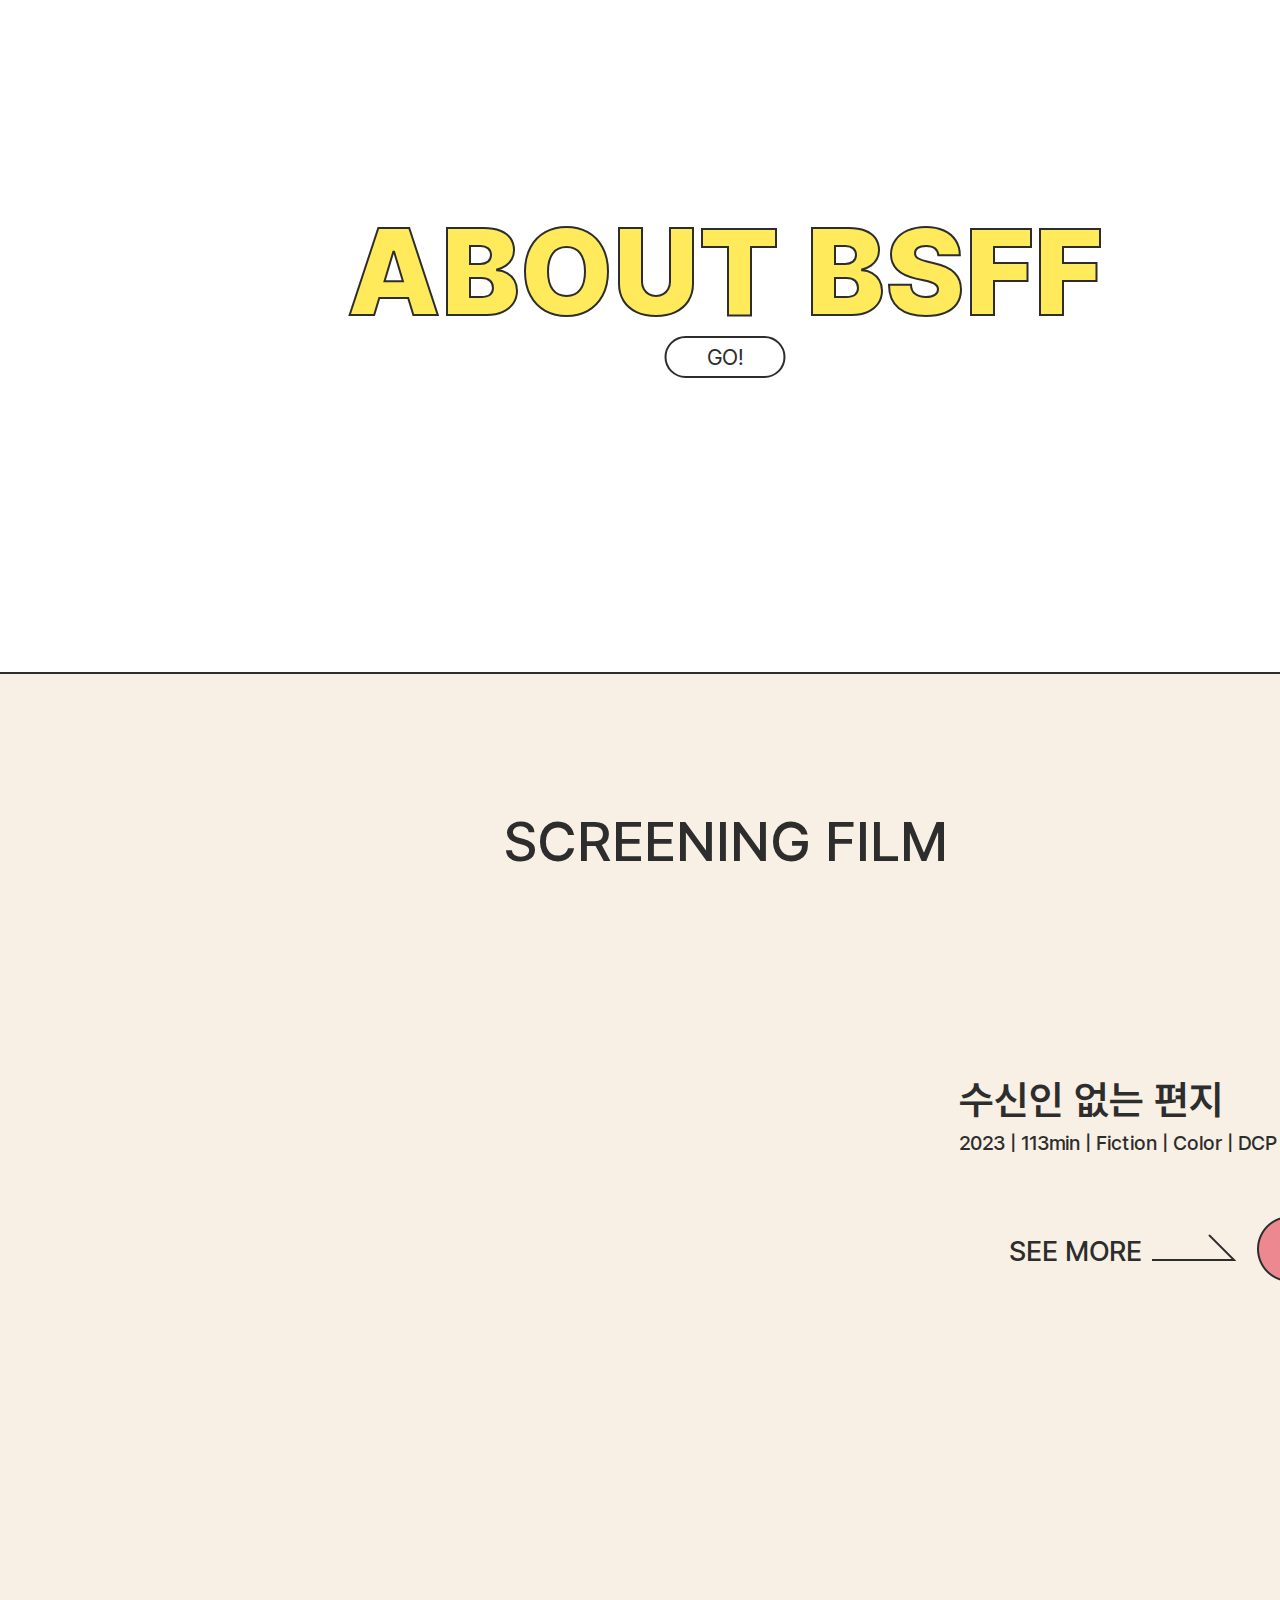
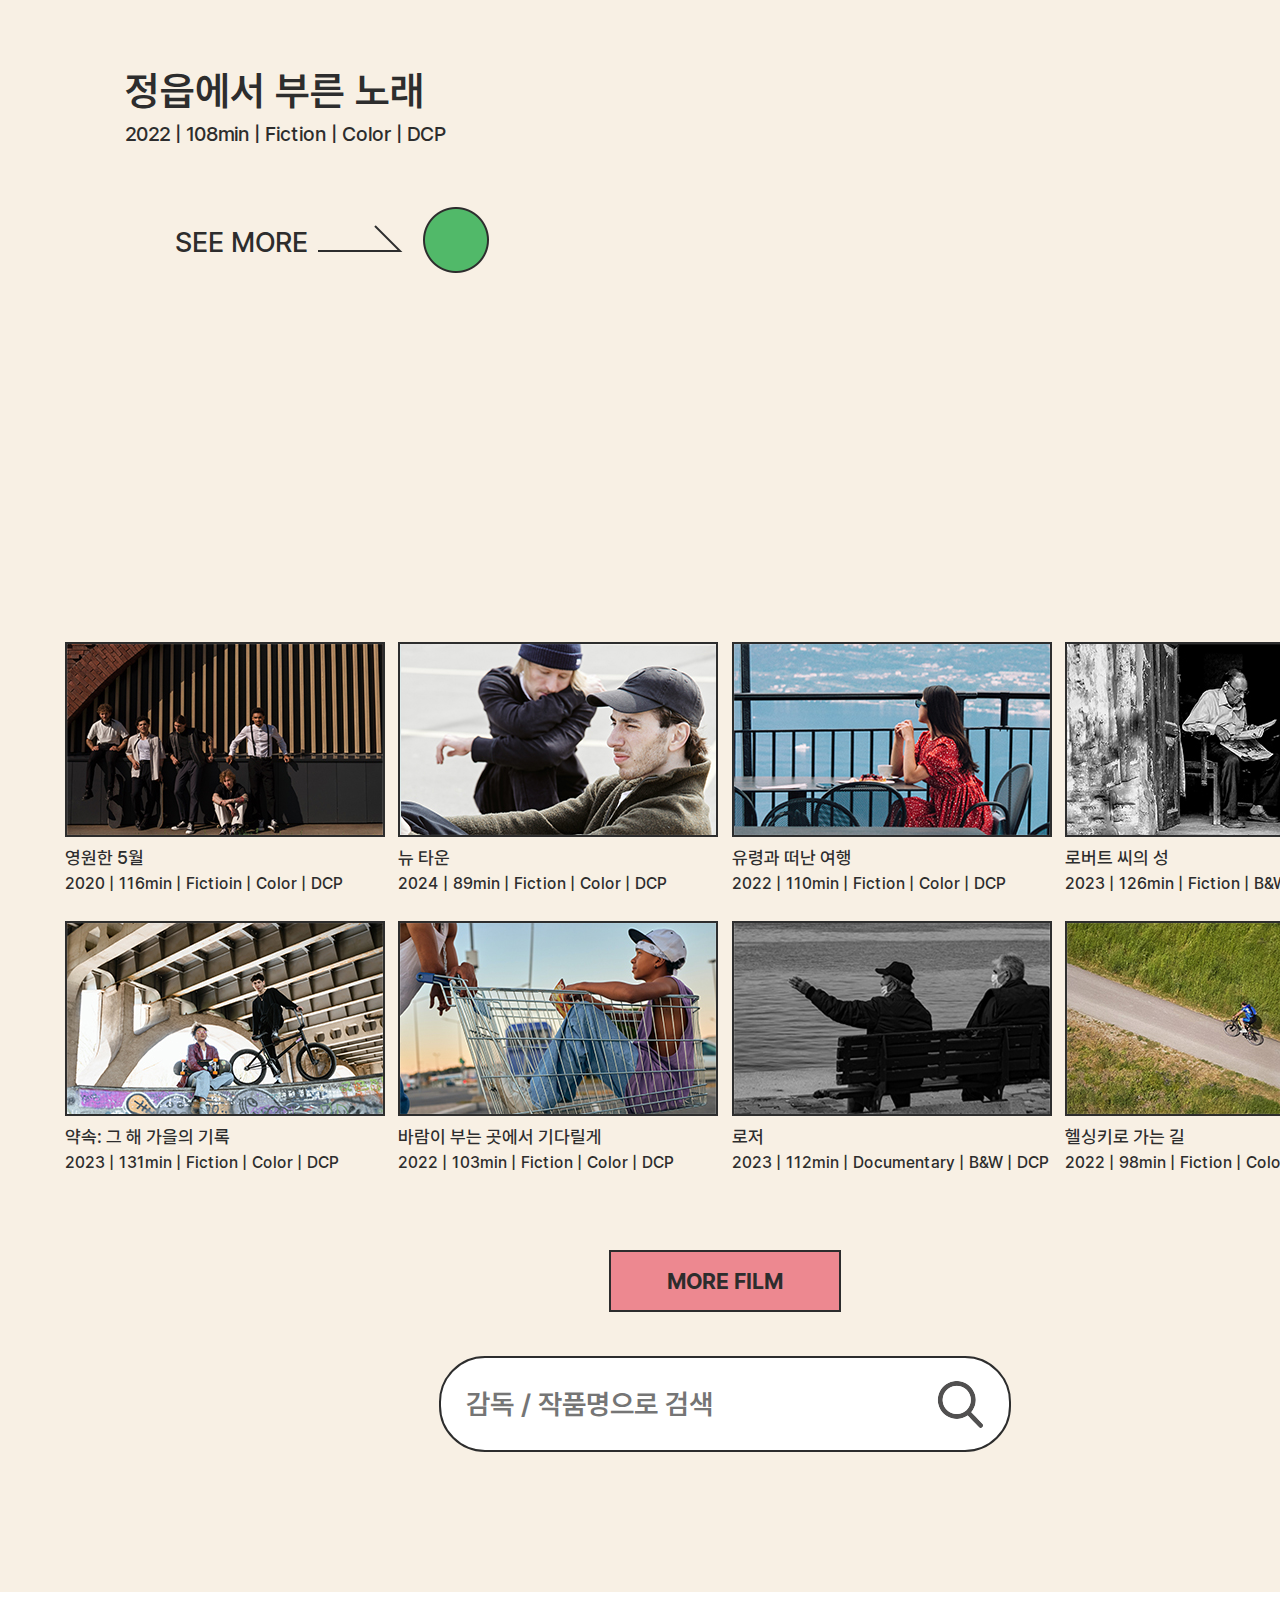
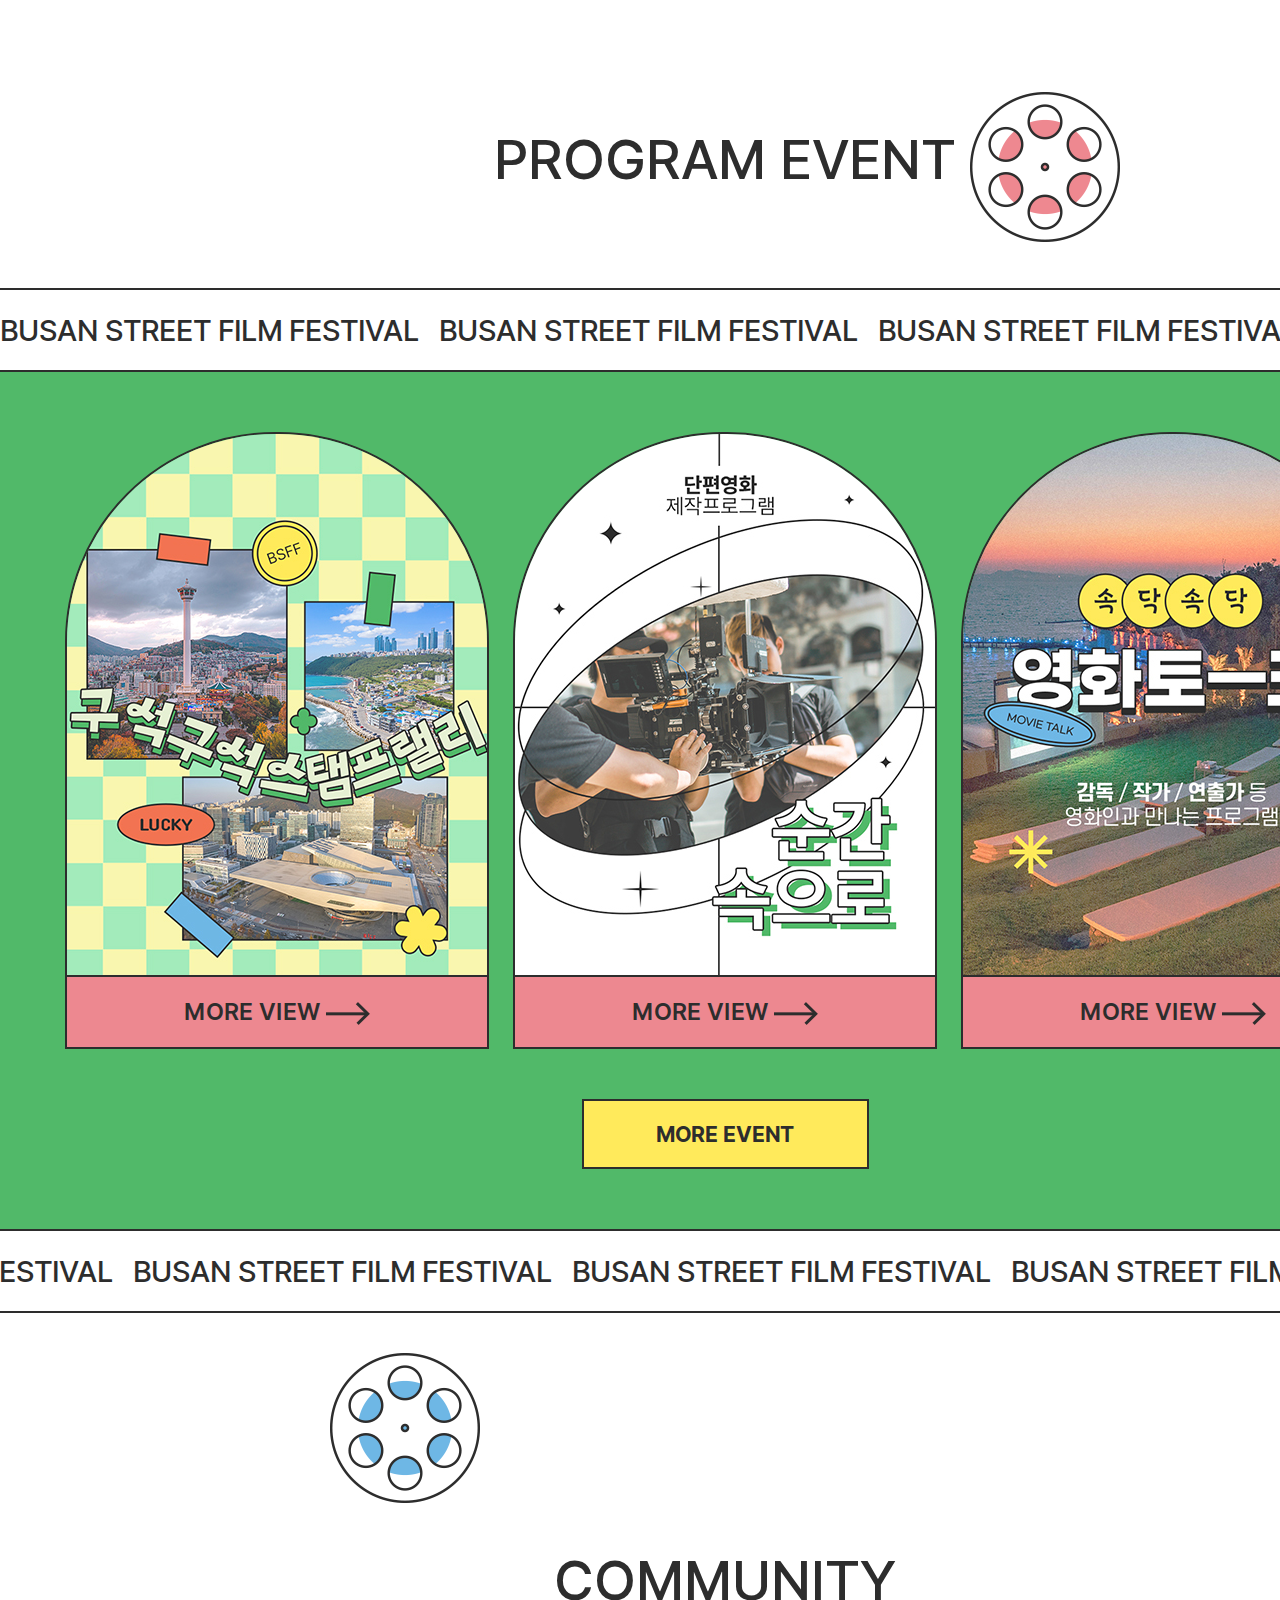
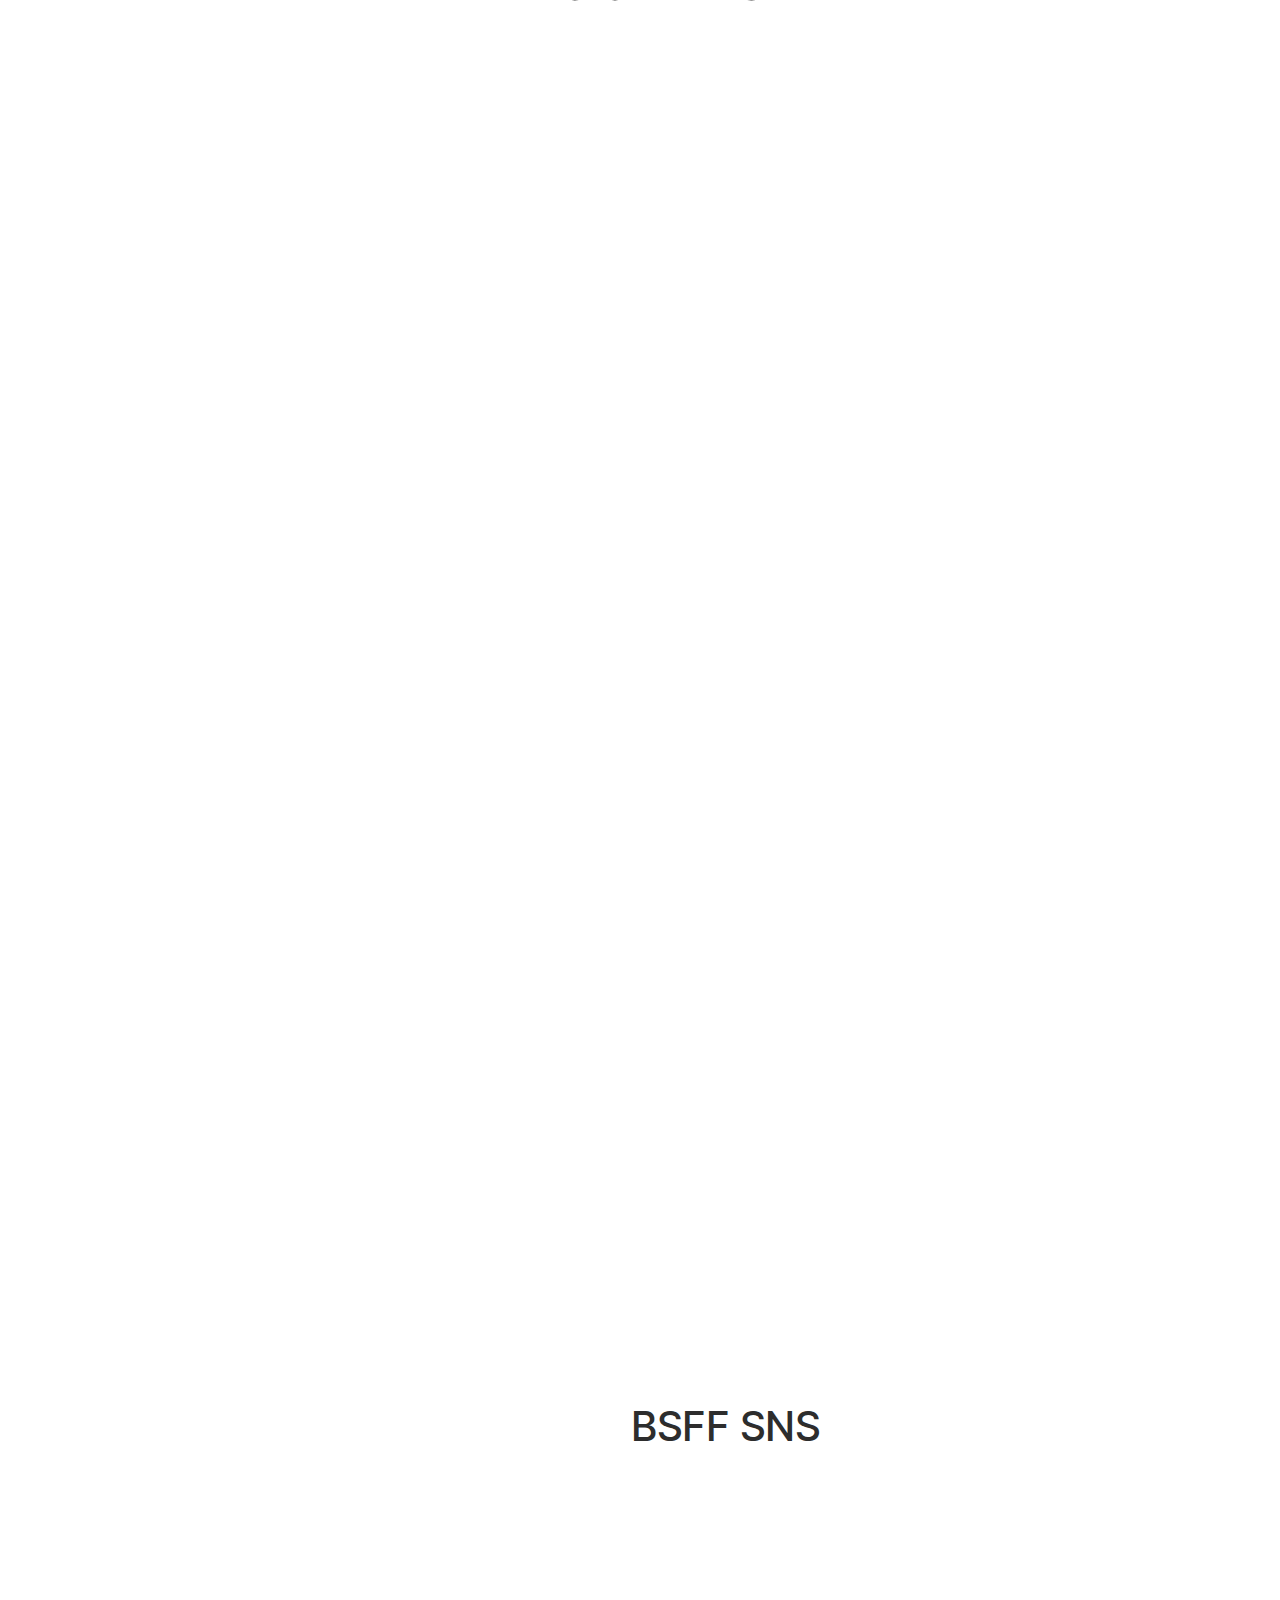
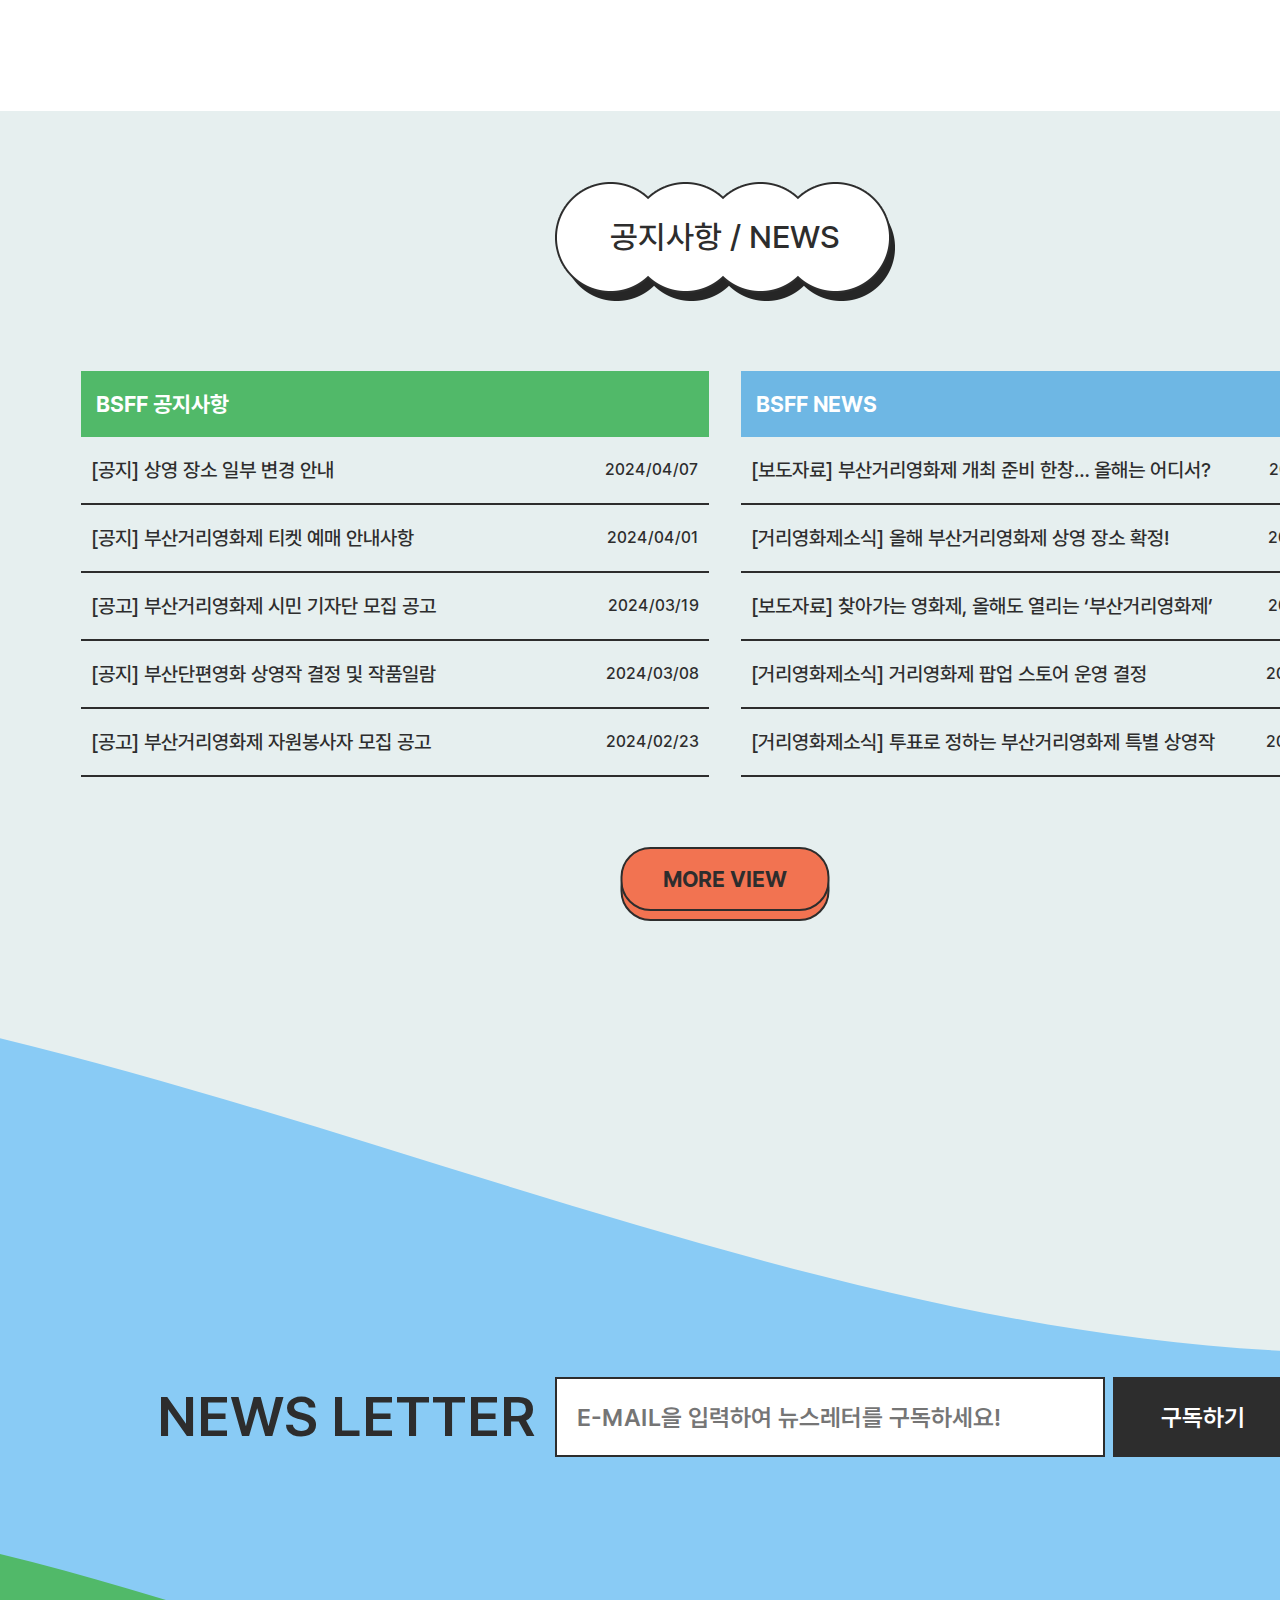
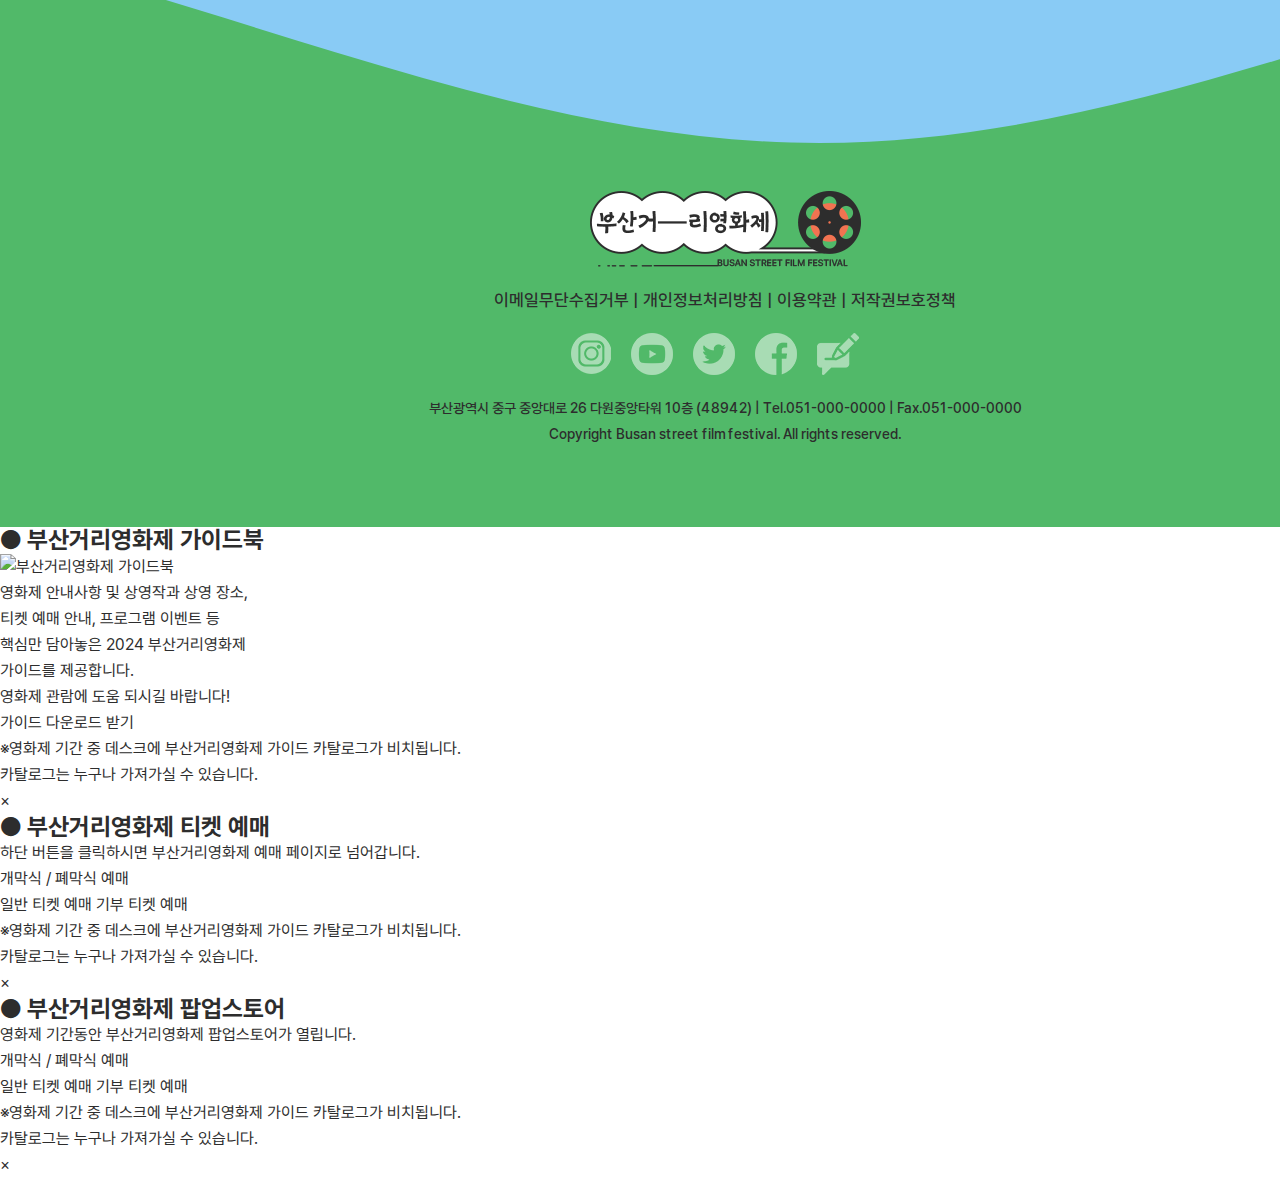
==== commit 2e4db2f8: "Add files via upload" ====
--- a/index.html
+++ b/index.html
@@ -163,7 +163,7 @@
                 <img src="./images/main/info_guide.png" alt="가이드 아이콘">
                 <br>
                 <a href="#none" class="i_btn info_go info_go_guide">GO</a>
-                <a href="#none" class="i_btn info_go_side info_go_side_guide"></a>
+                <a href="#none" class="i_btn info_go_side info_go_guide info_go_side_guide"></a>
             </div><!-- info-guide -->
     
             <div class="info_menu info_ticket" data-aos="fade-down" data-aos-duration="600" data-aos-delay="100">
@@ -500,9 +500,10 @@
                           <!-- Swiper -->
                         <div class="swiper wzst_swiper webzine_swiper">
                             <div class="swiper-wrapper">
-                            <div class="swiper-slide wzst_slide"><a href="#"><img src="./images/main/webzine1.jpg" alt="부산거리영화제 웹진 28호 스크린과 나의 거리"></a></div>
-                            <div class="swiper-slide wzst_slide"><a href="#"><img src="./images/main/webzine2.jpg" alt="부산거리영화제 웹진 27호 당신과 나의 거리"></a></div>
-                            <div class="swiper-slide wzst_slide"><a href="#"><img src="./images/main/webzine3.jpg" alt="부산거리영화제 웹진 26호 과거와 나의 거리"></a></div>
+                                <div class="swiper-slide wzst_slide"><a href="#none"><img src="./images/main/webzine1.jpg" alt="부산거리영화제 웹진 28호 스크린과 나의 거리"></a></div>
+                                <div class="swiper-slide wzst_slide"><a href="#none"><img src="./images/main/webzine2.jpg" alt="부산거리영화제 웹진 27호 당신과 나의 거리"></a></div>
+                                <div class="swiper-slide wzst_slide"><a href="#none"><img src="./images/main/webzine3.jpg" alt="부산거리영화제 웹진 26호 과거와 나의 거리"></a></div>
+                                <div class="swiper-slide wzst_slide"><a href="#none"><img src="./images/main/webzine4.jpg" alt="부산거리영화제 웹진 25호 영화와 나의 거리"></a></div>
                             </div>
                             <div class="swiper-pagination wzst_pag"></div>
                         </div><!-- webzine swiper -->
@@ -519,13 +520,12 @@
                     <!-- Swiper -->
                     <div class="swiper wzst_swiper store_swiper">
                         <div class="swiper-wrapper">
-                            <div class="swiper-slide wzst_slide"><a href="#"><img src="./images/main/goods1.jpg" alt="부산거리영화제 굿즈 로고 캔뱃지"></a></div>
-                            <div class="swiper-slide wzst_slide"><a href="#"><img src="./images/main/goods2.jpg" alt="부산거리영화제 굿즈 로고 머그컵"></a></div>
-                            <div class="swiper-slide wzst_slide"><a href="#"><img src="./images/main/goods3.jpg" alt="부산거리영화제 굿즈 노트"></a></div>
-                            <div class="swiper-slide wzst_slide"><a href="#"><img src="./images/main/goods4.jpg" alt="부산거리영화제 굿즈 달력"></a></div>
-                            <div class="swiper-slide wzst_slide"><a href="#"><img src="./images/main/goods5.jpg" alt="부산거리영화제 굿즈 노트"></a></div>
-                            <div class="swiper-slide wzst_slide"><a href="#"><img src="./images/main/goods6.jpg" alt="부산거리영화제 굿즈 개막작 포스터"></a></div>
-                            <div class="swiper-slide wzst_slide"><a href="#"><img src="./images/main/goods7.jpg" alt="부산거리영화제 굿즈 폐막작 포스터"></a></div>
+                            <div class="swiper-slide wzst_slide"><a href="#none"><img src="./images/main/goods1.jpg" alt="부산거리영화제 굿즈 로고 캔뱃지"></a></div>
+                            <div class="swiper-slide wzst_slide"><a href="#none"><img src="./images/main/goods2.jpg" alt="부산거리영화제 굿즈 로고 머그컵"></a></div>
+                            <div class="swiper-slide wzst_slide"><a href="#none"><img src="./images/main/goods3.jpg" alt="부산거리영화제 굿즈 노트"></a></div>
+                            <div class="swiper-slide wzst_slide"><a href="#none"><img src="./images/main/goods4.jpg" alt="부산거리영화제 굿즈 달력"></a></div>
+                            <div class="swiper-slide wzst_slide"><a href="#none"><img src="./images/main/goods6.jpg" alt="부산거리영화제 굿즈 개막작 포스터"></a></div>
+                            <div class="swiper-slide wzst_slide"><a href="#none"><img src="./images/main/goods7.jpg" alt="부산거리영화제 굿즈 폐막작 포스터"></a></div>
                         </div>
                         <div class="swiper-pagination wzst_pag"></div>
                     </div><!-- store swieper -->
@@ -745,6 +745,79 @@
         </svg>
 
     </div><!-- footer box nlft box -->
+
+
+    <div class="popup popup_g">
+        <h2>● 부산거리영화제 가이드북</h2>
+        <div class="g_box">
+                
+            <img src="./images/main/popup_g.jpg" alt="부산거리영화제 가이드북">
+
+            <p>
+                영화제 안내사항 및 상영작과 상영 장소,<br>
+                티켓 예매 안내, 프로그램 이벤트 등 <br>
+                핵심만 담아놓은 2024 부산거리영화제 <br>
+                가이드를 제공합니다.<br>
+                영화제 관람에 도움 되시길 바랍니다!
+                <br>
+                <a href="#none" class="download">가이드 다운로드 받기</a>
+            </p>
+        </div><!-- g_box -->
+
+        <p class="small">
+            ※영화제 기간 중 데스크에 부산거리영화제 가이드 카탈로그가 비치됩니다. <br>
+            카탈로그는 누구나 가져가실 수 있습니다.
+        </p>    
+
+        <p class="popup_close">×</p>
+    </div><!-- popup_g -->
+
+    <div class="popup popup_t">
+        <h2>● 부산거리영화제 티켓 예매</h2>
+
+        <p>하단 버튼을 클릭하시면 부산거리영화제 예매 페이지로 넘어갑니다.</p>
+
+        <p><a href="#none" class="t0">개막식 / 폐막식 예매</a></p>
+
+        <p>
+            <a href="#none" class="t1">일반 티켓 예매</a>
+            <a href="#none" class="t2">기부 티켓 예매</a>
+        </p>
+
+
+        <p class="small">
+            ※영화제 기간 중 데스크에 부산거리영화제 가이드 카탈로그가 비치됩니다. <br>
+            카탈로그는 누구나 가져가실 수 있습니다.
+        </p>    
+
+        <p class="popup_close">×</p>
+    </div><!-- popup_t -->
+
+
+    <div class="popup popup_p">
+        <h2>● 부산거리영화제 팝업스토어</h2>
+
+        <p>영화제 기간동안 부산거리영화제 팝업스토어가 열립니다.</p>
+
+        <p><a href="#none" class="t0">개막식 / 폐막식 예매</a></p>
+
+        <p>
+            <a href="#none" class="t1">일반 티켓 예매</a>
+            <a href="#none" class="t2">기부 티켓 예매</a>
+        </p>
+
+
+        <p class="small">
+            ※영화제 기간 중 데스크에 부산거리영화제 가이드 카탈로그가 비치됩니다. <br>
+            카탈로그는 누구나 가져가실 수 있습니다.
+        </p>    
+
+        <p class="popup_close">×</p>
+    </div><!-- popup_g -->
+
+
+    <div class="darkbg"></div>
+
 
 
 
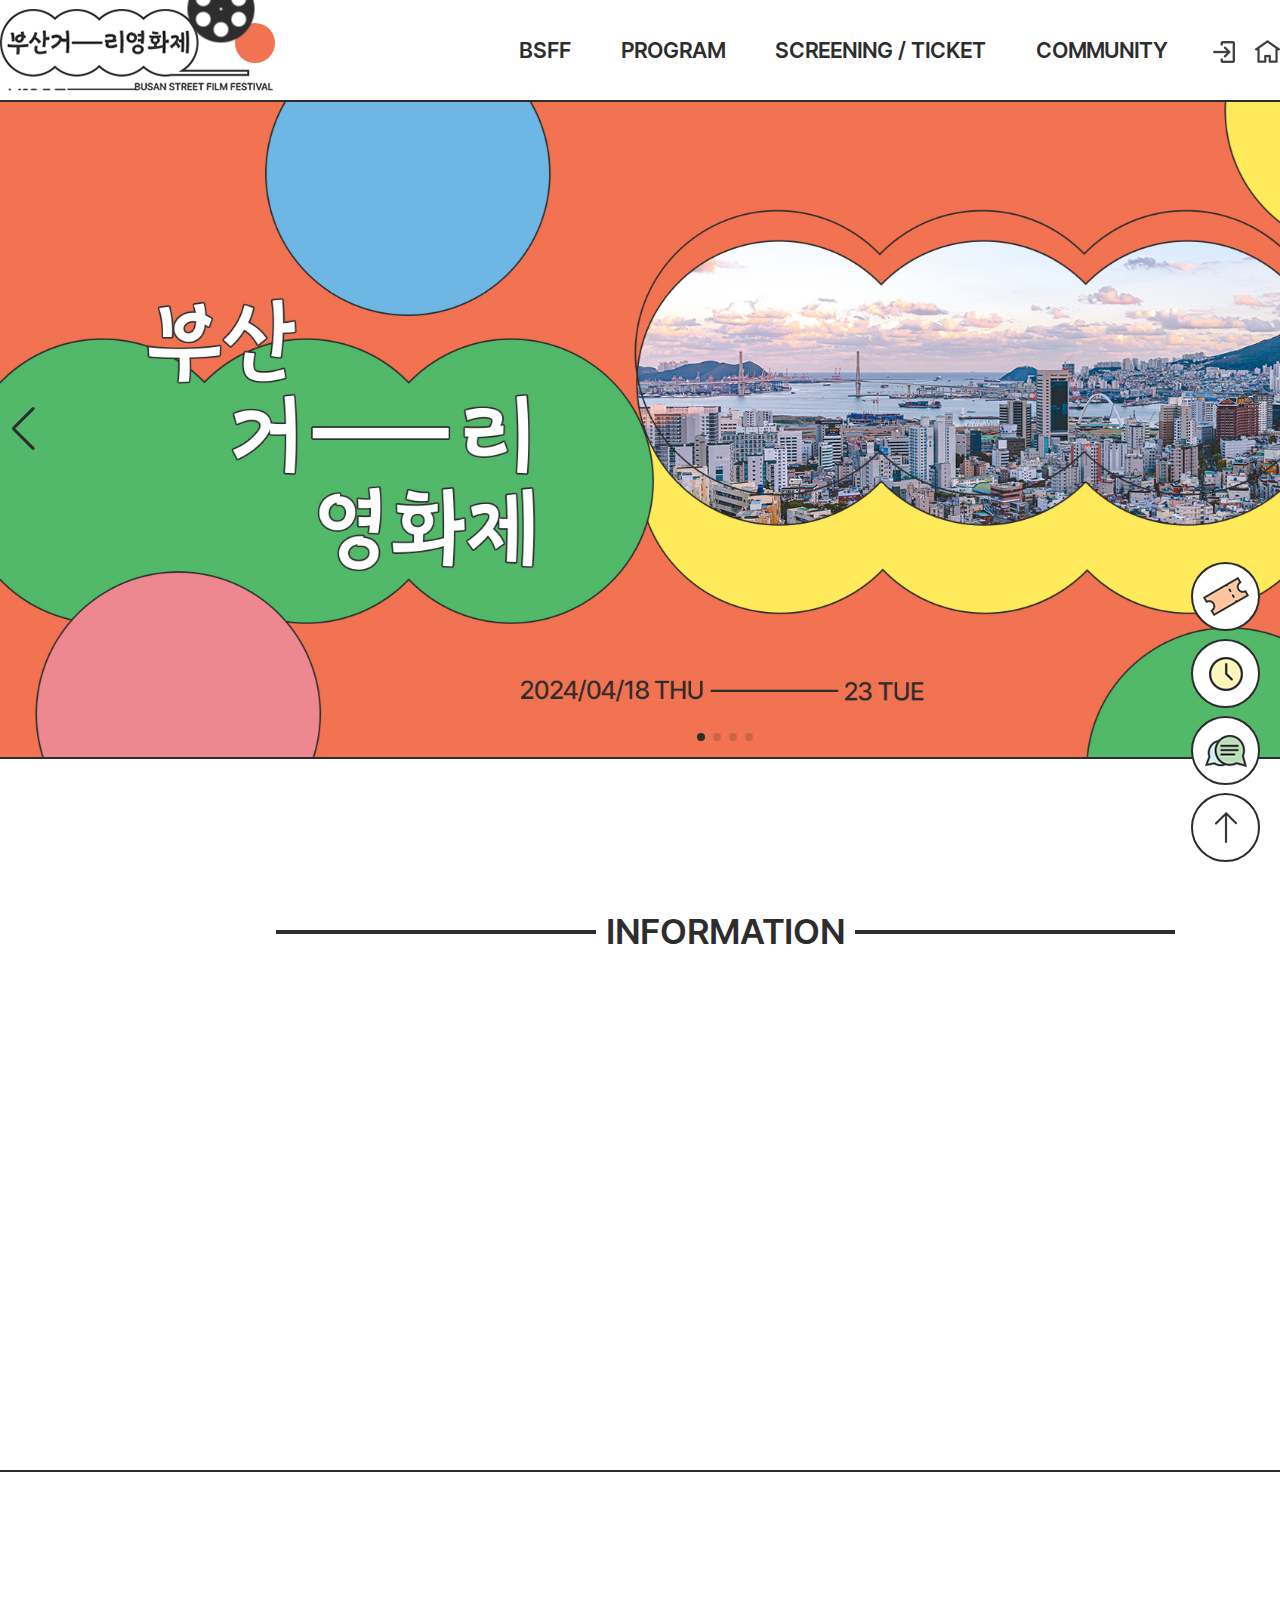
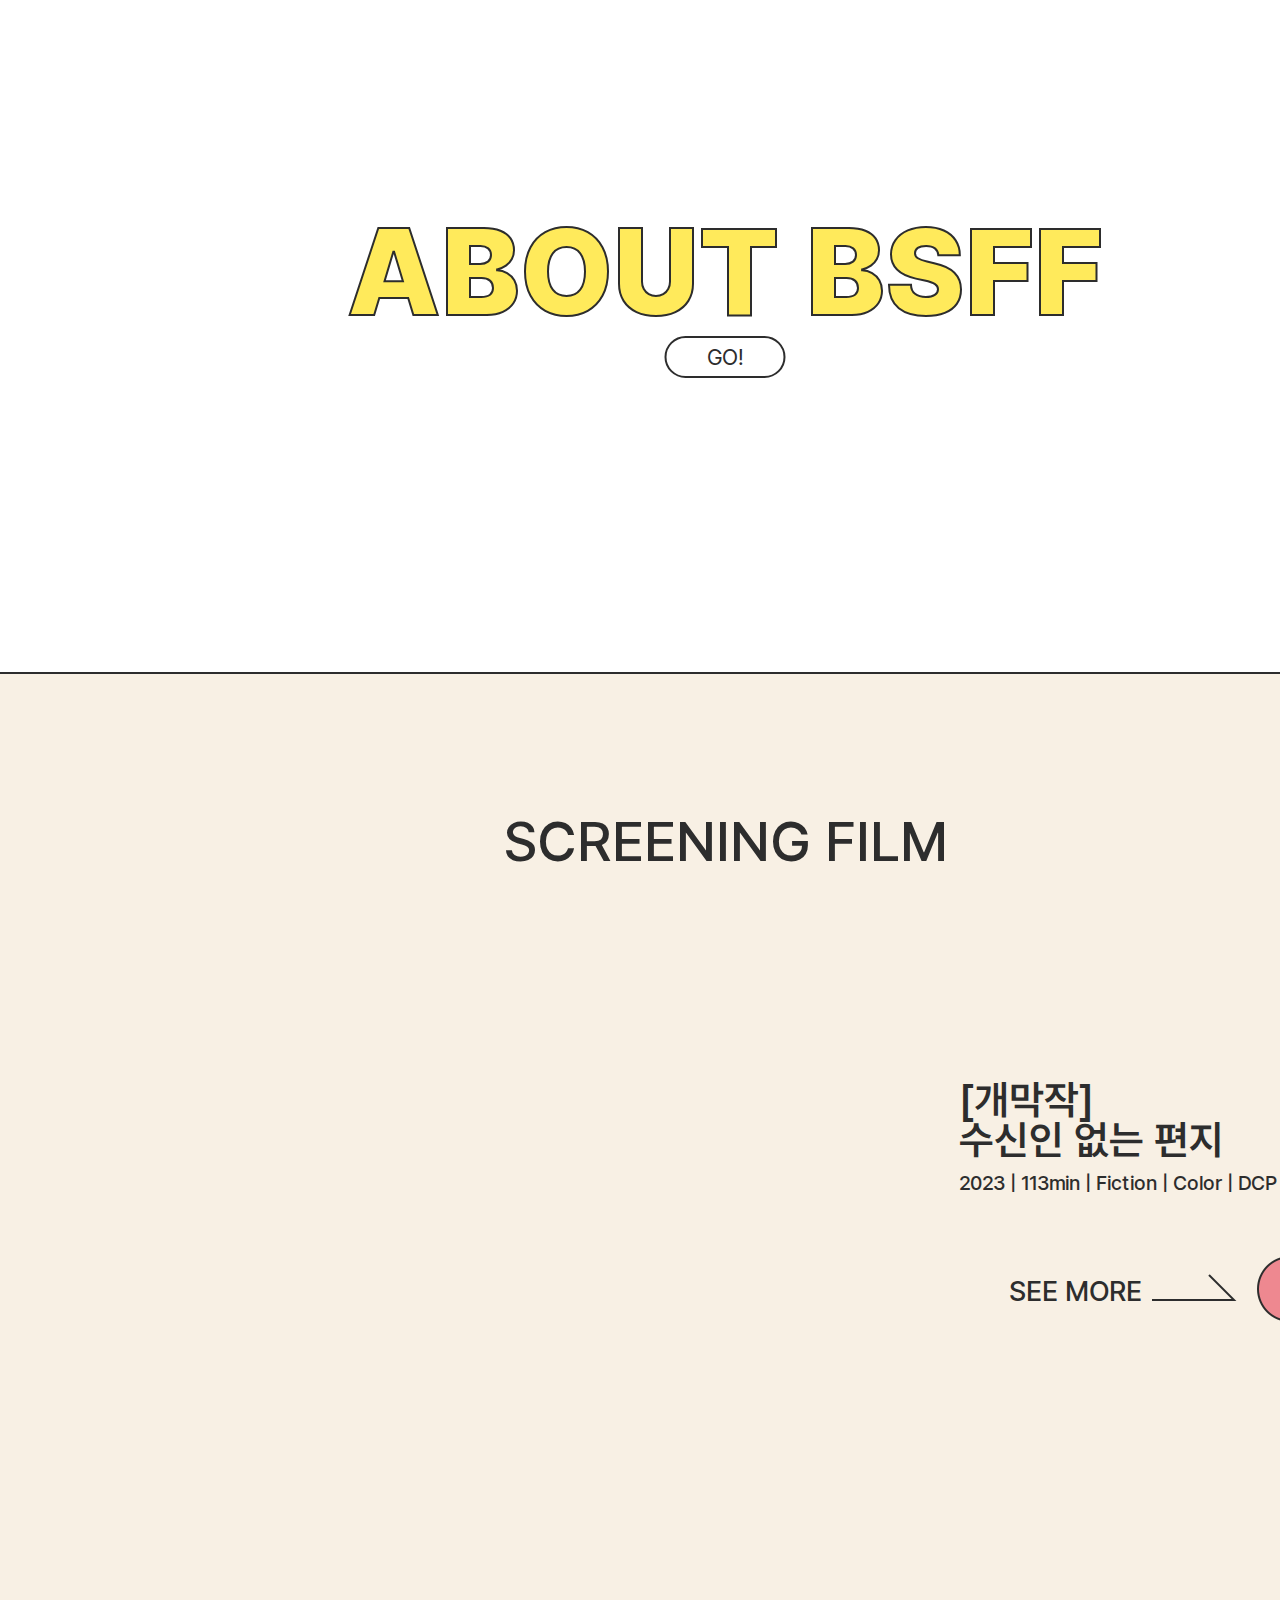
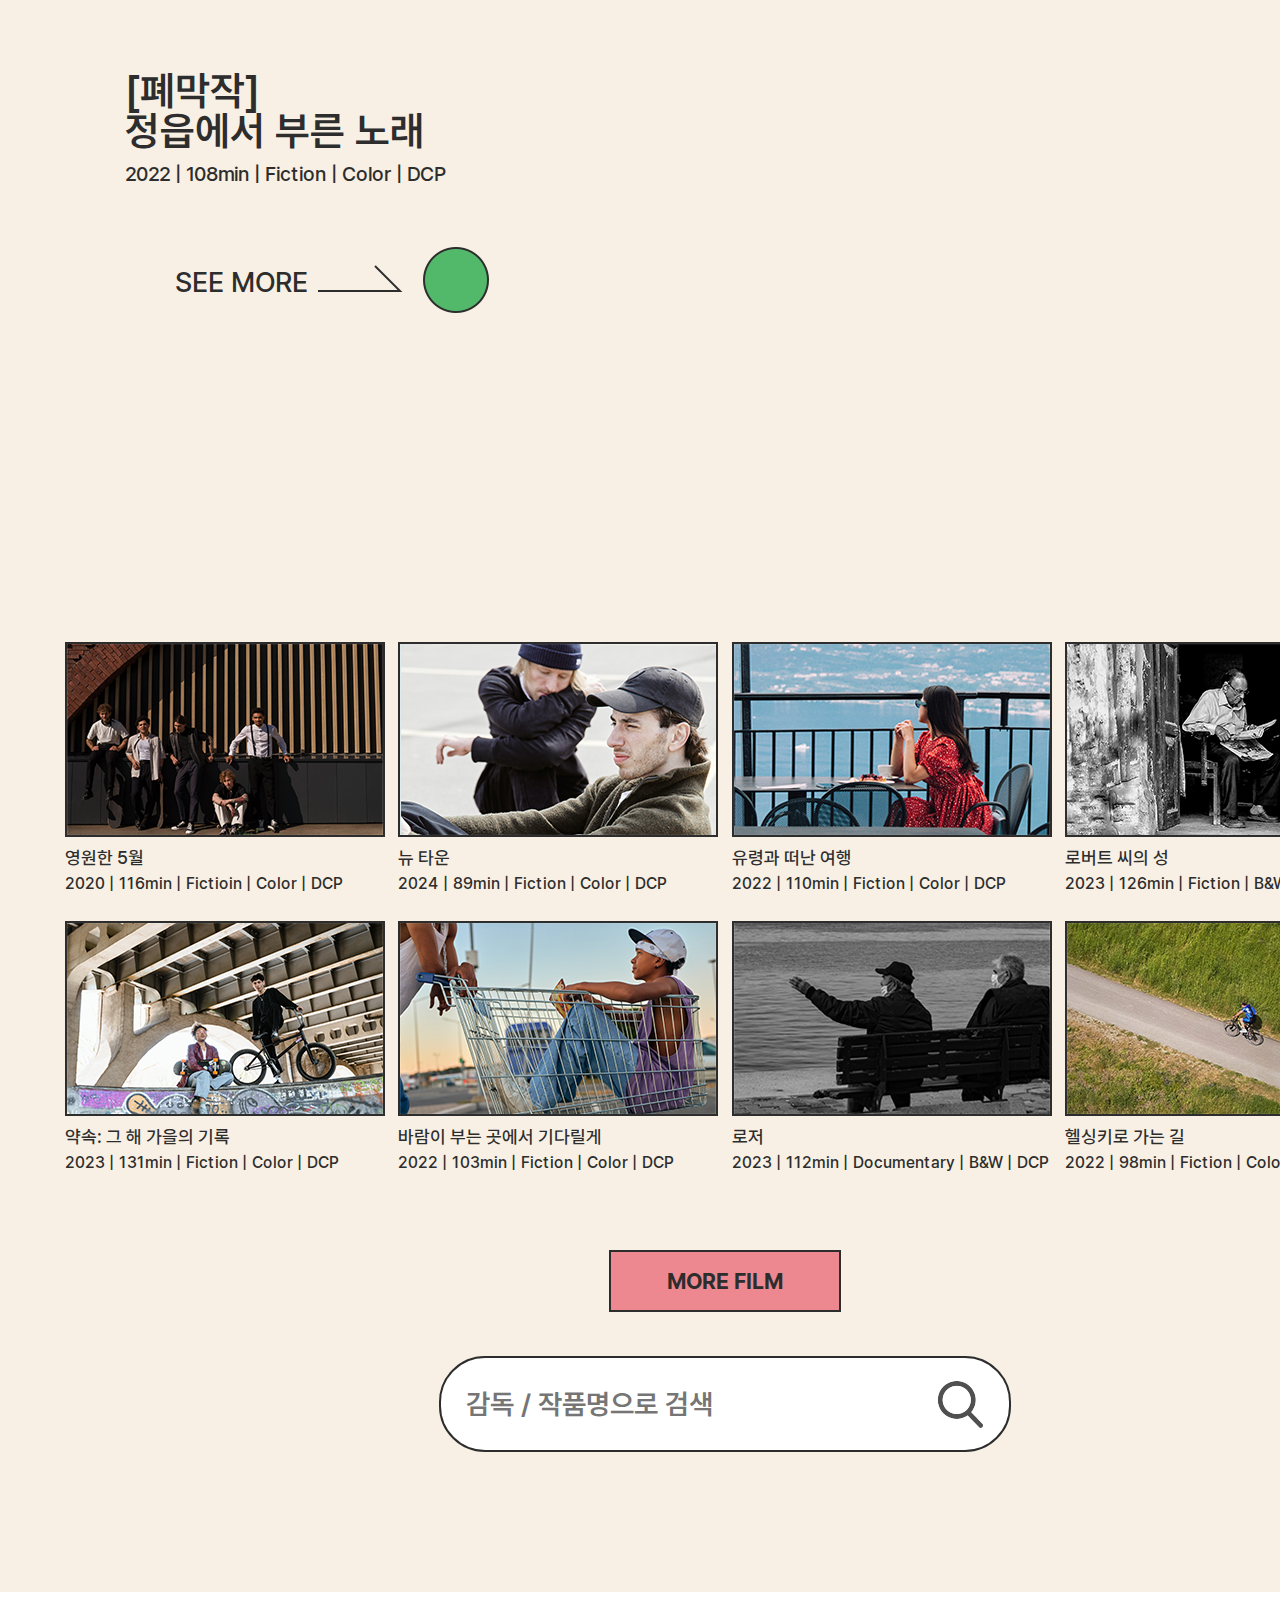
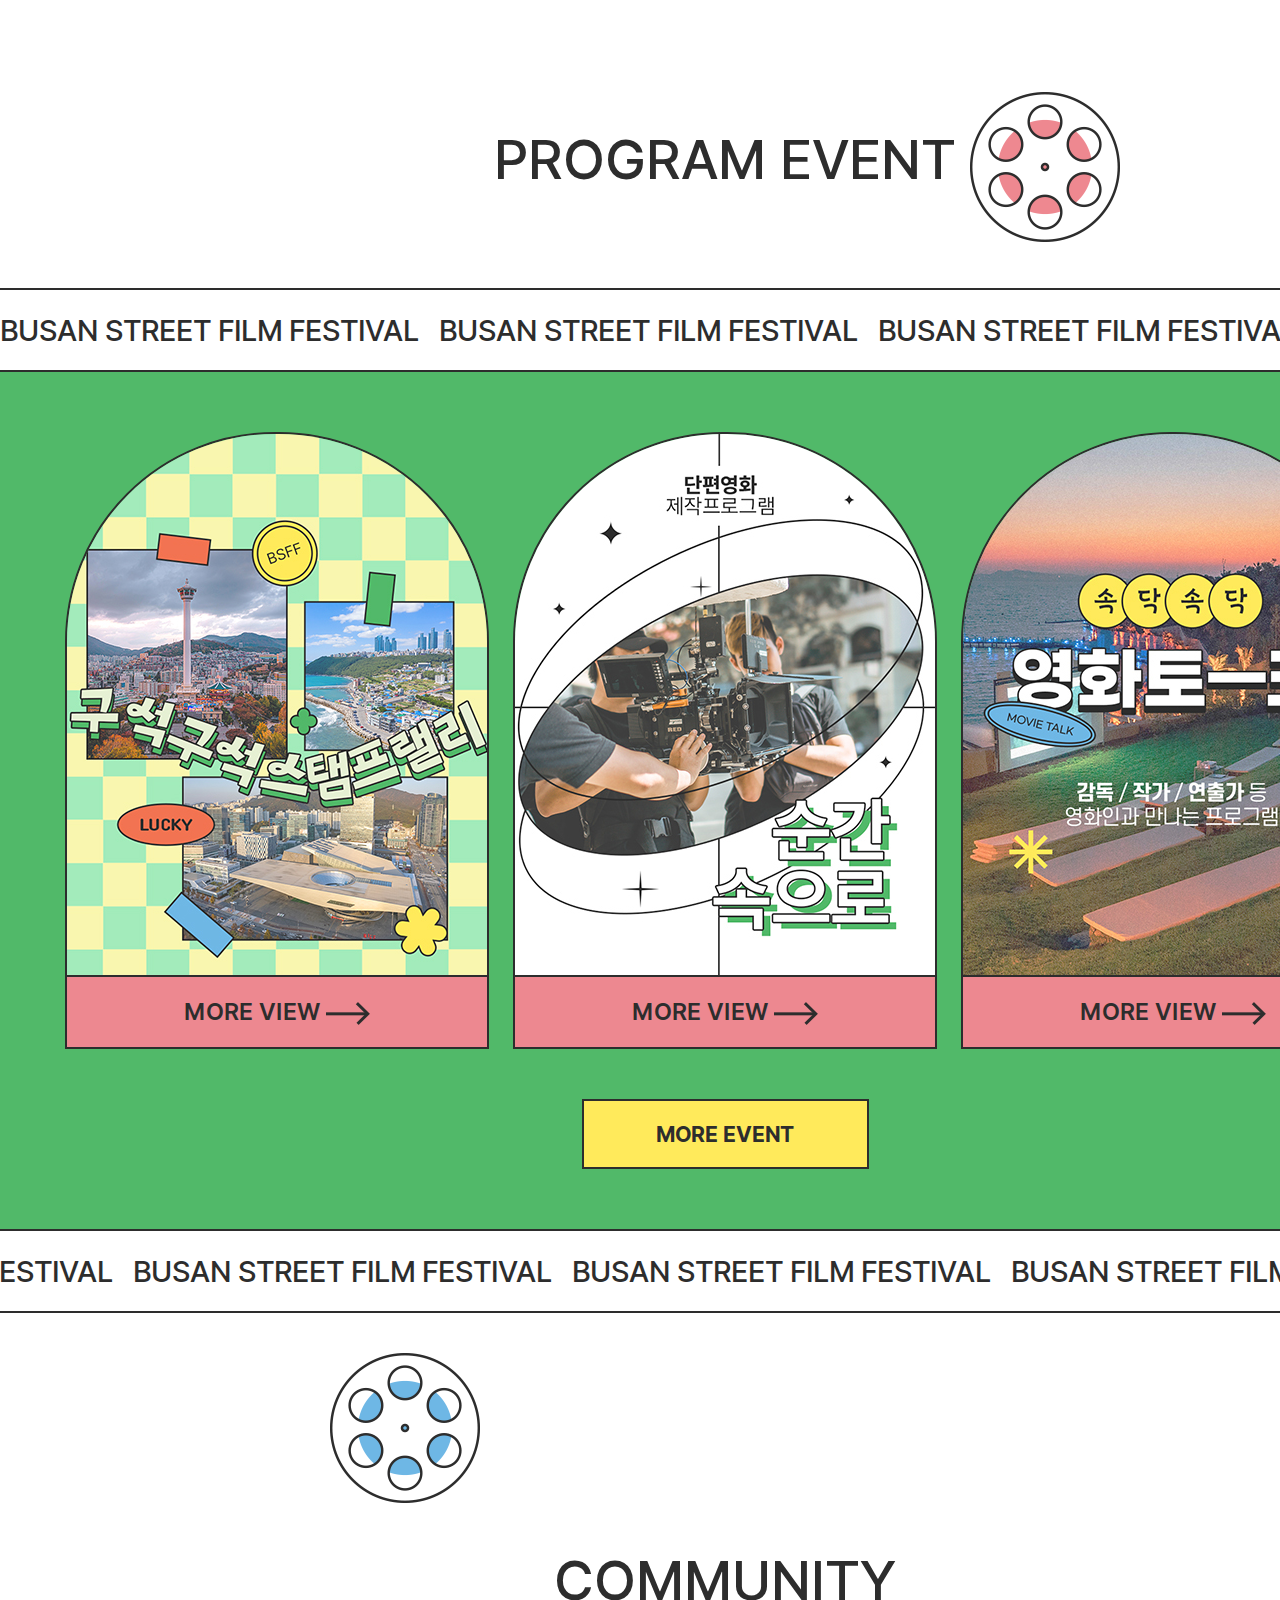
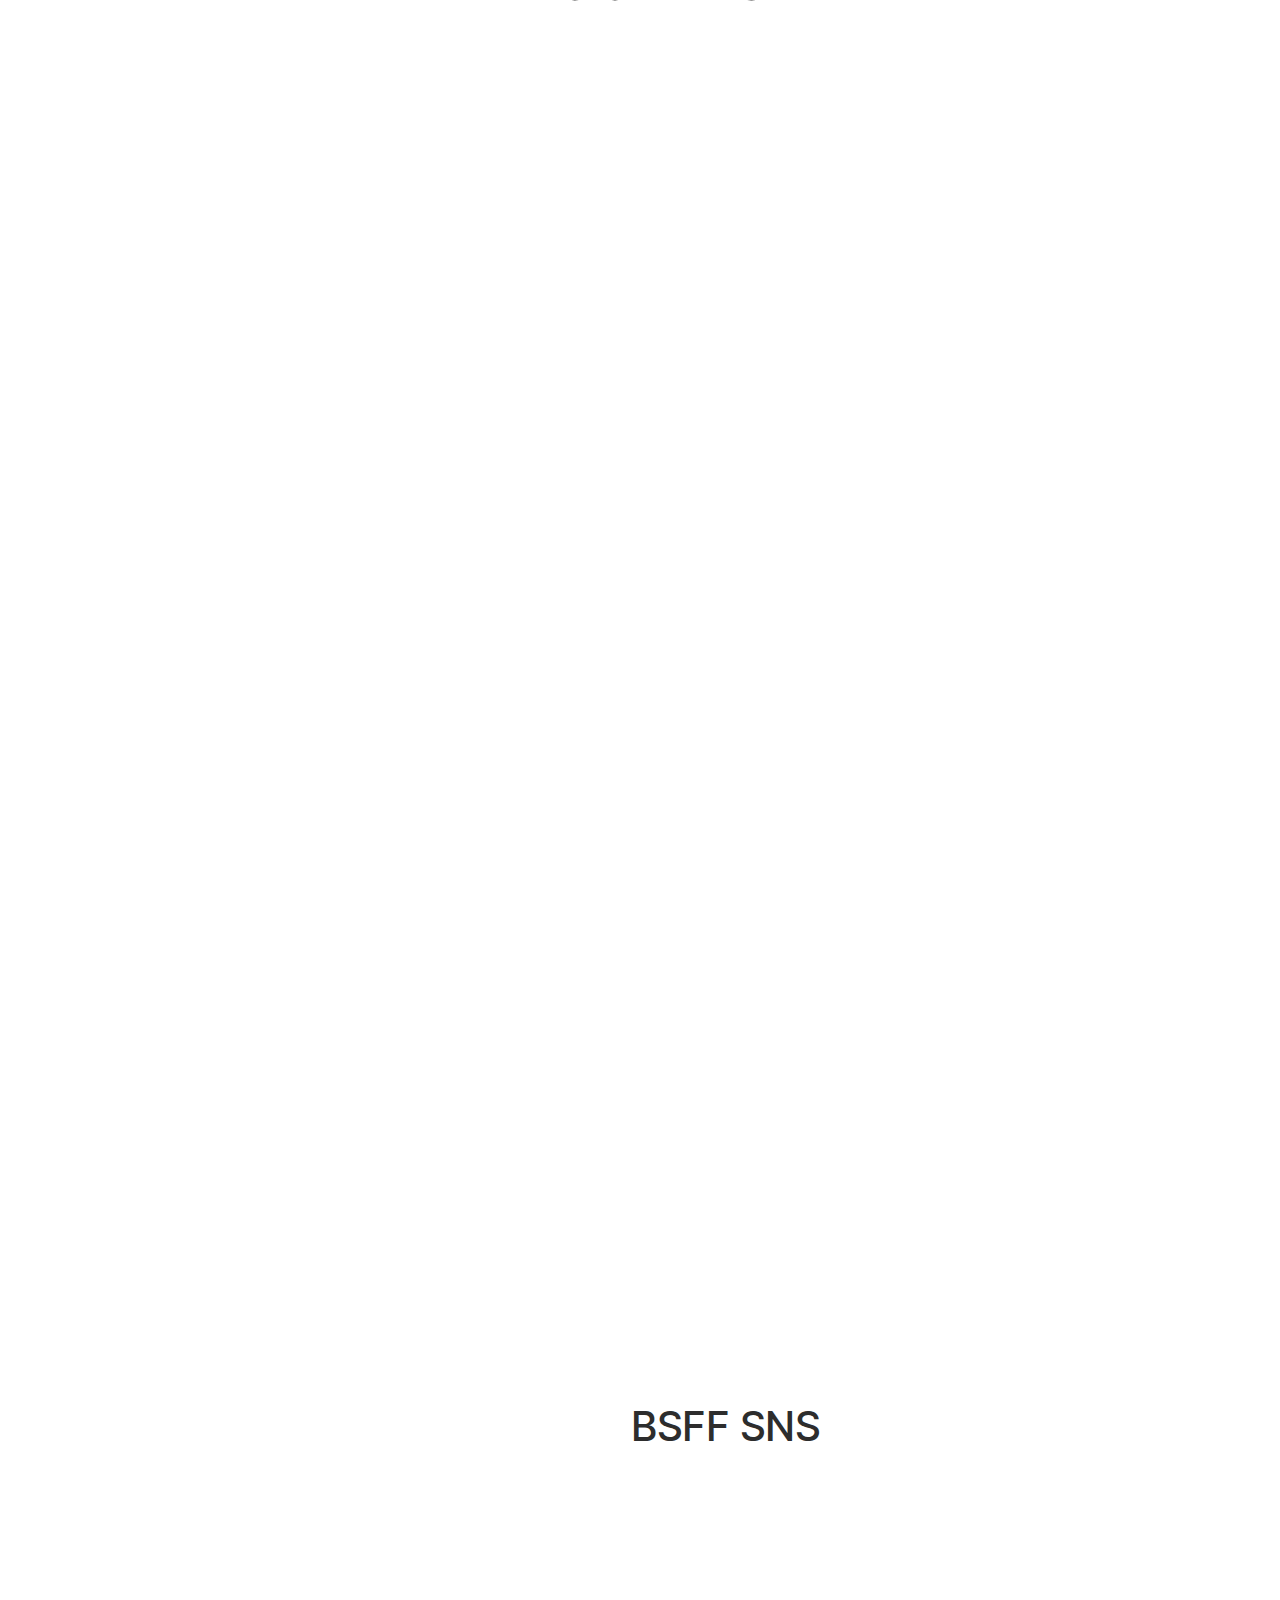
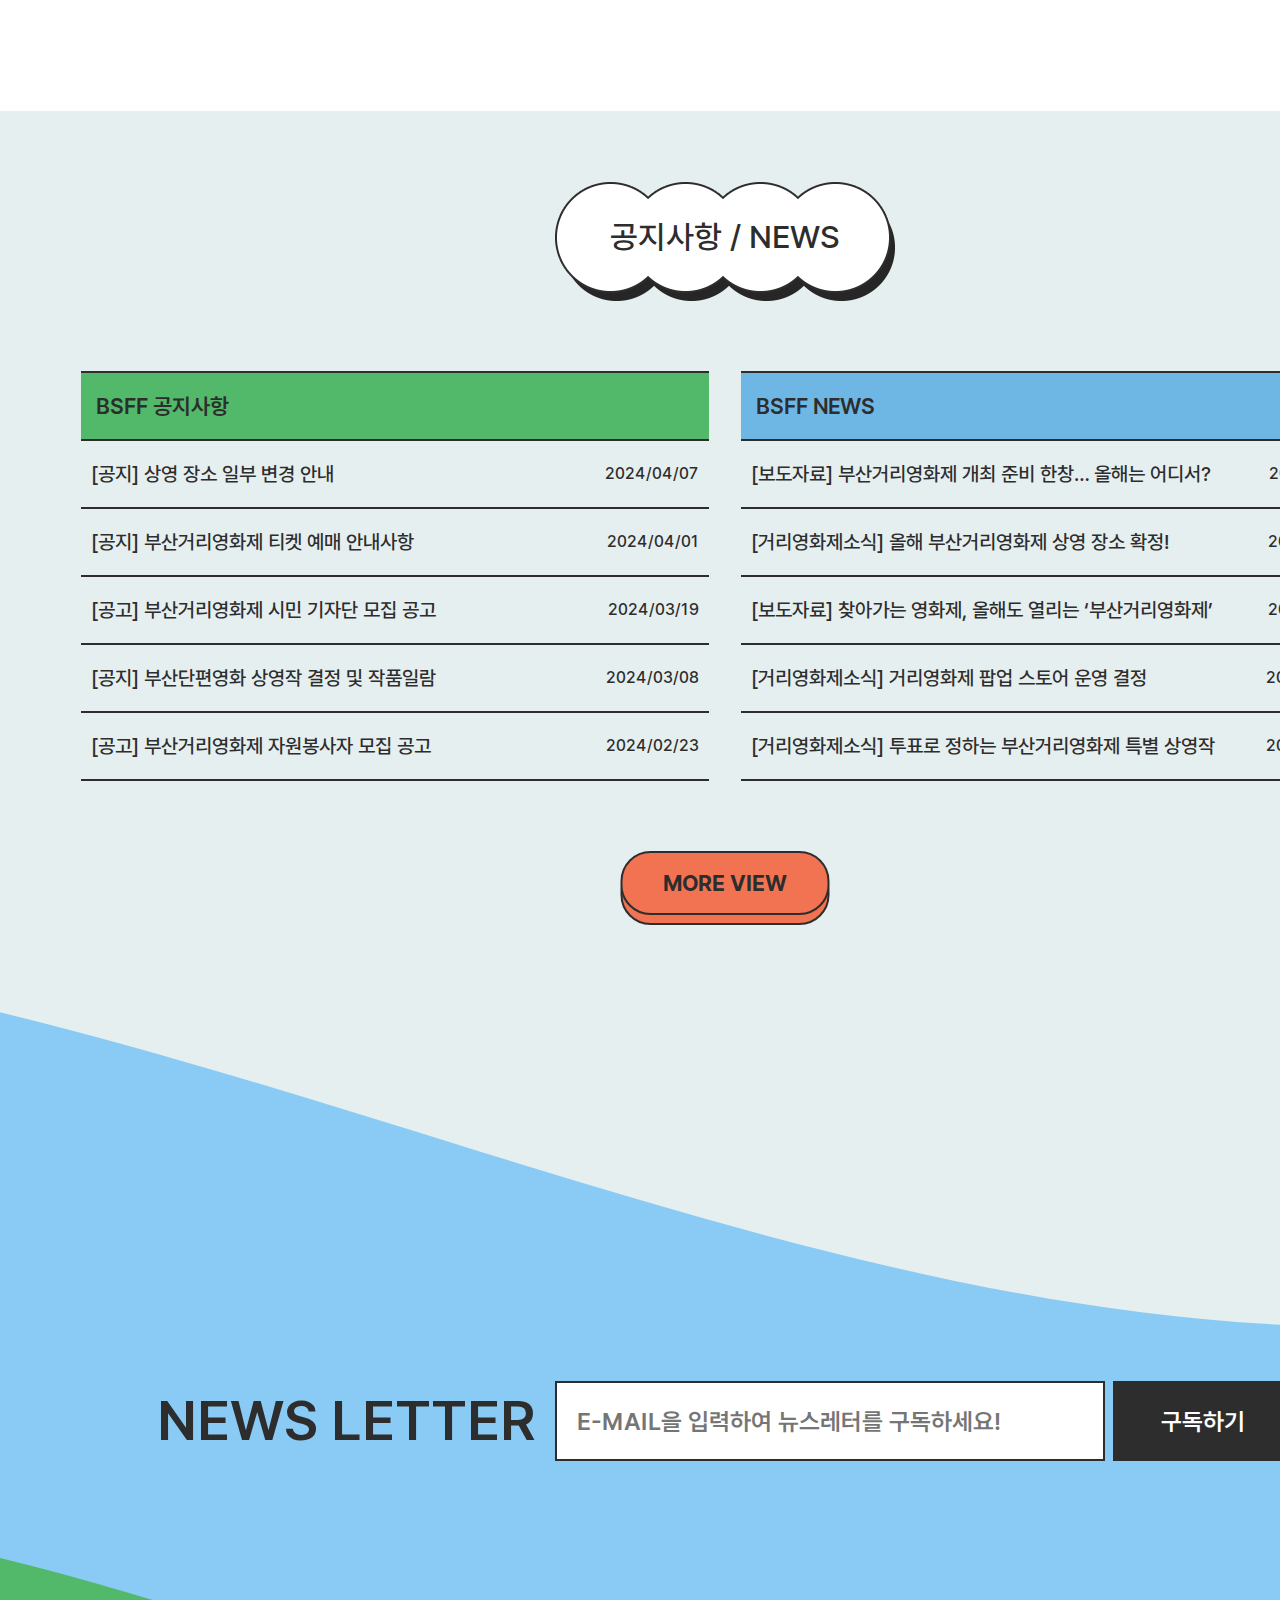
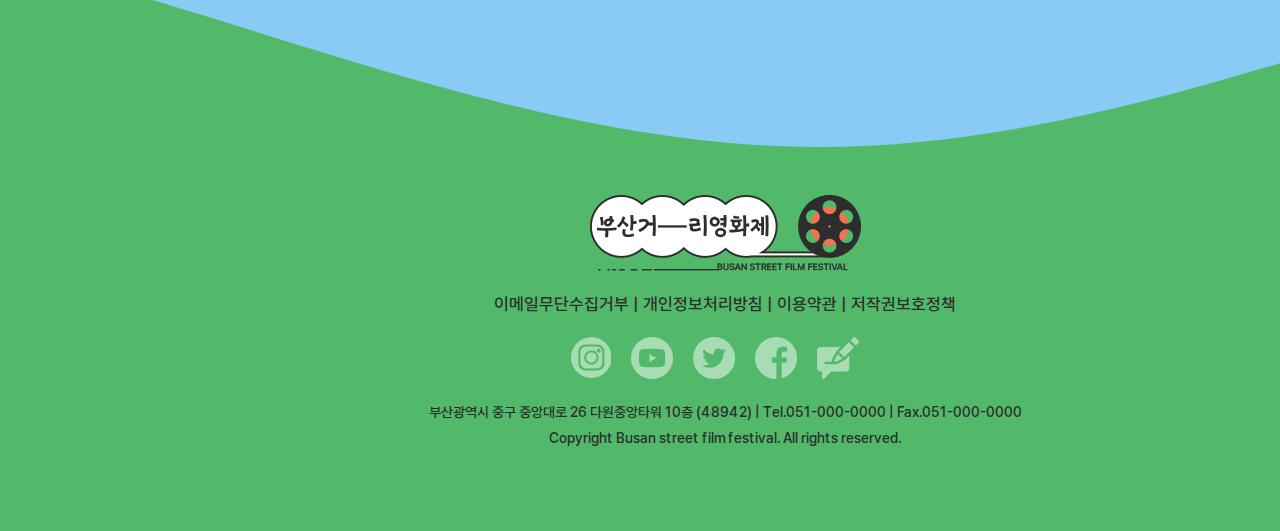
==== commit bdb93bb0: "Add files via upload" ====
--- a/index.html
+++ b/index.html
@@ -262,7 +262,7 @@
 
 
                 <div class="opcl_text">
-                    <h2>수신인 없는 편지</h2>
+                    <h2><span>[개막작]</span><br>수신인 없는 편지</h2>
                     <p>2023 | 113min | Fiction | Color | DCP</p>
                     
                     <div class="opcl_seemore">
@@ -275,7 +275,7 @@
 
 
                 <div class="opcl_text">
-                    <h2>정읍에서 부른 노래</h2>
+                    <h2><span>[폐막작]</span><br>정읍에서 부른 노래</h2>
                     <p>2022 | 108min | Fiction | Color | DCP</p>
                     
                     <div class="opcl_seemore">
--- a/css/style.css
+++ b/css/style.css
@@ -33,11 +33,11 @@
 
 /* scroll */
 ::-webkit-scrollbar {
-    width: 6px;
+    width: 12px;
 
 }
 ::-webkit-scrollbar-thumb{
-    width: 6px;
+    width: 10px;
     height: 20%;
     background-color: #2d2d2d;
     border-radius: 10px;
@@ -327,19 +327,19 @@
 div#quick_menu {
     position: fixed;
     z-index: 90;
-    right: 32px;
-    top: 560px;
+    right: 20px;
+    bottom: 30px;
 }
 
 div#quick_menu ul li{
-    margin-bottom: 12px;
+    margin-bottom: 8px;
 }
 
 
 div#quick_menu ul li a div.quick_box{
     background-color: #fff;
-    width: 75px;
-    height: 75px;
+    width: 65px;
+    height: 65px;
     border: 2px solid #2d2d2d;
     border-radius: 50%;
     display: flex;
@@ -1211,9 +1211,10 @@
     padding: 20px 0;
     padding-left: 15px;
     font-size: 22px;
-    font-weight: 700;
-    color: #fff;
-    border: none;
+    font-weight: 600;
+    color: #2d2d2d;
+    border-bottom: 2px solid #2d2d2d;
+    border-top: 2px solid #2d2d2d;
 }
 
 .notice_news_li_tit.notice_li_tit{
@@ -1271,6 +1272,89 @@
 }
 
 
+/* popup */
+.popup{
+    width: 800px;
+    height: 600px;
+    border: 2px solid #2d2d2d;
+    background: url(../images/main/popup_bg.jpg) no-repeat center top;
+    box-sizing: border-box;
+    padding: 60px 80px;
+    display: none;
+    position: fixed;
+    top: 50%;
+    left: 50%;
+    transform: translate(-50%,-50%);
+    z-index: 999;
+}
+
+.popup h2{
+    font-size: 28px;
+    line-height: 28px;
+    padding-bottom: 50px;
+    font-weight: 500;
+}
+
+.popup p{
+    font-size: 18px;
+    line-height: 28px;
+}
+
+.download{
+    background-color: #2d2d2d;
+    color: #fff;
+    display: inline-block;
+    padding: 10px 25px;
+    border-radius: 30px;
+    margin-top: 30px;
+    text-align: center;
+    border: #2d2d2d 2px solid;
+}
+
+.download:hover{
+    background-color: #fff;
+    color: #2d2d2d;
+}
+
+.popup p.small {
+    font-size: 16px;
+}
+
+.popup img{
+    border: #2d2d2d 2px solid;
+    margin-bottom: 70px;
+    border-radius: 0 100px 0 0;
+}
+
+.g_box p{
+    text-align: center;
+    box-sizing: border-box;
+    width: 350px;
+    padding: 30px 0;
+}
+
+.g_box{
+    display: flex;
+        justify-content: space-between;
+}
+
+.popup .popup_close{
+    position: absolute;
+    right: 10px;
+    top: 10px;
+    font-size: 50px;
+    font-weight: 300;
+    cursor: pointer;
+}
+
+.popup .popup_close:hover{
+    color: #f27351;
+}
+
+.popup_g span{
+    color: #f27351;
+}
+
 
 /* nlftbox */
 .footer_box.nlftbox{
@@ -1278,19 +1362,13 @@
     position: relative;
     z-index: 10;
     height: 1000px;
-    /* position: fixed;
-    bottom: 0;
-    z-index: 1;
-    height: 100%; */
     background-color: #e6efef;
-
     padding-top: 200px;
 }
 
 
 /* newsletter*/
 #newsletter{
-    /* background-color: #e6efef; */
     height: 750px;
 }
 
@@ -1411,7 +1489,7 @@
 }
 
 .nl_waves{
-    bottom: 70px;  
+    bottom: 100px;  
     z-index: 5;
 }
 
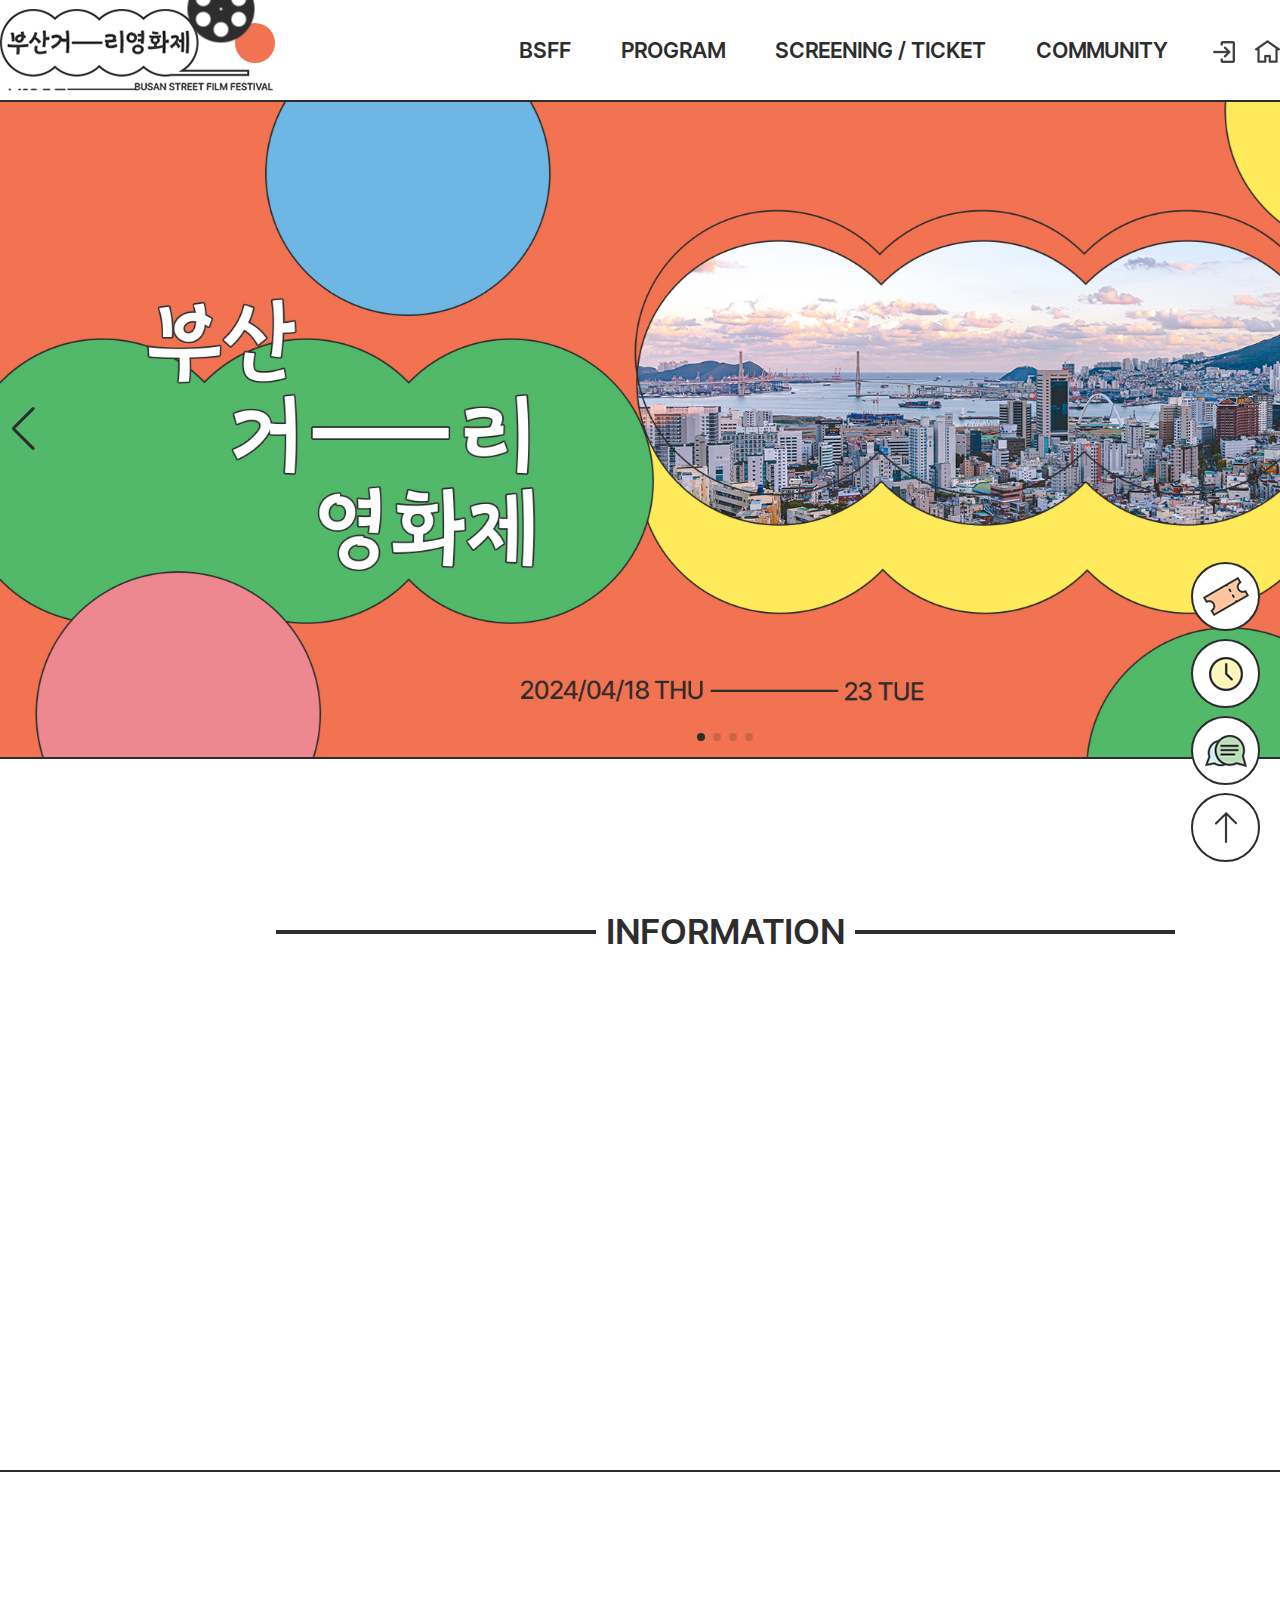
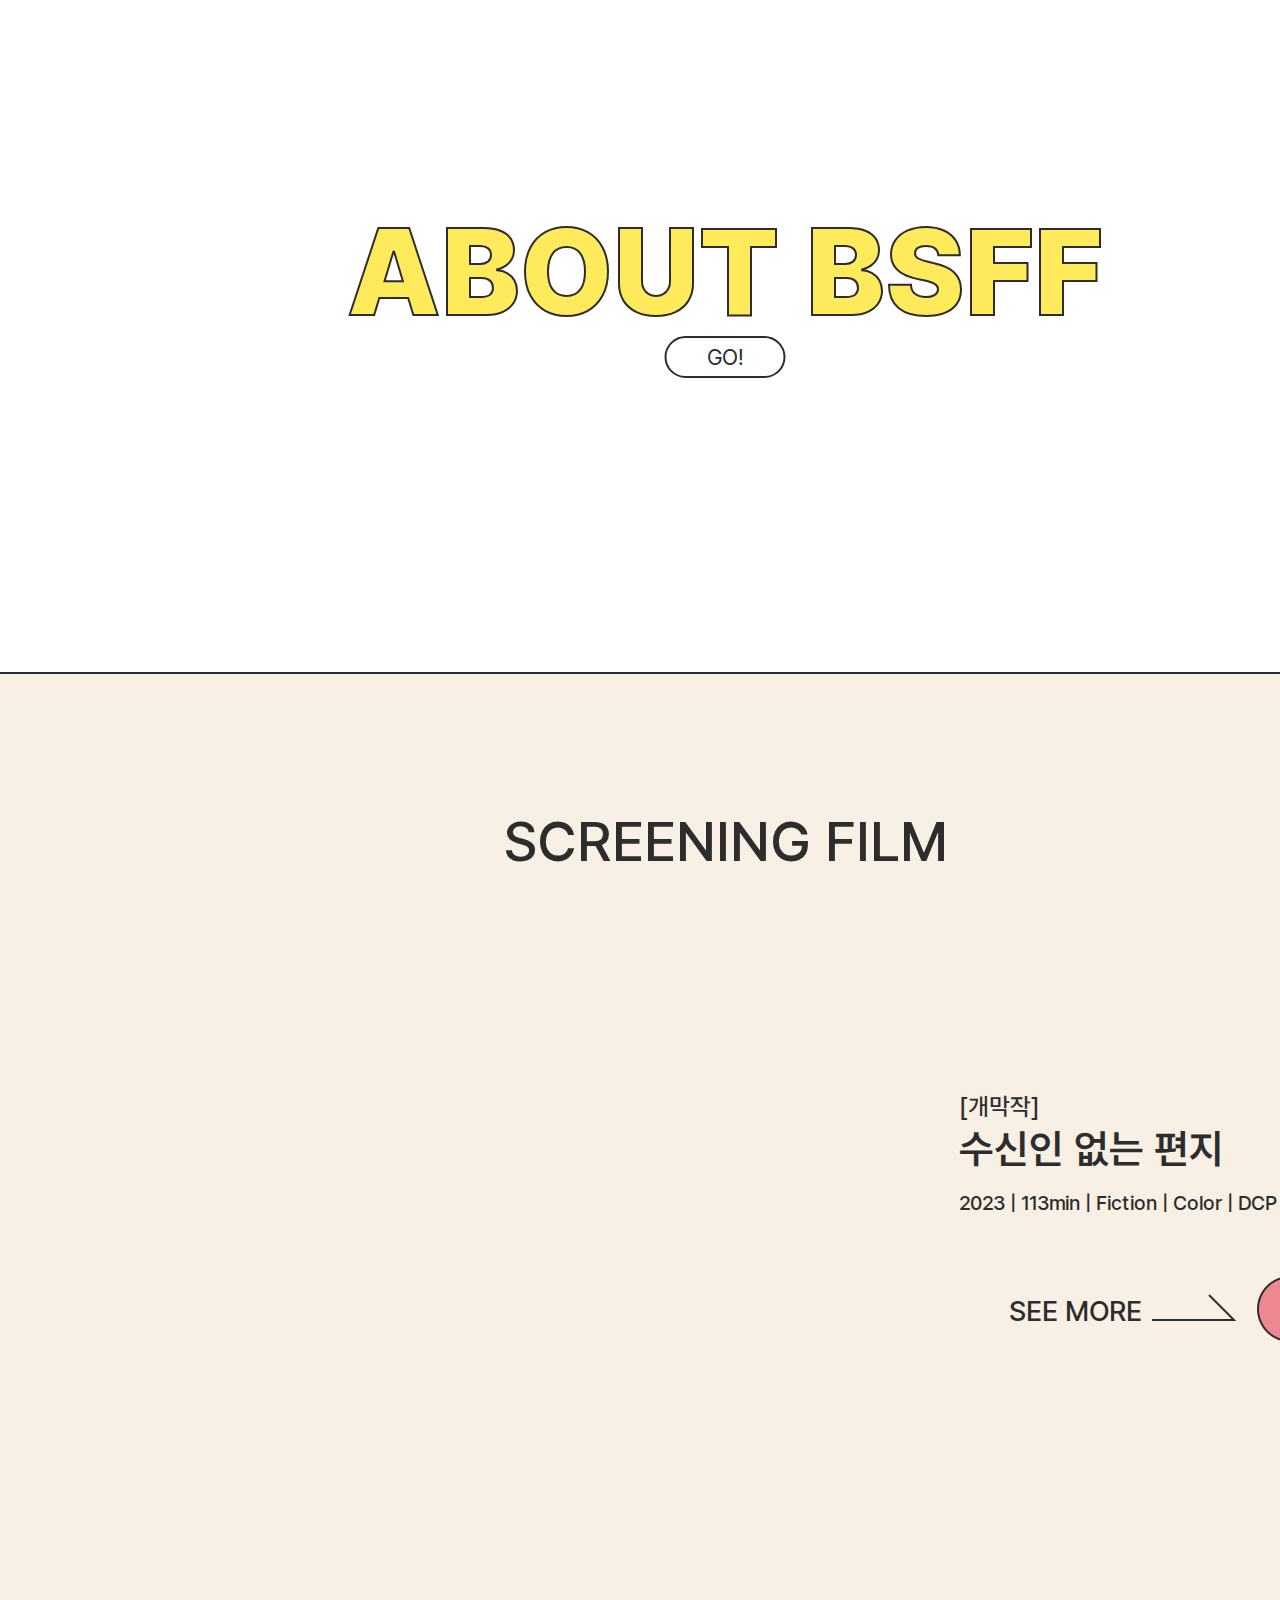
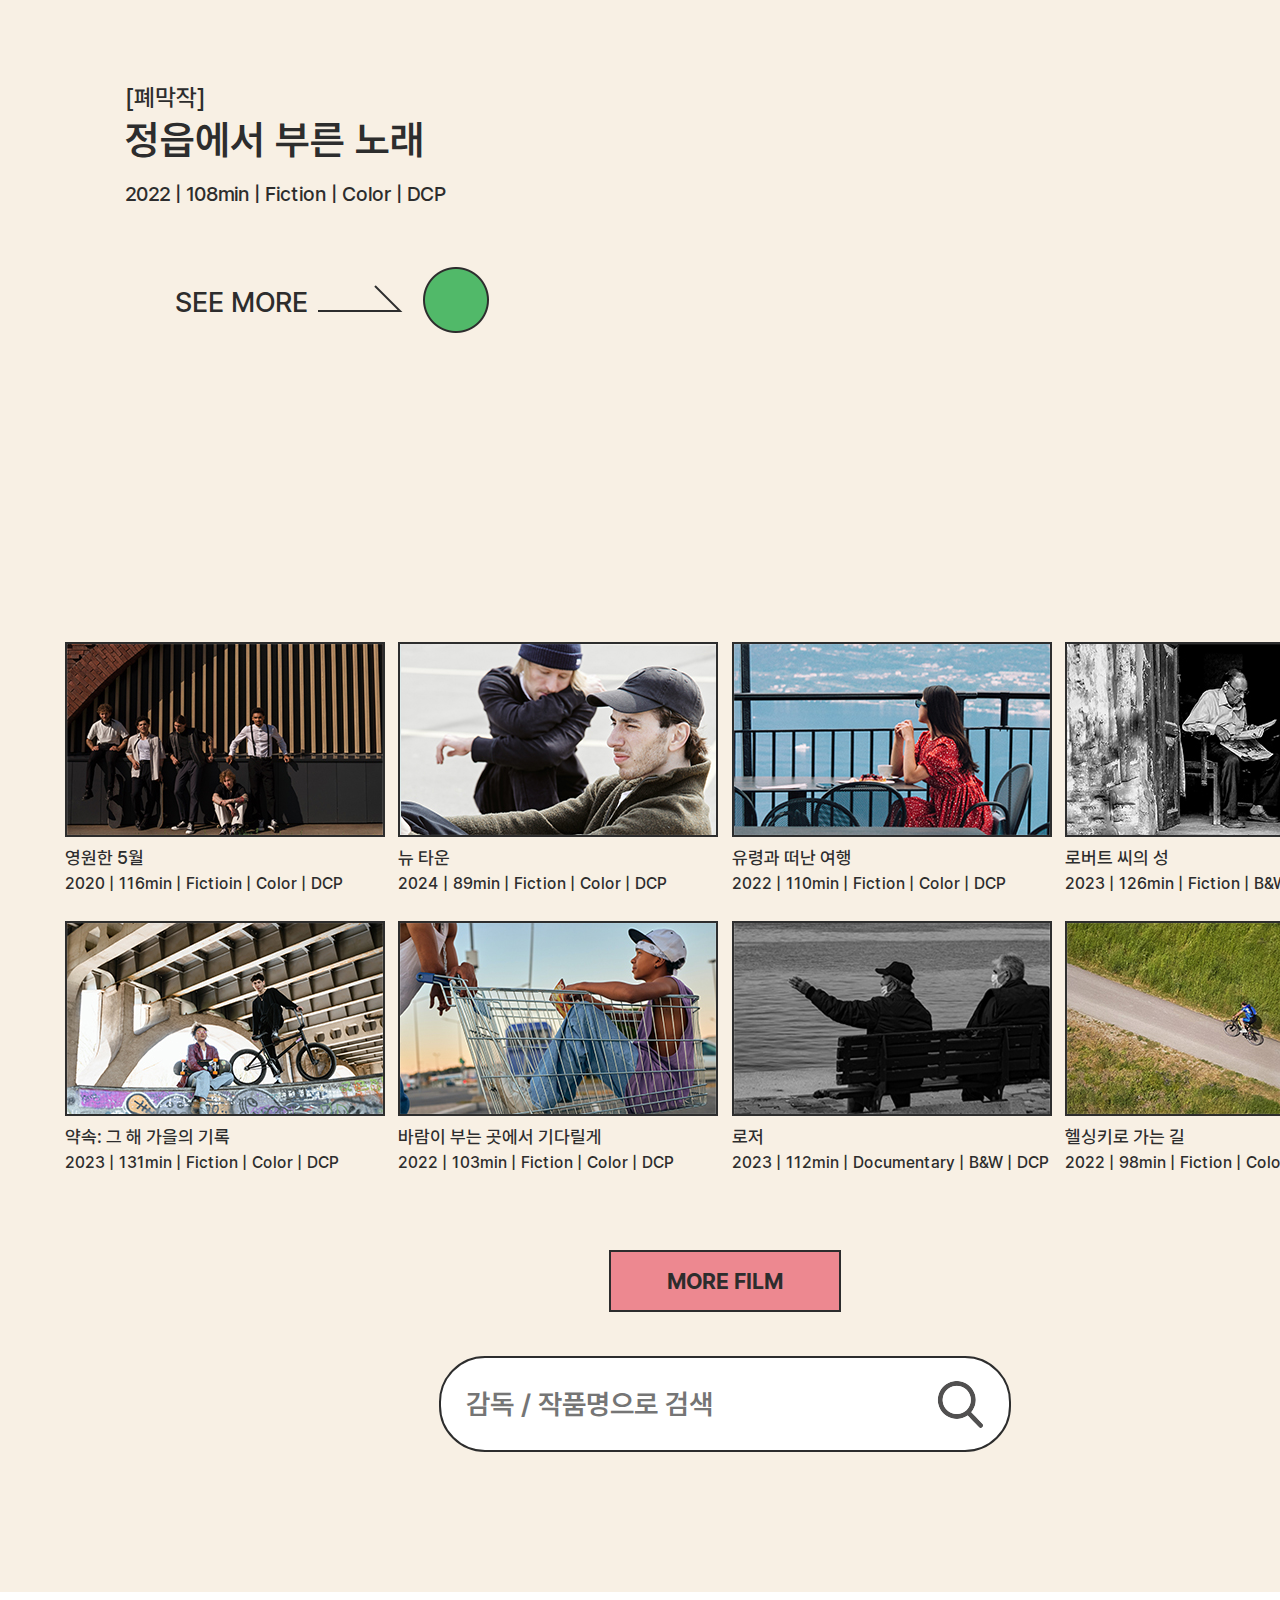
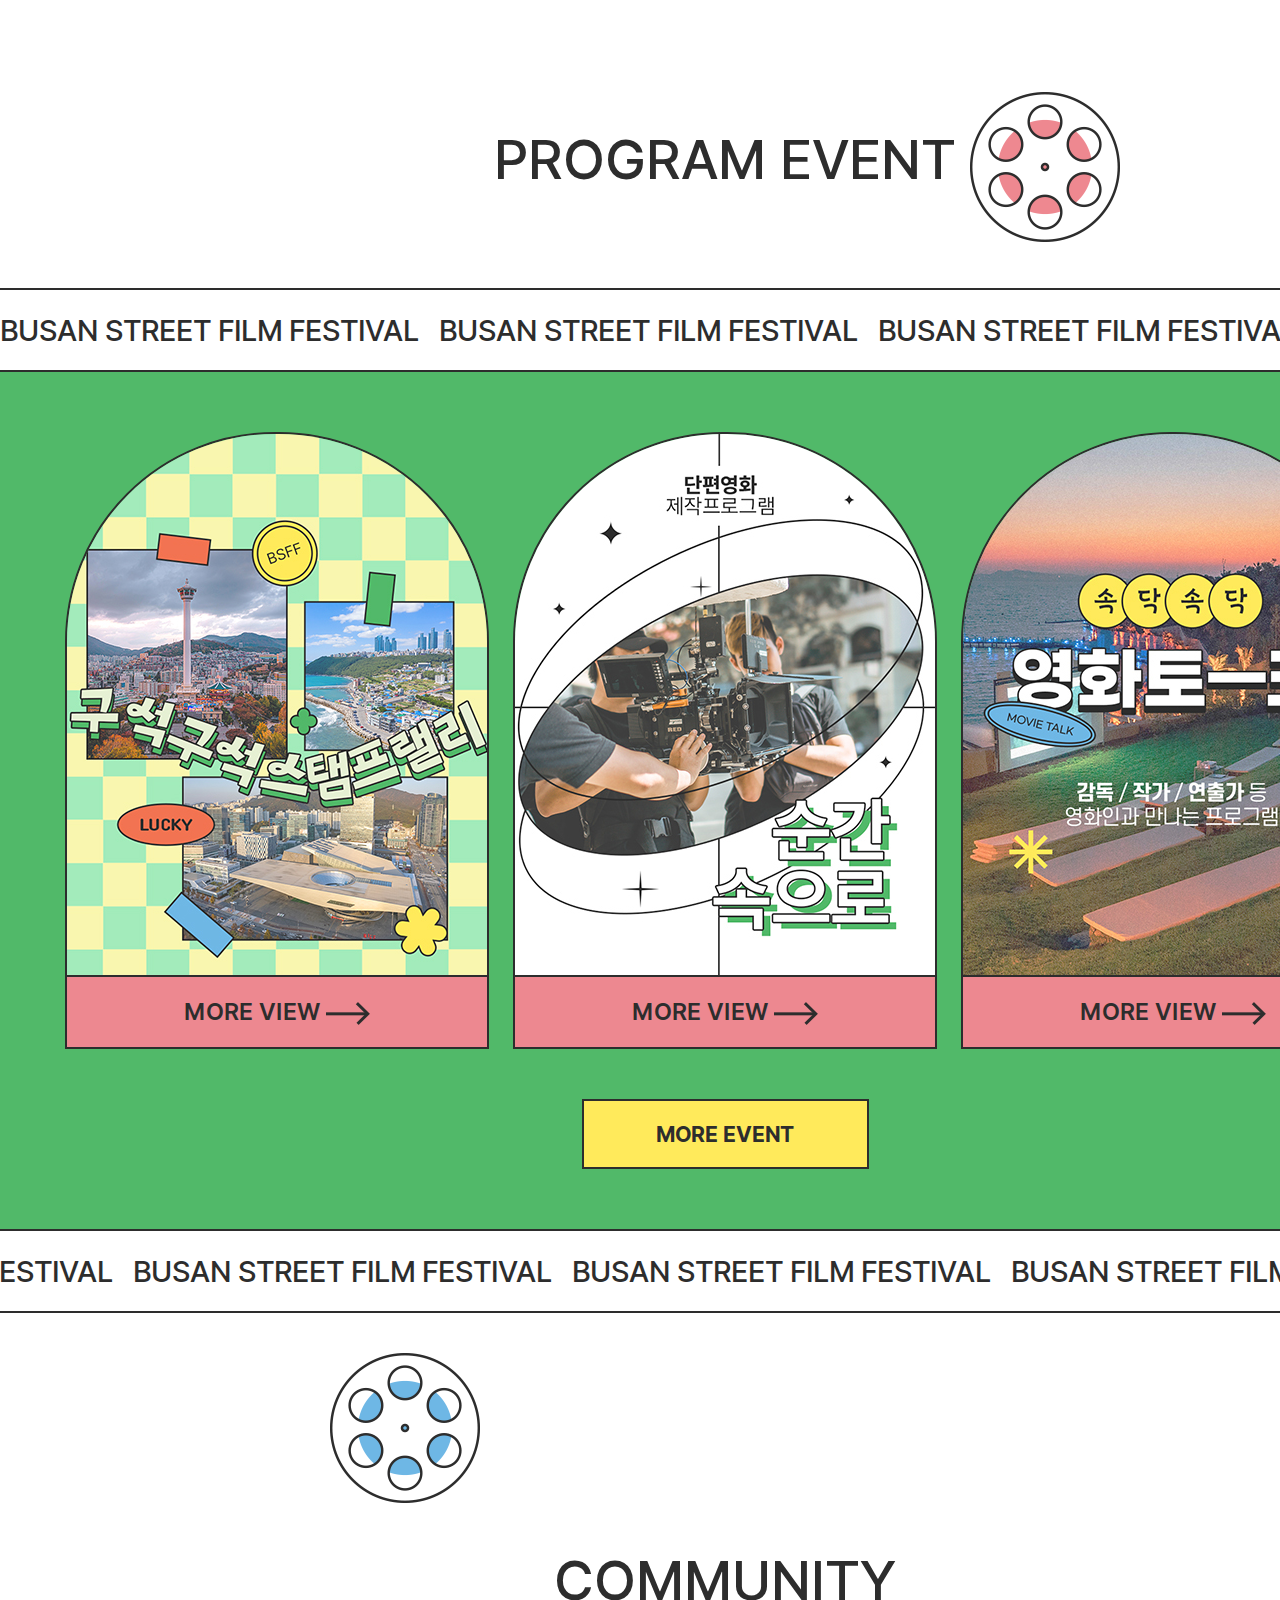
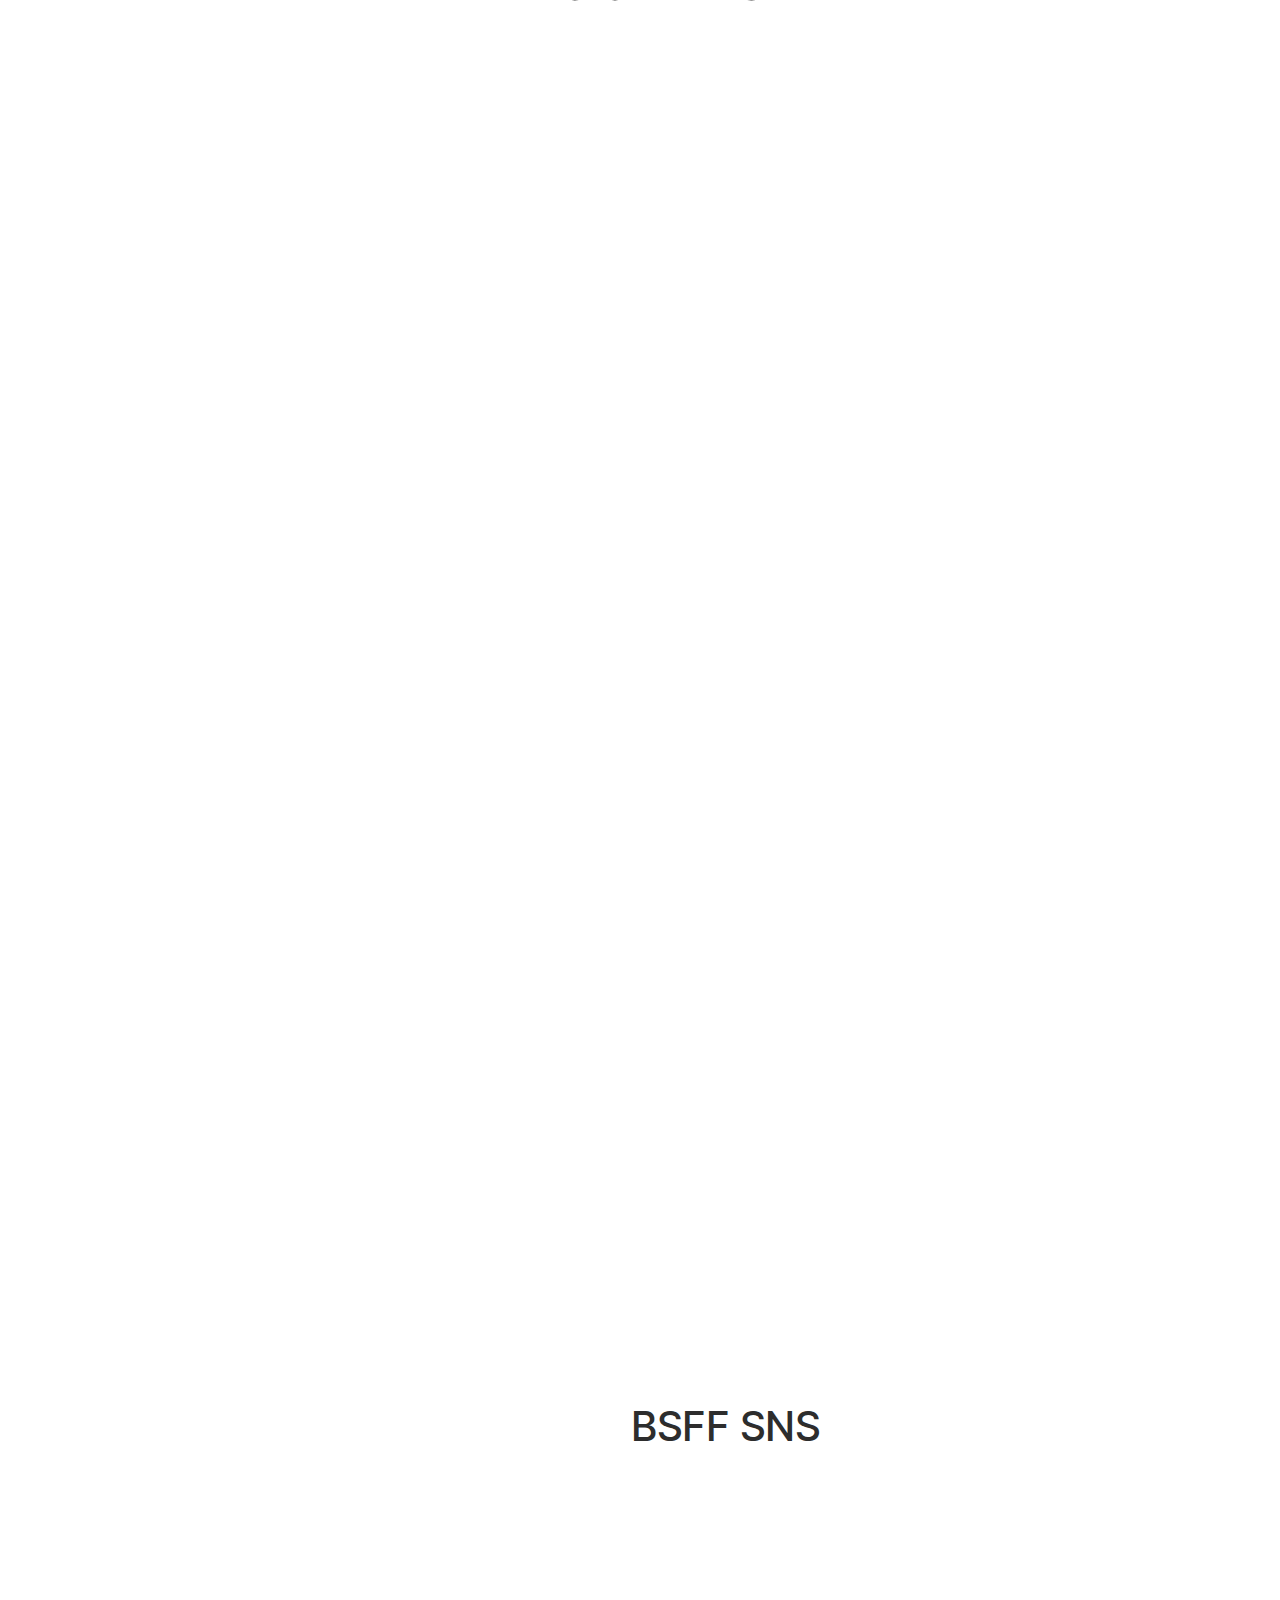
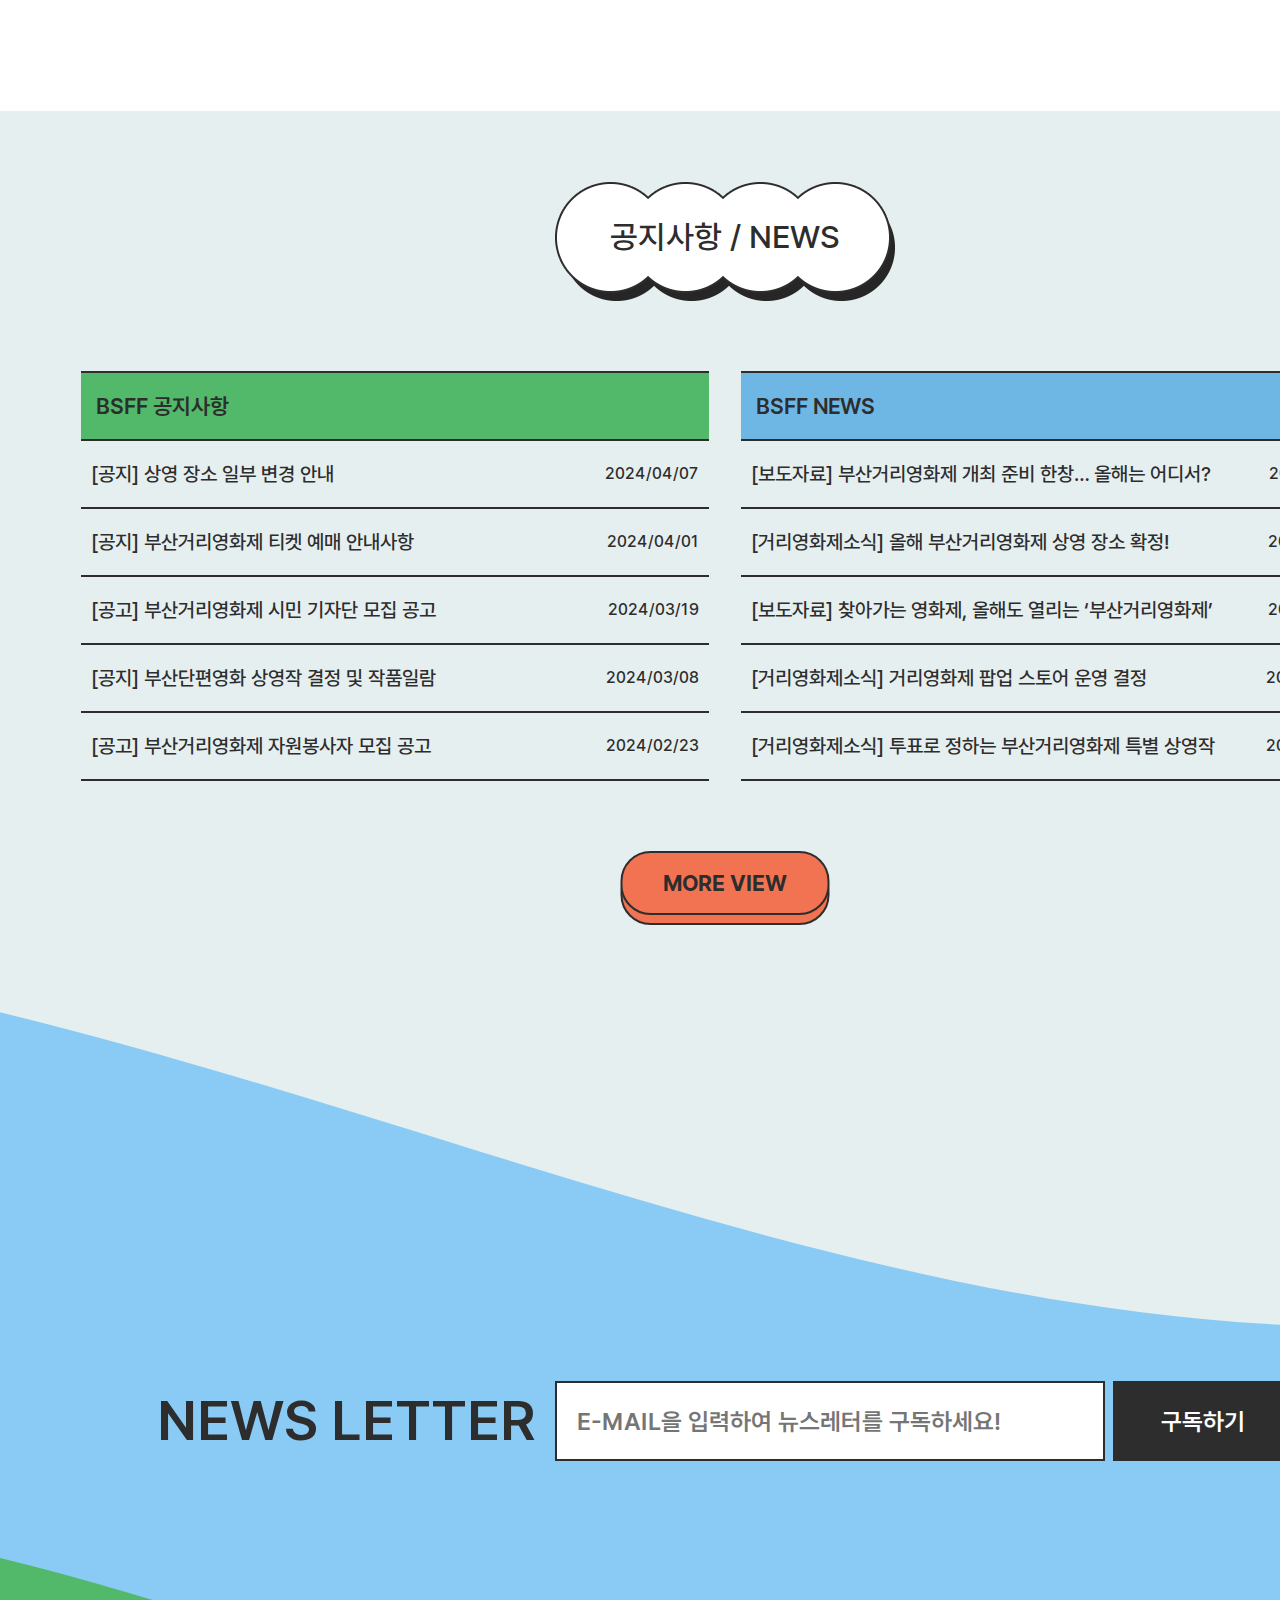
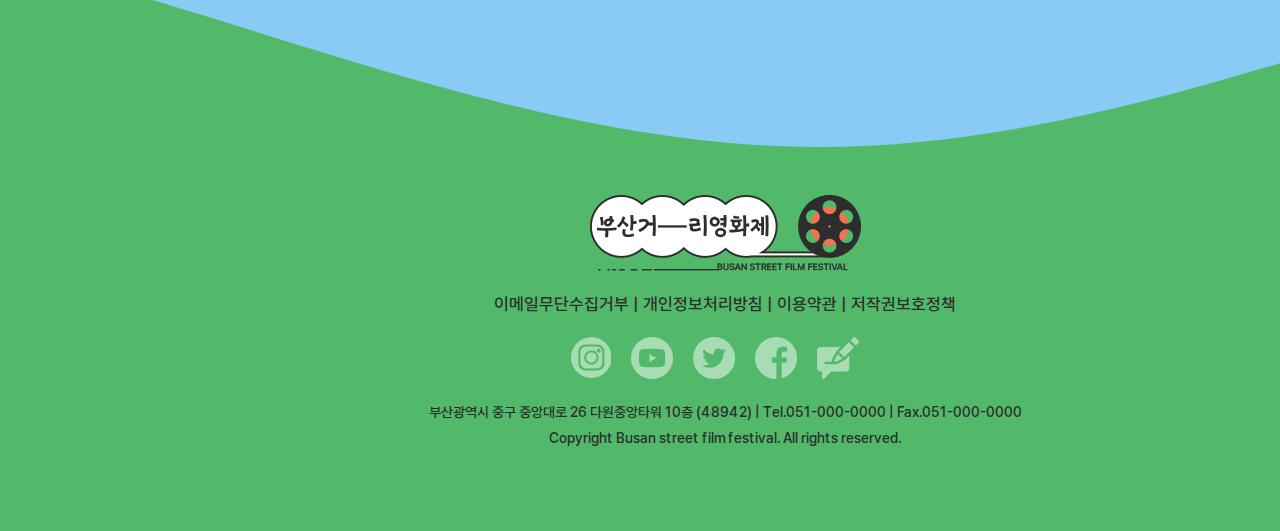
==== commit b5def682: "Add files via upload" ====
--- a/index.html
+++ b/index.html
@@ -773,21 +773,20 @@
     </div><!-- popup_g -->
 
     <div class="popup popup_t">
-        <h2>● 부산거리영화제 티켓 예매</h2>
-
-        <p>하단 버튼을 클릭하시면 부산거리영화제 예매 페이지로 넘어갑니다.</p>
-
-        <p><a href="#none" class="t0">개막식 / 폐막식 예매</a></p>
-
-        <p>
+        <h2>● 부산거리영화제 상영작 예매</h2>
+
+        <p>하단 버튼을 클릭하시면 부산거리영화제 상영작 예매 페이지로 이동합니다.</p>
+
+        <p class="btn"><a href="#none" class="t0">개막식 / 폐막식 예매</a>
             <a href="#none" class="t1">일반 티켓 예매</a>
             <a href="#none" class="t2">기부 티켓 예매</a>
         </p>
 
 
         <p class="small">
-            ※영화제 기간 중 데스크에 부산거리영화제 가이드 카탈로그가 비치됩니다. <br>
-            카탈로그는 누구나 가져가실 수 있습니다.
+            ※예매 가능 기간 <br>
+            개,폐막식: 4월 8일 월요일 14:00~ 개,폐막식 시작 전까지 <br>
+            일반 상영: 4월 10일 수요일 14:00 ~ 해당 영화 상영 시작 전까지 <br>
         </p>    
 
         <p class="popup_close">×</p>
@@ -799,18 +798,30 @@
 
         <p>영화제 기간동안 부산거리영화제 팝업스토어가 열립니다.</p>
 
-        <p><a href="#none" class="t0">개막식 / 폐막식 예매</a></p>
+        <table>
+            <tr>
+                <th>기간 </th>
+                <td>2024년 4월 18일(목) ~ 2024년 4월 23일(화)</td>
+            </tr>
+
+            <tr>
+                <th>운영 시간 </th>
+                <td>OPEN 11:00 ~ CLOSE 22:00</td>
+            </tr>
+
+            <tr>
+                <th>장소 </th>
+                <td>서면 삼정타워</td>
+            </tr>
+        </table>
 
         <p>
-            <a href="#none" class="t1">일반 티켓 예매</a>
-            <a href="#none" class="t2">기부 티켓 예매</a>
+            팝업스토어에서 진행되는 이벤트 및 행사 정보가 기입된 모바일 브로슈어는 <br>하단의 다운로드 버튼을 눌러 다운 받으실 수 있습니다. 
         </p>
 
-
-        <p class="small">
-            ※영화제 기간 중 데스크에 부산거리영화제 가이드 카탈로그가 비치됩니다. <br>
-            카탈로그는 누구나 가져가실 수 있습니다.
-        </p>    
+        <p class="down">
+            <a href="#none" class="download">다운로드 받기</a>
+        </p>       
 
         <p class="popup_close">×</p>
     </div><!-- popup_g -->
--- a/css/style.css
+++ b/css/style.css
@@ -703,9 +703,14 @@
 
 .scr_opcl .opcl_text h2{ 
     font-size: 40px;
-    line-height: 40px;
+    line-height: 42px;
     font-weight: 600;
-    padding-bottom: 10px;
+    padding-bottom: 20px;
+}
+
+.scr_opcl .opcl_text h2 span{
+    font-size: 24px;
+    font-weight: 500;
 }
 
 .scr_opcl .opcl_text p{
@@ -1355,6 +1360,62 @@
     color: #f27351;
 }
 
+.popup_t p.btn{
+    display: flex;
+    align-items: center;
+    justify-content: center;
+}
+
+.popup_t .t0, .t1, .t2{
+    font-size: 20px;
+    font-weight: 500;
+    background-color: #fff;
+    display: inline-block;
+    display: flex;
+    align-items: center;
+    justify-content: center;
+    width: 200px;
+    height: 80px;
+    border: 2px solid #2d2d2d;
+    border-radius: 100px;
+    margin: 60px 10px 110px;
+    transition: all 0.1s;
+}
+
+.t0:hover{
+    background-color: #f27351;
+}
+
+.t1:hover{
+    background-color: #51b969;
+}
+
+.t2:hover{
+    background-color: #6eb7e4;
+}
+
+
+
+.popup_p table{
+    padding: 20px;
+    font-size: 18px;
+    border-spacing: 10px;
+}
+
+.popup_p table th, .popup_p table td{
+    padding: 10px 20px;
+}
+
+.popup_p table th{
+    background-color: #ffea5b;
+    border-radius: 30px;
+    border: 2px solid #2d2d2d;
+}
+
+.popup_p .down{
+    text-align: center;
+}
+
 
 /* nlftbox */
 .footer_box.nlftbox{
